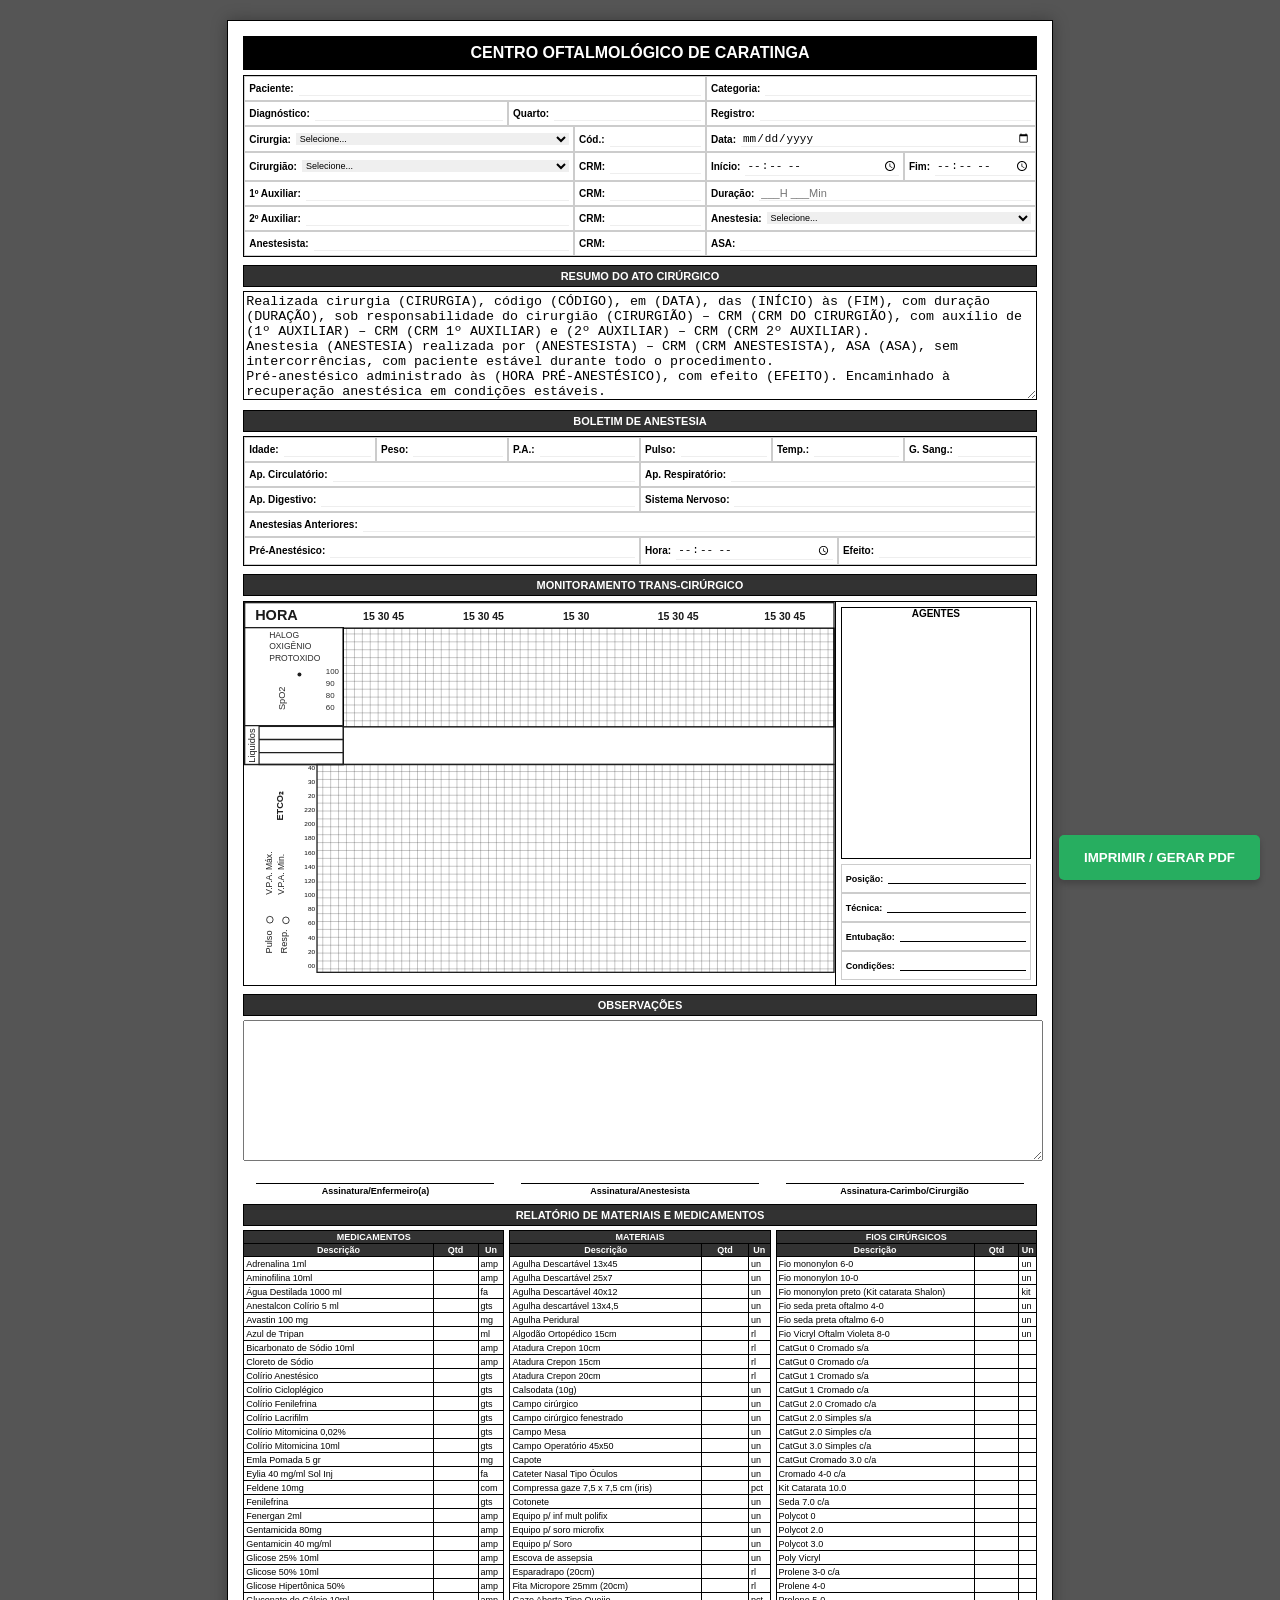
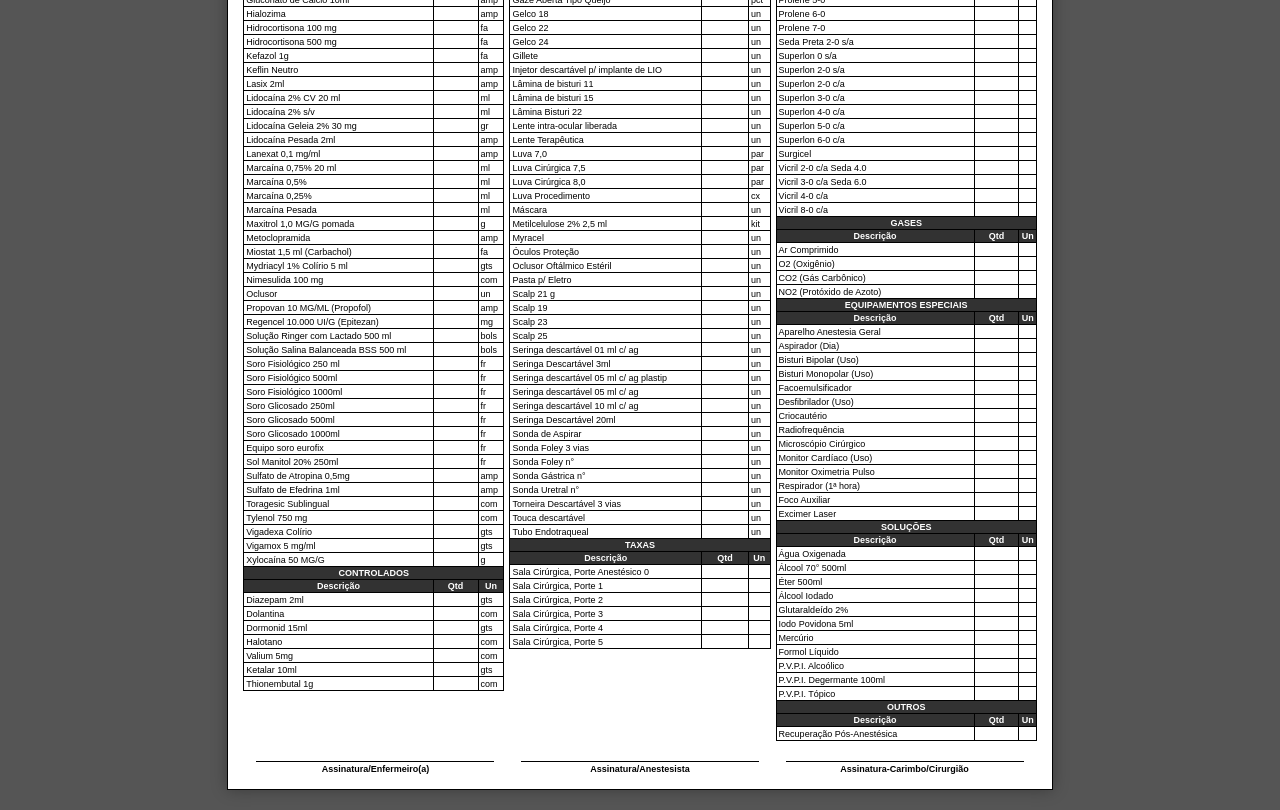
==== index.html @ b01824f4 "Criando arquivo" ====
<!DOCTYPE html>
<html lang="pt-br">
<head>
    <meta charset="UTF-8">
    <meta name="viewport" content="width=device-width, initial-scale=1.0">
    <title>Relatório Cirúrgico Completo - Centro Oftalmológico</title>
    <style>
        :root { --border-color: #000; --bg-header: #000; }
        body { font-family: 'Arial', sans-serif; font-size: 10px; background: #555; margin: 0; padding: 20px; }
        .page { background: white; width: 210mm; margin: 0 auto; padding: 15px; box-shadow: 0 0 15px rgba(0,0,0,0.3); border: 1px solid #000; }
        
        .header-title { text-align: center; background: var(--bg-header); color: #fff; padding: 8px; font-weight: bold; font-size: 16px; margin-bottom: 5px; text-transform: uppercase; }
        .section-title { background: #323232; color: #fff;border: 1px solid var(--border-color); text-align: center; font-weight: bold; padding: 4px; text-transform: uppercase; margin: 8px 0 4px 0; font-size: 11px; }

        /* Grid do Cabeçalho */
  
        .grid-container { display: grid; grid-template-columns: repeat(12, 1fr); border: 1px solid #000; }
        .cell { border: 0.5px solid #ccc; padding: 4px; display: flex; align-items: center; }
        .cell label { font-weight: bold; margin-right: 5px; white-space: nowrap; }
        .cell input { border: none; border-bottom: 1px solid #eee; width: 100%; outline: none; font-size: 11px; }


        /* Estilo das Tabelas de Gastos */
        .inventory-container { display: grid; grid-template-columns: 1fr 1fr 1fr; gap: 5px; }
        table { width: 100%; border-collapse: collapse; font-size: 0.9em; }
        th { background: #323232; color: white; border: 1px solid #000;  }
        td { border: 1px solid #000; padding: 1px 2px; height: 9px; }
        .input-qty { width: 30px; border: none; text-align: center; font-size: 9px;height: 9px; }
        .input-un { width: 25px; border: none; text-align: center; font-size: 9px; background: #f9f9f9;height: 9px; }

        .footer-sigs { display: flex; justify-content: space-around; margin-top: 20px; text-align: center; font-weight: bold; }
        .sig-line { border-top: 1px solid #000; width: 30%; padding-top: 2px; font-size: 9px; }

        @media print {
           * {
              -webkit-print-color-adjust: exact !important;
              print-color-adjust: exact !important;
           }
            body { background: none; padding: 0; }
               .page { box-shadow: none; border: none; width: 210mm; margin: 0; }
            .no-print { display: none; }
        }
        @page {
           size: A4;
           margin: 10mm;
        }
.sessao_medicamento{
   break-inside: avoid;
   page-break-inside: avoid;
}
 /*monitoramento trans-cirurgico*/
         .anesthesia-monitor {
            break-inside: avoid;
            page-break-inside: avoid;
            
            display: grid;
            grid-template-columns: 1fr 200px; /* Grade à esquerda, Agentes à direita */
            border: 1px solid #000;
            margin-top: 5px;
         }

        /* Lado Esquerdo: Grade de Sinais Vitais */
        .monitor-grid-container {
           border-right: 1px solid #000;
           display: flex;
           flex-direction: column;
        }

       
        /* A Grade propriamente dita */

        /* Lado Direito: Agentes e Técnicas */
        .agents-side {
           padding: 5px;
           display: flex;
           flex-direction: column;
        }

        .agents-box {
           border: 1px solid #000;
           height: 250px;
           margin-bottom: 5px;
           text-align: center;
           font-weight: bold;
        }

        .tech-details input {
           border-bottom: 1px solid #000 !important;
           margin-bottom: 4px;
        }

        .tech-details label { font-size: 9px; }
        .icone {
           width: 100%; /* ou 100% */
        }

        .icone svg {
           width: 100%;
           height: auto;
           display: block;
        }
       .selecao{
          border: none;
          outline: none;
          font-size: 9px;
          width: 100%;
       }
    </style>
</head>
<body>

<div class="page" id="report">
    <div class="header-title">CENTRO OFTALMOLÓGICO DE CARATINGA</div>

     <div class="grid-container">
        <div class="cell" style="grid-column: span 7;"><label>Paciente:</label><input type="text"></div>
        <div class="cell" style="grid-column: span 5;"><label>Categoria:</label><input type="text"></div>
        <div class="cell" style="grid-column: span 4;"><label>Diagnóstico:</label><input type="text"></div>
        <div class="cell" style="grid-column: span 3;"><label>Quarto:</label><input type="text"></div>
        <div class="cell" style="grid-column: span 5;"><label>Registro:</label><input type="text"></div>
        <div class="cell" style="grid-column: span 5;"><label>Cirurgia:</label>
           <select id="tipoCirurgia" class="selecao" >
           </select>

        </div>
        <div class="cell" style="grid-column: span 2;"><label>Cód.:</label><input type="text"></div>
        <div class="cell" style="grid-column: span 5;"><label>Data:</label><input type="date" placeholder="__/__/____"></div>
        <div class="cell" style="grid-column: span 5;"><label>Cirurgião:</label>
           <!--<input type="text">-->
           <select id="tipoCirurgiao" class="selecao" >
           </select>
           
           <!--<select id="tipoCirurgiao" class="selecao">-->
              <!--<option value="">Selecione...</option>-->
              <!--<option value="32299">Amauri de Oliveira</option>-->
              <!--<option value="38906">Aldery Oliveira</option>-->
              <!--<option value="0000">Outro</option>-->
           <!--</select>-->
        </div>
        <div class="cell" style="grid-column: span 2;"><label>CRM:</label><input type="text" id="crm"></div>
        <div class="cell" style="grid-column: span 3;"><label>Início:</label><input type="time" id="inicio"></div>
        <div class="cell" style="grid-column: span 2;"><label>Fim:</label><input type="time" id="fim"></div>
        <div class="cell" style="grid-column: span 5;"><label>1º Auxiliar:</label><input type="text"></div>
        <div class="cell" style="grid-column: span 2;"><label>CRM:</label><input type="text"></div>
        <div class="cell" style="grid-column: span 5;"><label>Duração:</label><input type="text" id="duracao" placeholder="___H ___Min"></div>
        <div class="cell" style="grid-column: span 5;"><label>2º Auxiliar:</label><input type="text"></div>
        <div class="cell" style="grid-column: span 2;"><label>CRM:</label><input type="text"></div>
        <div class="cell" style="grid-column: span 5;"><label>Anestesia:</label>
           <!--<input type="text" style="width:30px">-->
    
           <select id="tipo" class="selecao">
              <option value="">Selecione...</option>
              <option value="1">Local</option>
              <option value="2">Geral</option>
              <option value="3">Outra</option>
           </select>
        </div>
        <div class="cell" style="grid-column: span 5;"><label>Anestesista:</label><input type="text"></div>
        <div class="cell" style="grid-column: span 2;"><label>CRM:</label><input type="text"></div>
        <div class="cell" style="grid-column: span 5;"><label>ASA:</label><input type="text"></div>
    </div>

    <div class="section-title">Resumo do Ato Cirúrgico</div>
    <textarea id="resumo" oninput="autoResize(this)"  maxlength="500" " rows="5" style="width: 100%;  border: 1px solid #000; box-sizing: border-box;"></textarea>

   <div class="section-title">BOLETIM DE ANESTESIA</div>
   <div class="grid-container">
      <div class="cell" style="grid-column: span 2;"><label>Idade:</label><input type="number"></div>
      <div class="cell" style="grid-column: span 2;"><label>Peso:</label><input type="text"></div>
      <div class="cell" style="grid-column: span 2;"><label>P.A.:</label><input type="text"></div>
      <div class="cell" style="grid-column: span 2;"><label>Pulso:</label><input type="text"></div>
      <div class="cell" style="grid-column: span 2;"><label>Temp.:</label><input type="text"></div>
      <div class="cell" style="grid-column: span 2;"><label>G. Sang.:</label><input type="text"></div>
      
      <div class="cell" style="grid-column: span 6;"><label>Ap. Circulatório:</label><input type="text"></div>
      <div class="cell" style="grid-column: span 6;"><label>Ap. Respiratório:</label><input type="text"></div>
      
      <div class="cell" style="grid-column: span 6;"><label>Ap. Digestivo:</label><input type="text"></div>
      <div class="cell" style="grid-column: span 6;"><label>Sistema Nervoso:</label><input type="text"></div>
      
      <div class="cell" style="grid-column: span 12;"><label>Anestesias Anteriores:</label><input type="text"></div>
      
      <div class="cell" style="grid-column: span 6;"><label>Pré-Anestésico:</label><input type="text"></div>
      <div class="cell" style="grid-column: span 3;"><label>Hora:</label><input type="time"></div>
      <div class="cell" style="grid-column: span 3;"><label>Efeito:</label><input type="text"></div>
   </div>
   
   
   <div class="section-title">Monitoramento Trans-Cirúrgico</div>
   <div class="anesthesia-monitor">
      <div class="monitor-grid-container">
         <div class="icone">
            <svg width="898" height="564" version="1.1" viewBox="0 0 898 564" xmlns="http://www.w3.org/2000/svg" xmlns:xlink="http://www.w3.org/1999/xlink">
               <defs>
                  <pattern id="pattern1627" patternTransform="translate(-.843 -.185)" xlink:href="#smallGrid"/>
                  <pattern id="smallGrid" width="12" height="12" patternUnits="userSpaceOnUse">
                     <path d="m12 0h-12v12" fill="none" stroke="#2b2b2b" stroke-width=".8"/>
                  </pattern>
                  <pattern id="pattern911" patternTransform="translate(-1 245)" xlink:href="#grid"/>
                  <pattern id="grid" width="12" height="12" patternUnits="userSpaceOnUse">
                     <path d="M12 0H0V12" fill="none" stroke="#2b2b2b" stroke-width=".8"/>
                  </pattern>
               </defs>
               <g stroke-width="2">
                  <rect x="1" y="1" width="896" height="246" fill="#fff" stroke="#1f1f1f"/>
                  <rect x="1" y="39" width="150" height="208" fill="#fff" stroke="#1f1f1f"/>
                  <rect x="151" y="39.8" width="746" height="150" fill="url(#pattern1627)" stroke="#000"/>
               </g>
               <g font-family="Arial, Helvetica, sans-serif">
                  <text x="17" y="27" fill="#1a1a1a" font-size="22px" font-weight="700">HORA</text>
                  <g transform="translate(-1,-1)" fill="#1a1a1a" font-size="16px" font-weight="700">
                     <text x="182" y="28">15 30 45</text>
                     <text x="334" y="28">15 30 45</text>
                     <text x="486" y="28">15 30</text>
                     <text x="630" y="28">15 30 45</text>
                     <text x="792" y="28">15 30 45</text>
                  </g>
                  <g transform="translate(22.3 -17.8)" fill="#2a2a2a" font-size="13px">
                     <text x="16" y="72">HALOG</text>
                     <text x="16" y="90">OXIGÊNIO</text>
                     <text x="16" y="108">PROTOXIDO</text>
                     <circle cx="62" cy="128" r="3" fill="#1f1f1f"/>
                     <g font-size="12px">
                        <text x="102" y="128">100</text>
                        <text x="102" y="146">90</text>
                        <text x="102" y="164">80</text>
                        <text x="102" y="182">60</text>
                     </g>
                     <text transform="rotate(-90,40,182)" x="40" y="182" font-size="14px">SpO2</text>
                  </g>
               </g>
               <g transform="matrix(.854 0 0 1 21.2 -1)" fill="none" stroke="#1f1f1f" stroke-width="2.16">
                  <rect x="2" y="190" width="150" height="58"/>
                  <line x1="2" x2="152" y1="210" y2="210"/>
                  <line x1="2" x2="152" y1="230" y2="230"/>
                  <line x1="-24" x2="151" y1="189" y2="189" fill="none" stroke="#1f1f1f"/>
               </g>
               <rect x="111" y="247" width="786" height="316" fill="url(#pattern911)" stroke="#1f1f1f" stroke-width="2"/>
               <g transform="translate(28.9 235)" fill="#1f1f1f" font-family="Arial, Helvetica, sans-serif" font-size="13px">
                  <text transform="rotate(-90,14,210)" x="14" y="210">V.P.A. Máx.</text>
                  <text transform="rotate(-90,32,210)" x="32" y="210">V.P.A. Min.</text>
               </g>
               <g transform="translate(61.7 -12.5)" fill="#1f1f1f" font-family="Arial, Helvetica, sans-serif" font-size="14px">
                  <text transform="rotate(-90)" x="-546.82428" y="-18.560495">Pulso</text>
                  <text transform="rotate(-90)" x="-546.82428" y="3.4395044">Resp.</text>
               </g>
               <text transform="rotate(-90)" x="-332.28937" y="59.979687" fill="#1f1f1f" font-family="Arial, Helvetica, sans-serif" font-size="14px" font-weight="700">ETCO₂</text>
               <text transform="rotate(-90)" x="-244.31279" y="17.184856" fill="#1f1f1f" font-family="Arial, Helvetica, sans-serif" font-size="14px">Liquidos</text>
               <g>
                  <text transform="scale(1.07 .935)" x="100.93198" y="272.54245" fill="#000000" font-family="Arial" font-size="9.12px" letter-spacing="0px" text-anchor="end" word-spacing="0px" style="line-height:1.25" xml:space="preserve"><tspan x="100.93198" y="272.54245" text-align="end">40</tspan><tspan x="100.93198" y="283.94516" text-align="end"/><tspan x="100.93198" y="295.58279" text-align="end">30</tspan><tspan x="100.93198" y="306.98547" text-align="end"/><tspan x="100.93198" y="318.62311" text-align="end">20</tspan><tspan x="100.93198" y="330.02582" text-align="end"/><tspan x="100.93198" y="341.66345" text-align="end">220</tspan><tspan x="100.93198" y="353.06616" text-align="end"/><tspan x="100.93198" y="364.7038" text-align="end">200</tspan><tspan x="100.93198" y="376.10648" text-align="end"/><tspan x="100.93198" y="387.74411" text-align="end">180</tspan><tspan x="100.93198" y="399.14682" text-align="end"/><tspan x="100.93198" y="410.78445" text-align="end">160</tspan><tspan x="100.93198" y="422.18716" text-align="end"/><tspan x="100.93198" y="433.8248" text-align="end">140</tspan><tspan x="100.93198" y="445.22748" text-align="end"/><tspan x="100.93198" y="456.86511" text-align="end">120</tspan><tspan x="100.93198" y="468.26782" text-align="end"/><tspan x="100.93198" y="479.90546" text-align="end">100</tspan><tspan x="100.93198" y="491.30814" text-align="end"/><tspan x="100.93198" y="502.94577" text-align="end">80</tspan><tspan x="100.93198" y="514.34851" text-align="end"/><tspan x="100.93198" y="525.98615" text-align="end">60</tspan><tspan x="100.93198" y="537.38879" text-align="end"/><tspan x="100.93198" y="549.02643" text-align="end">40</tspan><tspan x="100.93198" y="560.42914" text-align="end"/><tspan x="100.93198" y="572.06677" text-align="end">20</tspan><tspan x="100.93198" y="583.46948" text-align="end"/><tspan x="100.93198" y="595.10712" text-align="end">00</tspan></text>
                  <ellipse cx="39.3" cy="483" rx="4.94" ry="5.11" fill="#fff" stroke="#000" stroke-linejoin="round" stroke-width="1.13"/>
                  <ellipse cx="63.7" cy="484" rx="4.94" ry="5.11" fill="#fff" stroke="#000" stroke-linejoin="round" stroke-width="1.13"/>
               </g>
            </svg>
         </div>
     
      </div>
      
      <div class="agents-side">
         <div class="agents-box">AGENTES</div>
         <div class="tech-details">
            <div class="cell"><label>Posição:</label><input type="text"></div>
            <div class="cell"><label>Técnica:</label><input type="text"></div>
            <div class="cell"><label>Entubação:</label><input type="text"></div>
            <div class="cell"><label>Condições:</label><input type="text"></div>
         </div>
      </div>
   </div>
   
   <div class="section-title">Observações</div>
   <textarea style="width: 100%" rows="9"></textarea>
   
   <div class="footer-sigs">
      <div class="sig-line">Assinatura/Enfermeiro(a)</div>
      <div class="sig-line">Assinatura/Anestesista</div>
      <div class="sig-line">Assinatura-Carimbo/Cirurgião</div>
   </div>
   
   <section class="sessao_medicamento">
      <div class="section-title">Relatório de Materiais e Medicamentos</div>
      <div class="inventory-container">
         <div>
            <table>
               <tr><th colspan="3">MEDICAMENTOS</th></tr>
               <tr><th>Descrição</th><th>Qtd</th><th>Un</th></tr>
               <tbody id="med-table"></tbody>
               <tr><th colspan="3" style="background:#323232">CONTROLADOS</th></tr>
               <tr><th>Descrição</th><th>Qtd</th><th>Un</th></tr>
               <tbody id="control-table"></tbody>
			   
            </table>
         </div>
      
         <div>
            <table>
               <tr><th colspan="3">MATERIAIS</th></tr>
               <tr><th>Descrição</th><th>Qtd</th><th>Un</th></tr>
               <tbody id="mat-table"></tbody>
               
               <tr><th colspan="3" style="background:#323232">TAXAS</th></tr>
               <tr><th>Descrição</th><th>Qtd</th><th>Un</th></tr>
               <tbody id="taxas-table"></tbody>
            </table>
         </div>
      
         <div>
            <table>
               <tr><th colspan="3" style="background:#323232">FIOS CIRÚRGICOS</th></tr>
               <tr><th>Descrição</th><th>Qtd</th><th>Un</th></tr>
               <tbody id="fios-table"></tbody>
               <tr><th colspan="3" style="background:#323232">GASES</th></tr>
               <tr><th>Descrição</th><th>Qtd</th><th>Un</th></tr>
               <tbody id="gases-table"></tbody>
               <tr><th colspan="3" style="background:#323232">EQUIPAMENTOS ESPECIAIS</th></tr>
               <tr><th>Descrição</th><th>Qtd</th><th>Un</th></tr>
               <tbody id="equip-table"></tbody>
   
   
               <tr><th colspan="3">SOLUÇÕES</th></tr>
               <tr><th>Descrição</th><th>Qtd</th><th>Un</th></tr>
               <tbody id="sol-table"></tbody>
               <tr><th colspan="3" style="background:#323232">OUTROS</th></tr>
               <tr><th>Descrição</th><th>Qtd</th><th>Un</th></tr>
               <tbody id="outros-table"></tbody>
            </table>
         </div>
      </div>

   <div class="footer-sigs">
      <div class="sig-line">Assinatura/Enfermeiro(a)</div>
      <div class="sig-line">Assinatura/Anestesista</div>
      <div class="sig-line">Assinatura-Carimbo/Cirurgião</div>
   </div>
   </section>

   
</div>

<div class="no-print" style="position: fixed; bottom: 20px; right: 20px;">
    <button onclick="window.print()" style="padding: 15px 25px; background: #27ae60; color: white; border: none; border-radius: 5px; cursor: pointer; font-weight: bold; box-shadow: 0 4px 6px rgba(0,0,0,0.2);">IMPRIMIR / GERAR PDF</button>
</div>

<script>

  const medicoSelect = document.getElementById("tipoCirurgiao");
  const crm = document.getElementById('crm');
  // TIPO DE CIRURGIAO
  medicoSelect.addEventListener('change', function () {
    // tipoCirurgiao crm
    const tipo = this.value;

    crm.value = tipo;
  });

  const profissionais = [
    { codigo: 17311032299, descricao: "Dr. Amauri de Oliveira", crm: 32209},
    { codigo: 17311038906, descricao: "Dr. Aldery de Oliveira", crm: 38906},
    { codigo: 123, descricao: "Outro", crm: ""},
    // { codigo: 17311008170, descricao: "Dr. Tomé Lucas Pereira Filho", crm: 3},
  ]

  // opção padrão
  const opt= document.createElement("option");
  opt.value = "";
  opt.textContent = "Selecione...";
  medicoSelect.appendChild(opt);
  profissionais.forEach(c => {
    const option = document.createElement("option");
    option.value = c.crm;
    option.textContent = c.descricao;
    medicoSelect.appendChild(option);
  });

  // CALCULAR DURAÇÃO
  const inicio = document.getElementById('inicio');
  const fim = document.getElementById('fim');
  const resultado = document.getElementById('duracao');

  function calcular() {
    console.log("calcular: ini:"+inicio.value + " - fim: "+fim.value);
    if (!inicio.value || !fim.value) return;

    const [hi, mi] = inicio.value.split(':').map(Number);
    const [hf, mf] = fim.value.split(':').map(Number);

    let tInicio = hi * 60 + mi;
    let tFim = hf * 60 + mf;

    if (tFim < tInicio) tFim += 1440;

    const diff = tFim - tInicio;
    resultado.value = `${Math.floor(diff / 60)}h ${diff % 60}min`;
  }

  inicio.addEventListener('change', calcular);
  fim.addEventListener('change', calcular);

  function autoResize(el) {
      el.style.height = 'auto';
      el.style.height = el.scrollHeight + 'px';

      if (el.value.length > 600) {
         el.value = el.value.slice(0, 600)
      }
   }
   const relatorio =  "Realizada cirurgia (CIRURGIA), código (CÓDIGO), em (DATA), das (INÍCIO) às (FIM), com duração (DURAÇÃO), " +
     "sob responsabilidade do cirurgião (CIRURGIÃO) – CRM (CRM DO CIRURGIÃO), com auxílio de (1º AUXILIAR) – CRM (CRM 1º AUXILIAR) e (2º AUXILIAR) – CRM (CRM 2º AUXILIAR).\n" +
     "Anestesia (ANESTESIA) realizada por (ANESTESISTA) – CRM (CRM ANESTESISTA), ASA (ASA), sem intercorrências, com paciente estável durante todo o procedimento.\n" +
     "Pré-anestésico administrado às (HORA PRÉ-ANESTÉSICO), com efeito (EFEITO). Encaminhado à recuperação anestésica em condições estáveis.";
   var resumo = document.getElementById("resumo");
   resumo.value = relatorio;
   autoResize(resumo);

  
  
  
// DADOS DOS MEDICAMENTOS
  const dados = {
     profissional: [
       { codigo: 17311032299, descricao: "Dr. Amauri de Oliveira", crm: 1},
       { codigo: 17311038906, descricao: "Dr. Aldery de Oliveira", crm: 2},
       { codigo: 17311008170, descricao: "Dr. Tomé Lucas Pereira Filho", crm: 3},
     ],
     medicamento: [
      { codigo: 'MED1', descricao: "Adrenalina 1ml", qtde: 1, und: "amp", valorUnitario: null, valorTotal: null },
      { codigo: 'MED2', descricao: "Aminofilina 10ml", qtde: 1, und: "amp", valorUnitario: null, valorTotal: null },
      { codigo: 90122704, descricao: "Água Destilada 1000 ml", qtde: 1, und: "fa", valorUnitario: 8.23, valorTotal: 8.23 },
      { codigo: 90297300, descricao: "Anestalcon Colírio 5 ml", qtde: 10, und: "gts", valorUnitario: 0.06, valorTotal: 0.60 },
      { codigo: 90184114, descricao: "Avastin 100 mg", qtde: 75, und: "mg", valorUnitario: null, valorTotal: null },
      { codigo: 'MED3', descricao: "Azul de Tripan", qtde: 1, und: "ml", valorUnitario: null, valorTotal: null },
      { codigo: 'MED4', descricao: "Bicarbonato de Sódio 10ml", qtde: 1, und: "amp", valorUnitario: null, valorTotal: null },
      { codigo: 'MED5', descricao: "Cloreto de Sódio", qtde: 1, und: "amp", valorUnitario: null, valorTotal: null },
      { codigo: 'MED6', descricao: "Colírio Anestésico", qtde: 1, und: "gts", valorUnitario: null, valorTotal: null },
      { codigo: 'MED7', descricao: "Colírio Cicloplégico", qtde: 1, und: "gts", valorUnitario: null, valorTotal: null },
      { codigo: 'MED8', descricao: "Colírio Fenilefrina", qtde: 1, und: "gts", valorUnitario: null, valorTotal: null },
      { codigo: 'MED9', descricao: "Colírio Lacrifilm", qtde: 1, und: "gts", valorUnitario: null, valorTotal: null },
      { codigo: 'MED10', descricao: "Colírio Mitomicina 0,02%", qtde: 1, und: "gts", valorUnitario: null, valorTotal: null },
      { codigo: 'MED43', descricao: "Colírio Mitomicina 10ml", qtde: 1, und: "gts", valorUnitario: null, valorTotal: null },
      { codigo: 90397932, descricao: "Emla Pomada 5 gr", qtde: 1, und: "mg", valorUnitario: 4.77, valorTotal: 4.77 },
      { codigo: 90284739, descricao: "Eylia 40 mg/ml Sol Inj", qtde: 1, und: "fa", valorUnitario: 3819.67, valorTotal: 3819.67 },
      { codigo: 'MED11', descricao: "Feldene 10mg", qtde: 1, und: "com", valorUnitario: null, valorTotal: null },
      { codigo: 'MED12', descricao: "Fenilefrina", qtde: 1, und: "gts", valorUnitario: null, valorTotal: null },
      { codigo: 'MED13', descricao: "Fenergan 2ml", qtde: 1, und: "amp", valorUnitario: null, valorTotal: null },
      { codigo: 'MED14', descricao: "Gentamicida 80mg", qtde: 1, und: "amp", valorUnitario: null, valorTotal: null },
      { codigo: 90512057, descricao: "Gentamicin 40 mg/ml", qtde: 1, und: "amp", valorUnitario: 1.59, valorTotal: 1.59 },
      { codigo: 'MED15', descricao: "Glicose 25% 10ml", qtde: 1, und: "amp", valorUnitario: null, valorTotal: null },
      { codigo: 'MED16', descricao: "Glicose 50% 10ml", qtde: 1, und: "amp", valorUnitario: null, valorTotal: null },
      { codigo: 'MED17', descricao: "Glicose Hipertônica 50%", qtde: 1, und: "amp", valorUnitario: null, valorTotal: null },
      { codigo: 'MED19', descricao: "Gluconato de Cálcio 10ml", qtde: 1, und: "amp", valorUnitario: null, valorTotal: null },
      { codigo: 'MED20', descricao: "Hialozima", qtde: 1, und: "amp", valorUnitario: null, valorTotal: null },
      { codigo: 'MED21', descricao: "Hidrocortisona 100 mg", qtde: 1, und: "fa", valorUnitario: null, valorTotal: null },
      { codigo: 'MED22', descricao: "Hidrocortisona 500 mg", qtde: 1, und: "fa", valorUnitario: null, valorTotal: null },
      { codigo: 90008332, descricao: "Kefazol 1g", qtde: 1, und: "fa", valorUnitario: 24.08, valorTotal: 24.08 },
      { codigo: 90008375, descricao: "Keflin Neutro", qtde: 1, und: "amp", valorUnitario: 7.34, valorTotal: 7.34 },
      { codigo: 'MED23', descricao: "Lasix 2ml", qtde: 1, und: "amp", valorUnitario: null, valorTotal: null },
      { codigo: 90099753, descricao: "Lidocaína 2% CV 20 ml", qtde: 10, und: "ml", valorUnitario: 0.31, valorTotal: 3.10 },
      { codigo: 'MED24', descricao: "Lidocaína 2% s/v", qtde: 1, und: "ml", valorUnitario: null, valorTotal: null },
      { codigo: 90257570, descricao: "Lidocaína Geleia 2% 30 mg", qtde: 5, und: "gr", valorUnitario: 0.38, valorTotal: 1.90 },
      { codigo: 'MED25', descricao: "Lidocaína Pesada 2ml", qtde: 1, und: "amp", valorUnitario: null, valorTotal: null },
      { codigo: 90573633, descricao: "Lanexat 0,1 mg/ml", qtde: 1, und: "amp", valorUnitario: 316.06, valorTotal: 316.06 },
      { codigo: 90047494, descricao: "Marcaína 0,75% 20 ml", qtde: 10, und: "ml", valorUnitario: 2.09, valorTotal: 20.90 },
      { codigo: 'MED26', descricao: "Marcaína 0,5%", qtde: 1, und: "ml", valorUnitario: null, valorTotal: null },
      { codigo: 'MED27', descricao: "Marcaína 0,25%", qtde: 1, und: "ml", valorUnitario: null, valorTotal: null },
      { codigo: 'MED28', descricao: "Marcaína Pesada", qtde: 1, und: "ml", valorUnitario: null, valorTotal: null },
      { codigo: 90297490, descricao: "Maxitrol 1,0 MG/G pomada", qtde: 1, und: "g", valorUnitario: 9.48, valorTotal: 9.48 },
      { codigo: 'MED29', descricao: "Metoclopramida", qtde: 1, und: "amp", valorUnitario: null, valorTotal: null },
      { codigo: 90175212, descricao: "Miostat 1,5 ml (Carbachol)", qtde: 1, und: "fa", valorUnitario: 33.96, valorTotal: 33.96 },
      { codigo: 90297512, descricao: "Mydriacyl 1% Colírio 5 ml", qtde: 10, und: "gts", valorUnitario: 0.11, valorTotal: 1.10 },
      { codigo: 90069765, descricao: "Nimesulida 100 mg", qtde: 1, und: "com", valorUnitario: 0.50, valorTotal: 0.50 },
      { codigo: 'MED30', descricao: "Oclusor", qtde: 1, und: "un", valorUnitario: null, valorTotal: null },
      { codigo: 90302370, descricao: "Propovan 10 MG/ML (Propofol)", qtde: 1, und: "amp", valorUnitario: 11.42, valorTotal: 11.42 },
      { codigo: 90433068, descricao: "Regencel 10.000 UI/G (Epitezan)", qtde: 1, und: "mg", valorUnitario: 4.53, valorTotal: 4.53 },
      { codigo: 90123255, descricao: "Solução Ringer com Lactado 500 ml", qtde: 1, und: "bols", valorUnitario: 9.24, valorTotal: 9.24 },
      { codigo: 90372530, descricao: "Solução Salina Balanceada BSS 500 ml", qtde: 1, und: "bols", valorUnitario: 40.80, valorTotal: 40.80 },
      { codigo: 90019881, descricao: "Soro Fisiológico 250 ml", qtde: 1, und: "fr", valorUnitario: 9.38, valorTotal: 9.38 },
      { codigo: 'MED31', descricao: "Soro Fisiológico 500ml", qtde: 1, und: "fr", valorUnitario: null, valorTotal: null },
      { codigo: 'MED32', descricao: "Soro Fisiológico 1000ml", qtde: 1, und: "fr", valorUnitario: null, valorTotal: null },
      { codigo: 'MED33', descricao: "Soro Glicosado 250ml", qtde: 1, und: "fr", valorUnitario: null, valorTotal: null },
      { codigo: 'MED34', descricao: "Soro Glicosado 500ml", qtde: 1, und: "fr", valorUnitario: null, valorTotal: null },
      { codigo: 'MED35', descricao: "Soro Glicosado 1000ml", qtde: 1, und: "fr", valorUnitario: null, valorTotal: null },
      { codigo: 'MED42', descricao: "Equipo soro eurofix", qtde: 1, und: "fr", valorUnitario: null, valorTotal: null },
      { codigo: 'MED36', descricao: "Sol Manitol 20% 250ml", qtde: 1, und: "fr", valorUnitario: null, valorTotal: null },
      { codigo: 'MED37', descricao: "Sulfato de Atropina 0,5mg", qtde: 1, und: "amp", valorUnitario: null, valorTotal: null },
      { codigo: 'MED38', descricao: "Sulfato de Efedrina 1ml", qtde: 1, und: "amp", valorUnitario: null, valorTotal: null },
      { codigo: 'MED39', descricao: "Toragesic Sublingual", qtde: 1, und: "com", valorUnitario: null, valorTotal: null },
      { codigo: 'MED40', descricao: "Tylenol 750 mg", qtde: 1, und: "com", valorUnitario: null, valorTotal: null },
      // { codigo: 90524845, descricao: "Valium Diazepam 5 mg", qtde: 1, und: "com", valorUnitario: 0.73, valorTotal: 0.73 },
      { codigo: 'MED41', descricao: "Vigadexa Colírio", qtde: 1, und: "gts", valorUnitario: null, valorTotal: null },
      { codigo: 90297610, descricao: "Vigamox 5 mg/ml", qtde: 3, und: "gts", valorUnitario: 0.35, valorTotal: 1.05 },
      { codigo: 90397916, descricao: "Xylocaína 50 MG/G", qtde: 1, und: "g", valorUnitario: 0.97, valorTotal: 0.97 }
    ],
   materiais : [
    { codigo: 'MAT1', descricao: "Agulha Descartável 13x45", qtde: 1, und: "un", valorUnitario: null, valorTotal: null },
    { codigo: 'MAT2', descricao: "Agulha Descartável 25x7", qtde: 1, und: "un", valorUnitario: null, valorTotal: null },
    { codigo: 'MAT3', descricao: "Agulha Descartável 40x12", qtde: 1, und: "un", valorUnitario: null, valorTotal: null },
    { codigo: 1900180734, descricao: "Agulha descartável 13x4,5", qtde: 1, und: "un", valorUnitario: 0.17, valorTotal: 0.17 },
    { codigo: 'MAT4', descricao: "Agulha Peridural", qtde: 1, und: "un", valorUnitario: null, valorTotal: null },
    { codigo: 'MAT5', descricao: "Algodão Ortopédico 15cm", qtde: 1, und: "rl", valorUnitario: null, valorTotal: null },
    { codigo: 'MAT6', descricao: "Atadura Crepon 10cm", qtde: 1, und: "rl", valorUnitario: null, valorTotal: null },
    { codigo: 'MAT7', descricao: "Atadura Crepon 15cm", qtde: 1, und: "rl", valorUnitario: null, valorTotal: null },
    { codigo: 'MAT8', descricao: "Atadura Crepon 20cm", qtde: 1, und: "rl", valorUnitario: null, valorTotal: null },
    { codigo: 'MAT9', descricao: "Calsodata (10g)", qtde: 1, und: "un", valorUnitario: null, valorTotal: null },
    { codigo: 1900049204, descricao: "Campo cirúrgico", qtde: 2, und: "un", valorUnitario: 7.86, valorTotal: 15.72 },
    { codigo: 1900101265, descricao: "Campo cirúrgico fenestrado", qtde: 1, und: "un", valorUnitario: 3.11, valorTotal: 3.11 },
    { codigo: 'MAT10', descricao: "Campo Mesa", qtde: 1, und: "un", valorUnitario: null, valorTotal: null },
    { codigo: 'MAT11', descricao: "Campo Operatório 45x50", qtde: 1, und: "un", valorUnitario: null, valorTotal: null },
    { codigo: 'MAT12', descricao: "Capote", qtde: 1, und: "un", valorUnitario: null, valorTotal: null },
    { codigo: 'MAT13', descricao: "Cateter Nasal Tipo Óculos", qtde: 1, und: "un", valorUnitario: null, valorTotal: null },
    { codigo: 1900587745, descricao: "Compressa gaze 7,5 x 7,5 cm (iris)", qtde: 4, und: "pct", valorUnitario: 2.05, valorTotal: 8.20 },
    { codigo: 1900588440, descricao: "Cotonete", qtde: 10, und: "un", valorUnitario: 0.11, valorTotal: 1.10 },
    { codigo: 70223750, descricao: "Equipo p/ inf mult polifix", qtde: 1, und: "un", valorUnitario: 17.28, valorTotal: 17.28 },
    { codigo: 'MAT42', descricao: "Equipo p/ soro microfix", qtde: 1, und: "un", valorUnitario: 17.28, valorTotal: 17.28 },
    { codigo: 'MAT14', descricao: "Equipo p/ Soro", qtde: 1, und: "un", valorUnitario: null, valorTotal: null },
    { codigo: 1902758350, descricao: "Escova de assepsia", qtde: 2, und: "un", valorUnitario: 6.68, valorTotal: 13.36 },
    { codigo: 'MAT15', descricao: "Esparadrapo (20cm)", qtde: 1, und: "rl", valorUnitario: null, valorTotal: null },
    { codigo: 'MAT16', descricao: "Fita Micropore 25mm (20cm)", qtde: 1, und: "rl", valorUnitario: null, valorTotal: null },
    { codigo: 'MAT17', descricao: "Gaze Aberta Tipo Queijo", qtde: 1, und: "pct", valorUnitario: null, valorTotal: null },
    { codigo: 'MAT18', descricao: "Gelco 18", qtde: 1, und: "un", valorUnitario: null, valorTotal: null },
    { codigo: 'MAT19', descricao: "Gelco 22", qtde: 1, und: "un", valorUnitario: null, valorTotal: null },
    { codigo: 'MAT20', descricao: "Gelco 24", qtde: 1, und: "un", valorUnitario: null, valorTotal: null },
    { codigo: 'MAT21', descricao: "Gillete", qtde: 1, und: "un", valorUnitario: null, valorTotal: null },
    { codigo: 70334307, descricao: "Injetor descartável p/ implante de LIO", qtde: 1, und: "un", valorUnitario: 31.61, valorTotal: 31.61 },
    { codigo: 70360758, descricao: "Lâmina de bisturi 11", qtde: 1, und: "un", valorUnitario: 2.94, valorTotal: 2.94 },
    { codigo: 70360812, descricao: "Lâmina de bisturi 15", qtde: 1, und: "un", valorUnitario: 2.60, valorTotal: 2.60 },
    { codigo: 'MAT22', descricao: "Lâmina Bisturi 22", qtde: 1, und: "un", valorUnitario: null, valorTotal: null },
    { codigo: 74311808, descricao: "Lente intra-ocular liberada", qtde: 1, und: "un", valorUnitario: 300.00, valorTotal: 300.00 },
    { codigo: 'MAT23', descricao: "Lente Terapêutica", qtde: 1, und: "un", valorUnitario: null, valorTotal: null },
    { codigo: 1900241334, descricao: "Luva 7,0", qtde: 2, und: "par", valorUnitario: 1.59, valorTotal: 3.18 },
    { codigo: 'MAT24', descricao: "Luva Cirúrgica 7,5", qtde: 1, und: "par", valorUnitario: null, valorTotal: null },
    { codigo: 'MAT25', descricao: "Luva Cirúrgica 8,0", qtde: 1, und: "par", valorUnitario: null, valorTotal: null },
    { codigo: 'MAT26', descricao: "Luva Procedimento", qtde: 1, und: "cx", valorUnitario: null, valorTotal: null },
    { codigo: 1900591572, descricao: "Máscara", qtde: 3, und: "un", valorUnitario: 0.37, valorTotal: 1.11 },
    { codigo: 1900178616, descricao: "Metilcelulose 2% 2,5 ml", qtde: 1, und: "kit", valorUnitario: 90.76, valorTotal: 90.76 },
    { codigo: 'MAT27', descricao: "Myracel", qtde: 1, und: "un", valorUnitario: null, valorTotal: null },
    { codigo: 'MAT28', descricao: "Óculos Proteção", qtde: 1, und: "un", valorUnitario: null, valorTotal: null },
    { codigo: 1900588806, descricao: "Oclusor Oftálmico Estéril", qtde: 1, und: "un", valorUnitario: 4.44, valorTotal: 4.44 },
    { codigo: 'MAT29', descricao: "Pasta p/ Eletro", qtde: 1, und: "un", valorUnitario: null, valorTotal: null },
    { codigo: 1900651117, descricao: "Scalp 21 g", qtde: 1, und: "un", valorUnitario: 0.49, valorTotal: 0.49 },
    { codigo: 'MAT30', descricao: "Scalp 19", qtde: 1, und: "un", valorUnitario: null, valorTotal: null },
    { codigo: 'MAT31', descricao: "Scalp 23", qtde: 1, und: "un", valorUnitario: null, valorTotal: null },
    { codigo: 'MAT32', descricao: "Scalp 25", qtde: 1, und: "un", valorUnitario: null, valorTotal: null },
    { codigo: 1900119709, descricao: "Seringa descartável 01 ml c/ ag", qtde: 1, und: "un", valorUnitario: 0.27, valorTotal: 0.27 },
    { codigo: 'MAT33', descricao: "Seringa Descartável 3ml", qtde: 1, und: "un", valorUnitario: null, valorTotal: null },
    { codigo: 'MAT43', descricao: "Seringa descartável 05 ml c/ ag plastip", qtde: 2, und: "un", valorUnitario: 0.15, valorTotal: 0.30 },
    { codigo: 1900119733, descricao: "Seringa descartável 05 ml c/ ag", qtde: 2, und: "un", valorUnitario: 0.15, valorTotal: 0.30 },
    { codigo: 1900119725, descricao: "Seringa descartável 10 ml c/ ag", qtde: 1, und: "un", valorUnitario: 0.25, valorTotal: 0.25 },
    { codigo: 'MAT34', descricao: "Seringa Descartável 20ml", qtde: 1, und: "un", valorUnitario: null, valorTotal: null },
    { codigo: 'MAT35', descricao: "Sonda de Aspirar", qtde: 1, und: "un", valorUnitario: null, valorTotal: null },
    { codigo: 'MAT36', descricao: "Sonda Foley 3 vias", qtde: 1, und: "un", valorUnitario: null, valorTotal: null },
    { codigo: 'MAT37', descricao: "Sonda Foley n°", qtde: 1, und: "un", valorUnitario: null, valorTotal: null },
    { codigo: 'MAT38', descricao: "Sonda Gástrica n°", qtde: 1, und: "un", valorUnitario: null, valorTotal: null },
    { codigo: 'MAT39', descricao: "Sonda Uretral n°", qtde: 1, und: "un", valorUnitario: null, valorTotal: null },
    { codigo: 'MAT40', descricao: "Torneira Descartável 3 vias", qtde: 1, und: "un", valorUnitario: null, valorTotal: null },
    { codigo: 1900588466, descricao: "Touca descartável", qtde: 3, und: "un", valorUnitario: 0.08, valorTotal: 0.24 },
    { codigo: 'MAT41', descricao: "Tubo Endotraqueal", qtde: 1, und: "un", valorUnitario: null, valorTotal: null }
  ],

   controlado : [
    { codigo: 'CTR1', descricao: "Diazepam 2ml" , qtde: 1,und: "gts"},
    { codigo: 'CTR2', descricao: "Dolantina" , qtde: 1,und: "com"},
    { codigo: 'CTR3', descricao: "Dormonid 15ml" , qtde: 1,und: "gts"},
    { codigo: 'CTR4', descricao: "Halotano" , qtde: 1,und: "com"},
    { codigo: 90524845, descricao: "Valium 5mg" , qtde: 1,und: "com"},
    { codigo: 'CTR5', descricao: "Ketalar 10ml" , qtde: 1,und: "gts"},
    { codigo: 'CTR6', descricao: "Thionembutal 1g" , qtde: 1,und: "com"}
  ],

   fios: [
     { codigo: 1900134260, descricao: "Fio mononylon 6-0", qtde: 1, und: "un", valorUnitario: 17.20, valorTotal: 17.20 },
     { codigo: 1900137936, descricao: "Fio mononylon 10-0", qtde: 1, und: "un", valorUnitario: 97.09, valorTotal: 97.09 },
     { codigo: 76449580, descricao: "Fio mononylon preto (Kit catarata Shalon)", qtde: 1, und: "kit", valorUnitario: 71.88, valorTotal: 71.88 },
     { codigo: 1900133884, descricao: "Fio seda preta oftalmo 4-0", qtde: 1, und: "un", valorUnitario: 14.10, valorTotal: 14.10 },
     { codigo: 1900134309, descricao: "Fio seda preta oftalmo 6-0", qtde: 1, und: "un", valorUnitario: 74.17, valorTotal: 74.17 },
     { codigo: 1900134520, descricao: "Fio Vicryl Oftalm Violeta 8-0", qtde: 1, und: "un", valorUnitario: 105.79, valorTotal: 105.79 },
     
    { codigo: "FI01", descricao: "CatGut 0 Cromado s/a" , qtde: 1},
    { codigo: "FI02", descricao: "CatGut 0 Cromado c/a" , qtde: 1},
    { codigo: "FI03", descricao: "CatGut 1 Cromado s/a" , qtde: 1},
    { codigo: "FI04", descricao: "CatGut 1 Cromado c/a" , qtde: 1},
    { codigo: "FI05", descricao: "CatGut 2.0 Cromado c/a" , qtde: 1},
    { codigo: "FI06", descricao: "CatGut 2.0 Simples s/a" , qtde: 1},
    { codigo: "FI07", descricao: "CatGut 2.0 Simples c/a" , qtde: 1},
    { codigo: "FI08", descricao: "CatGut 3.0 Simples c/a" , qtde: 1},
    { codigo: "FI09", descricao: "CatGut Cromado 3.0 c/a" , qtde: 1},
    { codigo: "FI10", descricao: "Cromado 4-0 c/a" , qtde: 1},
    { codigo: "FI11", descricao: "Kit Catarata 10.0" , qtde: 1},
    { codigo: "FI12", descricao: "Seda 7.0 c/a" , qtde: 1},
    { codigo: "FI13", descricao: "Polycot 0" , qtde: 1},
    { codigo: "FI14", descricao: "Polycot 2.0" , qtde: 1},
    { codigo: "FI15", descricao: "Polycot 3.0" , qtde: 1},
    { codigo: "FI16", descricao: "Poly Vicryl" , qtde: 1},
    { codigo: "FI17", descricao: "Prolene 3-0 c/a" , qtde: 1},
    { codigo: "FI18", descricao: "Prolene 4-0" , qtde: 1},
    { codigo: "FI19", descricao: "Prolene 5-0" , qtde: 1},
    { codigo: "FI20", descricao: "Prolene 6-0" , qtde: 1},
    { codigo: "FI21", descricao: "Prolene 7-0" , qtde: 1},
    { codigo: "FI22", descricao: "Seda Preta 2-0 s/a" , qtde: 1},
    { codigo: "FI23", descricao: "Superlon 0 s/a" , qtde: 1},
    { codigo: "FI24", descricao: "Superlon 2-0 s/a" , qtde: 1},
    { codigo: "FI25", descricao: "Superlon 2-0 c/a" , qtde: 1},
    { codigo: "FI26", descricao: "Superlon 3-0 c/a" , qtde: 1},
    { codigo: "FI27", descricao: "Superlon 4-0 c/a" , qtde: 1},
    { codigo: "FI28", descricao: "Superlon 5-0 c/a" , qtde: 1},
    { codigo: "FI29", descricao: "Superlon 6-0 c/a" , qtde: 1},
    { codigo: "FI30", descricao: "Surgicel" , qtde: 1},
    { codigo: "FI31", descricao: "Vicril 2-0 c/a Seda 4.0", qtde: 1 },
    { codigo: "FI32", descricao: "Vicril 3-0 c/a Seda 6.0" , qtde: 1},
    { codigo: "FI33", descricao: "Vicril 4-0 c/a" , qtde: 1},
    { codigo: "FI34", descricao: "Vicril 8-0 c/a" , qtde: 1}
  ],

   sol : [
    { codigo: "SL01", descricao: "Água Oxigenada" },
    { codigo: "SL02", descricao: "Álcool 70° 500ml" },
    { codigo: "SL03", descricao: "Éter 500ml" },
    { codigo: "SL04", descricao: "Álcool Iodado" },
    { codigo: "SL05", descricao: "Glutaraldeído 2%" },
    { codigo: "SL06", descricao: "Iodo Povidona 5ml" },
    { codigo: "SL07", descricao: "Mercúrio" },
    { codigo: "SL08", descricao: "Formol Líquido" },
    { codigo: "SL09", descricao: "P.V.P.I. Alcoólico" },
    { codigo: "SL10", descricao: "P.V.P.I. Degermante 100ml" },
    { codigo: "SL11", descricao: "P.V.P.I. Tópico" }
  ],

   gases: [
    { codigo: "GS01", descricao: "Ar Comprimido" },
    { codigo: "GS02", descricao: "O2 (Oxigênio)" },
    { codigo: "GS03", descricao: "CO2 (Gás Carbônico)" },
    { codigo: "GS04", descricao: "NO2 (Protóxido de Azoto)" }
  ],

   equip: [
    { codigo: "EQ01", descricao: "Aparelho Anestesia Geral" },
    { codigo: "EQ02", descricao: "Aspirador (Dia)" },
    { codigo: "EQ03", descricao: "Bisturi Bipolar (Uso)" },
    { codigo: "EQ04", descricao: "Bisturi Monopolar (Uso)" },
    { codigo: "EQ05", descricao: "Facoemulsificador" },
    { codigo: "EQ06", descricao: "Desfibrilador (Uso)" },
    { codigo: "EQ07", descricao: "Criocautério" },
    { codigo: "EQ08", descricao: "Radiofrequência" },
    { codigo: "EQ09", descricao: "Microscópio Cirúrgico" },
    { codigo: "EQ10", descricao: "Monitor Cardíaco (Uso)" },
    { codigo: "EQ11", descricao: "Monitor Oximetria Pulso" },
    { codigo: "EQ12", descricao: "Respirador (1ª hora)" },
    { codigo: "EQ13", descricao: "Foco Auxiliar" },
    { codigo: "EQ14", descricao: "Excimer Laser" }
  ],

   outros: [
    { codigo: "OT01", descricao: "Recuperação Pós-Anestésica" }
  ],
    taxas: [
      { codigo: "60023090", descricao: "Sala Cirúrgica, Porte Anestésico 0", valor: 50.37 },
      { codigo: "60023104", descricao: "Sala Cirúrgica, Porte 1", valor: 86.33 },
      { codigo: "60023112", descricao: "Sala Cirúrgica, Porte 2", valor: 129.53 },
      { codigo: "60023120", descricao: "Sala Cirúrgica, Porte 3", valor: 171.27 },
      { codigo: "60023139", descricao: "Sala Cirúrgica, Porte 4", valor: 216.01 },
      { codigo: "60023147", descricao: "Sala Cirúrgica, Porte 5", valor: 259.07 }
    ]

  }
    const itensValidos = new Set(
      Object.values(dados).flat()
    );
    
	
	// TIPOS DE CIRURGIAS
	const select = document.getElementById("tipoCirurgia");
   // DADOS DAS CIRURGIAS
   const eylia = {
     profissional: { codigo: 17311032299},//Dr. Amauri de Oliveira,
     controlado: [],
     medicamentos: [
       { codigo: 90019881, qtde: 1 },   // Soro Fisiológico 250 ml
       { codigo: 90297512, qtde: 5 },   // Mydriacyl 1% Colírio 5 ml
       { codigo: 90297300, qtde: 5 },   // Anestalcon Colírio 5 ml
       { codigo: 90297610, qtde: 3 },   // Vigamox 5 mg/ml
       { codigo: 90284739, qtde: 1 }    // Eylia 40 mg/ml Sol Inj
     ],
     materiais: [
       { codigo: 1900180734, qtde: 1 }, // Agulha descartável 13x4,5
       { codigo: 1900101265, qtde: 1 }, // Campo cirúrgico fenestrado
       { codigo: 1900049204, qtde: 2 }, // Campo cirúrgico
       { codigo: 1900588440, qtde: 10 },// Cotonete
       { codigo: 1902758350, qtde: 2 }, // Escova de assepsia
       { codigo: 1900587745, qtde: 1 }, // Compressa gaze 7,5 x 7,5 cm (iris)
       { codigo: 1900241334, qtde: 1 }, // Luva 7,0
       { codigo: 1900591572, qtde: 3 }, // Máscara
       { codigo: 1900119709, qtde: 1 }, // Seringa descartável 01 ml c/ ag
       { codigo: 1900588466, qtde: 3 }  // Touca descartável
     ],
     taxas: [
       { codigo: "60023112",qtde:1},
     ]
   };
  const avastim = {
    profissional: { codigo: 17311032299},//Dr. Amauri de Oliveira,
    controlado: [],
    medicamentos: [
      { codigo: 90019881, qtde: 1 },   // Soro Fisiológico 250 ml
      { codigo: 90297512, qtde: 5 },   // Mydriacyl 1% Colírio 5 ml
      { codigo: 90297300, qtde: 5 },   // Anestalcon Colírio 5 ml
      { codigo: 90297610, qtde: 3 },   // Vigamox 5 mg/ml
      { codigo: 90184114, qtde: 100 }  // Avastin 100 mg
    ],
    materiais: [
      { codigo: 1900180734, qtde: 1 }, // Agulha descartável 13x4,5
      { codigo: 1900101265, qtde: 1 }, // Campo cirúrgico fenestrado
      { codigo: 1900049204, qtde: 2 }, // Campo cirúrgico
      { codigo: 1900588440, qtde: 10 },// Cotonete
      { codigo: 1902758350, qtde: 2 }, // Escova de assepsia
      { codigo: 1900587745, qtde: 1 }, // Compressa gaze 7,5 x 7,5 cm (iris)
      { codigo: 1900591572, qtde: 3 }, // Máscara
      { codigo: 1900241334, qtde: 1 }, // Luva 7,0
      { codigo: 1900119709, qtde: 1 }, // Seringa descartável 01 ml c/ ag
      { codigo: 1900588466, qtde: 3 }  // Touca descartável
    ],
    taxas: [
      { codigo: "60023112",qtde:1},
      { codigo: "60033681",qtde:1},
    ]
  };
  const facectomia = {
    controlado: [
      { codigo: 90524845, qtde: 1,und: "com", } // Valium (código original do medicamento)
    ],
    profissional:  { codigo: 17311032299},//Dr. Amauri de Oliveira
    // { codigo: 17311008170}//Dr. Tomé Lucas Pereira Filho
    medicamentos: [
      { codigo: 90122704, qtde: 1 },  // Água Destilada 1000 ml
      { codigo: 90302370, qtde: 1 },  // Propovan
      { codigo: 90003551, qtde: 1 },  // Dexametasona
      { codigo: 90257570, qtde: 5 },  // Lidocaína Geleia
      { codigo: 90123255, qtde: 1 },  // Ringer Lactato
      { codigo: 90047494, qtde: 10 }, // Marcaína
      { codigo: 90372530, qtde: 1 },  // BSS
      { codigo: 90175212, qtde: 1 },  // Miostat
      { codigo: 90297512, qtde: 10 }, // Mydriacyl
      { codigo: 90297300, qtde: 10 }, // Anestalcon
      // { codigo: 90524845, qtde: 1 },  // Valium
      { codigo: 90528255, qtde: 1 },  // Diamox
      { codigo: 90512057, qtde: 1 },  // Gentamicin
      { codigo: 90008332, qtde: 1 },  // Kefazol
      { codigo: 90573633, qtde: 1 },  // Lanexat
      { codigo: 90297490, qtde: 1 }   // Maxitrol
    ],
    materiais: [
      { codigo: 1900178616, qtde: 1 }, // Metilcelulose
      { codigo: 1900180734, qtde: 2 }, // Agulha
      { codigo: 1900101265, qtde: 1 }, // Campo fenestrado
      { codigo: 1900049204, qtde: 1 }, // Campo cirúrgico
      { codigo: 1900588440, qtde: 10 },// Cotonete
      { codigo: 70223750, qtde: 1 },   // Equipo
      { codigo: 1902758350, qtde: 2 }, // Escova
      { codigo: 1900587745, qtde: 4 }, // Compressa
      { codigo: 70334307, qtde: 1 },   // Injetor LIO
      { codigo: 70360758, qtde: 1 },   // Bisturi 11
      { codigo: 70360812, qtde: 1 },   // Bisturi 15
      { codigo: 1900241334, qtde: 2 }, // Luva
      { codigo: 1900591572, qtde: 3 }, // Máscara
      { codigo: 1900651117, qtde: 1 }, // Scalp
      { codigo: 1900119709, qtde: 1 }, // Seringa 1 ml
      { codigo: 1900119733, qtde: 2 }, // Seringa 5 ml
      { codigo: 1900119725, qtde: 1 }, // Seringa 10 ml
      { codigo: 1900588466, qtde: 3 }, // Touca
      { codigo: 1900588806, qtde: 1 }, // Oclusor
      { codigo: 76449580, qtde: 1 } ,  // Fio mononylon
      { codigo: 74311808, qtde: 1 }    // Lente intra-ocular
    ],

    equip: [
      { codigo: "EQ10", qtde: 1 },
      { codigo: "EQ11", qtde: 1 },
      { codigo: "EQ05", qtde: 1 },
    ],
    taxas: [
      { codigo: "60025182",qtde:1},
      { codigo: "60023147",qtde:1},
    ]
  };
  const facectomia_amb = {
    controlado: [
      { codigo: 90524845, qtde: 1 ,und: "com",} // Valium (código original do medicamento)
    ],
    profissional:  { codigo: 17311032299},//Dr. Amauri de Oliveira
    // { codigo: 17311008170}//Dr. Tomé Lucas Pereira Filho
    medicamentos: [
      { codigo: 90122704, qtde: 1, und: "fa" },
      { codigo: 90302370, qtde: 1, und: "amp" },
      { codigo: 90003551, qtde: 1, und: "amp" },
      { codigo: 90257570, qtde: 5, und: "gr" },
      { codigo: 90123255, qtde: 1, und: "bols" },
      { codigo: 90047494, qtde: 10, und: "ml" },
      { codigo: 90372530, qtde: 1, und: "bols" },
      { codigo: 90175212, qtde: 1, und: "fa" },
      { codigo: 90297512, qtde: 10, und: "gts" },
      { codigo: 90297300, qtde: 10, und: "gts" },
      // { codigo: 90524845, qtde: 1, und: "com" },
      { codigo: 90528255, qtde: 1, und: "com" },
      { codigo: 90512057, qtde: 1, und: "amp" },
      { codigo: 90008332, qtde: 1, und: "fa" },
      { codigo: 90573633, qtde: 1, und: "amp" },
      { codigo: 90297490, qtde: 1, und: "g" }
    ],
    materiais: [
      { codigo: 1900178616, qtde: 1, und: "kit" },
      { codigo: 1900180734, qtde: 2, und: "un" },
      { codigo: 1900101265, qtde: 1, und: "un" },
      { codigo: 1900049204, qtde: 1, und: "un" },
      { codigo: 1900588440, qtde: 10, und: "un" },
      { codigo: 70223750, qtde: 1, und: "un" },
      { codigo: 1902758350, qtde: 2, und: "un" },
      { codigo: 1900587745, qtde: 4, und: "pct" },
      { codigo: 70334307, qtde: 1, und: "un" },
      { codigo: 70360758, qtde: 1, und: "un" },
      { codigo: 70360812, qtde: 1, und: "un" },
      { codigo: 1900241334, qtde: 2, und: "par" },
      { codigo: 1900591572, qtde: 3, und: "un" },
      { codigo: 1900651117, qtde: 1, und: "un" },
      { codigo: 1900119709, qtde: 1, und: "un" },
      { codigo: 1900119733, qtde: 2, und: "un" },
      { codigo: 1900119725, qtde: 1, und: "un" },
      { codigo: 1900588466, qtde: 3, und: "un" },
      { codigo: 1900588806, qtde: 1, und: "un" },
      { codigo: 76449580, qtde: 1, und: "kit" },
      { codigo: 74311808, qtde: 1 }    // Lente intra-ocular
    ],

    taxas: [
      { codigo: "60025182",qtde:1},
      { codigo: "60033681",qtde:1},
      { codigo: "60023147",qtde:1},
    ]
  };
  const palpebra_rec_parcial = {
    controlado: [
      { codigo: 90524845, qtde: 1,und: "com", } // Valium (código original do medicamento)
    ],
    profissional:  { codigo: 17311038906},//Dr. Aldery de Oliveira
    // { codigo: 17311032299}//Dr. Amauri de Oliveira
    medicamentos: [
      { codigo: 90122704, qtde: 1 }, // Água Destilada 1000 ml
      { codigo: 90003551, qtde: 1 }, // Dexametasona
      { codigo: 90433068, qtde: 1 }, // Regencel
      { codigo: 90008375, qtde: 1 }, // Keflin Neutro
      { codigo: 90257570, qtde: 5 }, // Lidocaína Geleia
      { codigo: 90019881, qtde: 1 }, // Soro Fisiológico
      { codigo: 90397932, qtde: 1 }, // Emla Pomada
      { codigo: 90099753, qtde: 10 },// Lidocaína 2% CV
      { codigo: 90047494, qtde: 10 },// Marcaína
      { codigo: 90297300, qtde: 10 },// Anestalcon
      { codigo: 90069765, qtde: 1 }, // Nimesulida
      { codigo: 90297490, qtde: 1 }, // Maxitrol
      { codigo: 90008332, qtde: 1 }, // Kefazol
      // { codigo: 90524845, qtde: 1 }  // Valium
    ],
    materiais: [
      { codigo: 1900180734, qtde: 2 }, // Agulha
      { codigo: 1900101265, qtde: 1 }, // Campo fenestrado
      { codigo: 1900049204, qtde: 1 }, // Campo cirúrgico
      { codigo: 1900588440, qtde: 10 },// Cotonete
      { codigo: 70223750, qtde: 1 },   // Equipo
      { codigo: 1902758350, qtde: 2 }, // Escova
      { codigo: 1900587745, qtde: 4 }, // Compressa
      { codigo: 70360758, qtde: 1 },   // Bisturi 11
      { codigo: 70360812, qtde: 1 },   // Bisturi 15
      { codigo: 1900241334, qtde: 2 }, // Luva
      { codigo: 1900591572, qtde: 3 }, // Máscara
      { codigo: 1900651117, qtde: 1 }, // Scalp
      { codigo: 1900119709, qtde: 1 }, // Seringa 1 ml
      { codigo: 1900119733, qtde: 2 }, // Seringa 5 ml
      { codigo: 1900119725, qtde: 1 }, // Seringa 10 ml
      { codigo: 1900588466, qtde: 3 }, // Touca
      // { codigo: 1900133884, qtde: 1 }, // Fio seda 4-0
      // { codigo: 1900134260, qtde: 2 }, // Fio mononylon 6-0
      // { codigo: 1900134520, qtde: 1 }  // Fio Vicryl 8-0
    ],
    fios: [
      { codigo: 1900133884, qtde: 1 }, // Fio seda 4-0
      { codigo: 1900134260, qtde: 2 }, // Fio mononylon 6-0
      { codigo: 1900134520, qtde: 1 }  // Fio Vicryl 8-0
    ],
    taxas: [
      { codigo: "60023120",qtde:1},
    ]
  };
  const pterigio = {
      controlado: [
        { codigo: 90524845, qtde: 1,und: "com", } // Valium (código original do medicamento)
      ],
    
    profissional:  { codigo: 17311038906},//Dr. Aldery de Oliveira
    // { codigo: 17311032299}//Dr. Amauri de Oliveira
    medicamentos: [
      { codigo: 90122704, qtde: 1 }, // Água Destilada 1000 ml
      { codigo: 90003551, qtde: 1 }, // Dexametasona
      { codigo: 90433068, qtde: 1 }, // Regencel
      { codigo: 90008375, qtde: 1 }, // Keflin Neutro
      { codigo: 90257570, qtde: 5 }, // Lidocaína Geleia
      { codigo: 90123255, qtde: 1 }, // Ringer Lactato
      { codigo: 90099753, qtde: 10 },// Lidocaína 2% CV
      { codigo: 90047494, qtde: 10 },// Marcaína
      { codigo: 90297512, qtde: 10 },// Mydriacyl
      { codigo: 90297300, qtde: 10 },// Anestalcon
      { codigo: 90297490, qtde: 1 }, // Maxitrol
      { codigo: 90069765, qtde: 1 }, // Nimesulida
      // { codigo: 90524845, qtde: 1 }  // Valium
    ],
    materiais: [
      { codigo: 1900180734, qtde: 2 }, // Agulha
      { codigo: 1900101265, qtde: 1 }, // Campo fenestrado
      { codigo: 1900049204, qtde: 1 }, // Campo cirúrgico
      { codigo: 1900588440, qtde: 10 },// Cotonete
      { codigo: 70223750, qtde: 1 },   // Equipo
      { codigo: 1902758350, qtde: 2 }, // Escova
      { codigo: 1900587745, qtde: 4 }, // Compressa
      { codigo: 70360758, qtde: 1 },   // Bisturi 11
      { codigo: 70360812, qtde: 1 },   // Bisturi 15
      { codigo: 1900241334, qtde: 2 }, // Luva
      { codigo: 1900591572, qtde: 3 }, // Máscara
      { codigo: 1900651117, qtde: 1 }, // Scalp
      { codigo: 1900119709, qtde: 1 }, // Seringa 1 ml
      { codigo: 1900119733, qtde: 2 }, // Seringa 5 ml
      { codigo: 1900119725, qtde: 1 }, // Seringa 10 ml
      { codigo: 1900588466, qtde: 3 }, // Touca
      // { codigo: 1900133884, qtde: 1 }, // Fio seda 4-0
      // { codigo: 1900134260, qtde: 2 }, // Fio mononylon 6-0
      // { codigo: 1900134520, qtde: 1 }  // Fio Vicryl 8-0
    ],
    
    fios: [
      { codigo: 1900133884, qtde: 1 }, // Fio seda 4-0
      { codigo: 1900134260, qtde: 2 }, // Fio mononylon 6-0
      { codigo: 1900134520, qtde: 1 }  // Fio Vicryl 8-0
    ],
    equip: [
      { codigo: "EQ09", qtde: 1 },
      { codigo: "EQ10", qtde: 1 },
      { codigo: "EQ11", qtde: 1 },
    ],

    taxas: [
      { codigo: "60023120",qtde:1},
    ]
  };
  const receccao = {
    controlado: [
      { codigo: 90524845, qtde: 1,und: "com", } // Valium (código original do medicamento)
    ],
    profissional: { codigo: 17311038906},//Dr. Aldery de Oliveira
    medicamentos: [
      { codigo: 90257570, qtde: 1 },  // Lidocaína Geleia 2% 30 mg
      { codigo: 90123255, qtde: 1 },  // Ringer com Lactado 500 ml
      { codigo: 90397932, qtde: 1 },  // Emla Pomada 5 gr
      { codigo: 90099753, qtde: 10 }, // Lidocaína 2% CV 20 ml
      { codigo: 90297300, qtde: 10 }, // Anestalcon Colírio 5 ml
      { codigo: 'MED40', qtde: 1 },      // Tylenol 750 mg (não cadastrado)
      { codigo: 90069765, qtde: 1 },  // Nimesulida 100 mg
      // { codigo: 90524845, qtde: 1 }   // Valium Diazepam 5 mg
    ],
    materiais: [
      { codigo: 1900180734, qtde: 1 }, // Agulha descartável 13x4,5
      { codigo: 1900588440, qtde: 40 },// Cotonete
      { codigo: 70223750, qtde: 1 },   // Equipo p/ inf mult polifix
      { codigo: 'MAT42', qtde: 1 },       // Equipo p/ soro eurofix (não cadastrado)
      { codigo: 1900587745, qtde: 4 }, // Compressa gaze 7,5 x 7,5
      { codigo: 70360758, qtde: 1 },   // Lâmina de bisturi 11
      { codigo: 1900241334, qtde: 2 }, // Luva 7,0
      { codigo: 1900119733, qtde: 1 }, // Seringa 05 ml c/ ag
      { codigo: 1900133884, qtde: 1 }, // Fio seda preta oftalmo 4-0
      { codigo: 1900134520, qtde: 1 }  // Fio Vicryl oftalm violeta 8-0
    ],
    taxas: [
      { codigo: "60023120",qtde:1},
    ]
  };
  const rec_vias_lacrimais = {
    controlado: [
      { codigo: 90524845, qtde: 1,und: "com", } // Valium (código original do medicamento)
    ],
    profissional: { codigo: 17311032299},//Dr. Amauri de Oliveira,
    medicamentos: [
      { codigo: 90433068, qtde: 1 }, // Regencel 10.000 UI/G
      { codigo: 90257570, qtde: 5 }, // Lidocaína Geleia 2% 30 mg
      { codigo: 90019881, qtde: 1 }, // Soro Fisiológico 250 ml
      { codigo: 90297300, qtde: 10 },// Anestalcon Colírio 5 ml
      { codigo: 'MED40', qtde: 1 },     // Tylenol 750 mg (não cadastrado)
      // { codigo: 90524845, qtde: 1 }  // Valium Diazepam 5 mg
    ],
    materiais: [
      { codigo: 1900180734, qtde: 1 }, // Agulha descartável 13x4,5
      { codigo: 1900588440, qtde: 10 },// Cotonete
      { codigo: 70223750, qtde: 1 },   // Equipo p/ inf mult polifix
      { codigo: 'MAT42', qtde: 1 },       // Equipo p/ soro eurofix (não cadastrado)
      { codigo: 1900587745, qtde: 4 }, // Compressa gaze 7,5 x 7,5
      { codigo: 70360758, qtde: 1 },   // Lâmina de bisturi 11
      { codigo: 70360812, qtde: 1 },   // Lâmina de bisturi 15
      { codigo: 1900241334, qtde: 2 }, // Luva 7,0
      { codigo: 1900651117, qtde: 1 }, // Scalp 21 g
      { codigo: 1900119733, qtde: 1 }, // Seringa descartável 05 ml c/ ag
      // { codigo: 1900134260, qtde: 1 }, // Fio mononylon 6-0
      // { codigo: 1900134520, qtde: 1 }  // Fio Vicryl Oftalm Violeta 8-0
    ],

    fios: [
      { codigo: 1900134260, qtde: 1 }, // Fio mononylon 6-0
      { codigo: 1900134520, qtde: 1 }  // Fio Vicryl Oftalm Violeta 8-0
    ],
    taxas: [
      { codigo: "60023139",qtde:1},
      { codigo: "60033681",qtde:1},
    ]
  };
  const rec_pontos_lacrimais = {
    controlado: [],
    profissional:  { codigo: 17311038906},//Dr. Aldery de Oliveira
    // { codigo: 17311032299}//Dr. Amauri de Oliveira
    taxas: [
      { codigo: "60023090",qtde:1},
    ]
  }
  const parancentese_camara_aterior = {
    controlado: [],
    profissional:       { codigo: 17311038906},//Dr. Aldery de Oliveira
    // { codigo: 17311008170}//Dr. Tomé Lucas Pereira Filho
    taxas: [
      { codigo: "60023104",qtde:1},
    ]
  }
  const ectropio = {
    controlado: [
      { codigo: 90524845, qtde: 1,und: "com", } // Valium (código original do medicamento)
    ],
    profissional:  { codigo: 17311038906},//Dr. Aldery de Oliveira
    // { codigo: 17311032299}//Dr. Amauri de Oliveira
    medicamentos: [
      { codigo: 90122704, qtde: 1 }, // Água Destilada 1000 ml
      { codigo: 90003551, qtde: 1 }, // Dexametasona 4 mg/ml
      { codigo: 90008375, qtde: 1 }, // Keflin Neutro
      { codigo: 90008332, qtde: 1 }, // Kefazol 1g
      { codigo: 90257570, qtde: 5 }, // Lidocaína Geleia 2% 30 mg
      { codigo: 90019881, qtde: 1 }, // Soro Fisiológico 250 ml
      { codigo: 90099753, qtde: 10 },// Lidocaína 2% CV 20 ml
      { codigo: 90047494, qtde: 10 },// Marcaína 0,75% 20 ml (Novabupi)
      { codigo: 90297300, qtde: 10 },// Anestalcon Colírio 5 ml
      { codigo: 90069765, qtde: 1 }, // Nimesulida 100 mg
      // { codigo: 90524845, qtde: 1 }  // Valium Diazepam 5 mg
    ],
    materiais: [
      { codigo: 1900180734, qtde: 2 }, // Agulha descartável 13x4,5
      { codigo: 1900101265, qtde: 1 }, // Campo cirúrgico fenestrado
      { codigo: 1900049204, qtde: 2 }, // Campo cirúrgico
      { codigo: 1900588440, qtde: 10 },// Cotonete
      { codigo: 70223750, qtde: 2 },   // Equipo p/ inf mult polifix
      { codigo: 1902758350, qtde: 2 }, // Escova de assepsia
      { codigo: 1900587745, qtde: 4 }, // Compressa gaze 7,5 x 7,5
      { codigo: 70360758, qtde: 1 },   // Lâmina de bisturi 11
      { codigo: 70360812, qtde: 1 },   // Lâmina de bisturi 15
      { codigo: 1900241334, qtde: 2 }, // Luva 7,0
      { codigo: 1900591572, qtde: 3 }, // Máscara
      { codigo: 1900651117, qtde: 1 }, // Scalp 21 g
      { codigo: 1900119709, qtde: 1 }, // Seringa 01 ml c/ ag
      { codigo: 1900119733, qtde: 2 }, // Seringa 05 ml c/ ag
      { codigo: 1900119725, qtde: 1 }, // Seringa 10 ml c/ ag
      { codigo: 1900588466, qtde: 3 }, // Touca descartável
      { codigo: 1900588806, qtde: 1 }, // Oclusor Oftálmico Estéril
      // { codigo: 1900133884, qtde: 1 }, // Fio seda preta oftalmo 4-0
      // { codigo: 1900134260, qtde: 1 }, // Fio mononylon 6-0
      // { codigo: 1900134520, qtde: 1 }  // Fio Vicryl Oftalm Violeta 8-0
    ],

    fios: [
      { codigo: 1900133884, qtde: 1 }, // Fio seda preta oftalmo 4-0
      { codigo: 1900134260, qtde: 1 }, // Fio mononylon 6-0
      { codigo: 1900134520, qtde: 1 }  // Fio Vicryl Oftalm Violeta 8-0
    ],
    taxas: [
      { codigo: "60023112",qtde:1},
    ]
  };
  const pteriogio_2 = {
    controlado: [
      { codigo: 90524845, qtde: 1,und: "com", } // Valium (código original do medicamento)
    ],
    profissional: { codigo: 17311038906},//Dr. Aldery de Oliveira
    medicamentos: [
      { codigo: 90019881, qtde: 1 },  // Soro Fisiológico 250 ml
      { codigo: 90099753, qtde: 10 }, // Lidocaína 2% CV 20 ml
      { codigo: 90297300, qtde: 10 }, // Anestalcon Colírio 5 ml
      { codigo: 'MED40', qtde: 1 },      // Tylenol 750 mg (não cadastrado)
      { codigo: 90069765, qtde: 1 },  // Nimesulida 100 mg
      { codigo: 'MED43', qtde: 10 },     // Mitomicina Colírio 10 ml (não cadastrado)
      // { codigo: 90524845, qtde: 1 }   // Valium Diazepam 5 mg
    ],
    materiais: [
      { codigo: 1900588440, qtde: 10 },// Cotonete
      { codigo: 70223750, qtde: 1 },   // Equipo p/ inf mult polifix
      { codigo: 'MAT42', qtde: 1 },       // Equipo p/ soro microfix (não cadastrado)
      { codigo: 1900587745, qtde: 4 }, // Compressa gaze 7,5 x 7,5 (iris)
      { codigo: 70360812, qtde: 1 },   // Lâmina de bisturi 15
      { codigo: 1900241334, qtde: 2 }, // Luva 7,0
      { codigo: 1900651117, qtde: 1 }, // Scalp 21 g
      { codigo: 42, qtde: 1 },       // Seringa descartável 05 ml c/ ag plastip (não cadastrada)
      // { codigo: 1900133884, qtde: 1 }, // Fio seda preta 4-0
      // { codigo: 1900134260, qtde: 1 }, // Fio mononylon 6-0
      // { codigo: 1900134520, qtde: 1 }  // Fio Vicryl Oftalm Violeta 8-0
    ],

    fios: [
      { codigo: 1900133884, qtde: 1 }, // Fio seda preta 4-0
      { codigo: 1900134260, qtde: 1 }, // Fio mononylon 6-0
      { codigo: 1900134520, qtde: 1 }  // Fio Vicryl Oftalm Violeta 8-0
    ],
    taxas: [
      { codigo: "60023090",qtde:1},
    ]
  };
  const sondagem = {
    controlado: [],
    profissional: { codigo: 17311032299},//Dr. Amauri de Oliveira,
    materiais: [
      { codigo: 1900180734, qtde: 2 }, // Agulha descartável 13 x 4,5
      { codigo: 'MAT2', qtde: 1 },       // Agulha descartável 25 x 7 (não cadastrada)
      { codigo: 1900588440, qtde: 30 },// Cotonete
      { codigo: 1900587745, qtde: 30 },// Compressa gaze 7,5 x 7,5 (iris)
      { codigo: 70360758, qtde: 1 },   // Lâmina de bisturi 11
      { codigo: 70360812, qtde: 1 },   // Lâmina de bisturi 15
      { codigo: 1900241334, qtde: 4 }, // Luva 7,0
      { codigo: 1900119709, qtde: 1 }, // Seringa descartável 01 ml c/ ag
      { codigo: 42, qtde: 1 }        // Seringa descartável 05 ml c/ ag plastip (não cadastrada)
    ],
    taxas: [
      { codigo: "60023090",qtde:1},
    ]
  };
  const sutura_cornea = {
    controlado: [
      { codigo: 90524845, qtde: 1,und: "com", } // Valium (código original do medicamento)
    ],
    profissional:  { codigo: 17311038906},//Dr. Aldery de Oliveira
    // { codigo: 17311032299}//Dr. Amauri de Oliveira
    medicamentos: [
      { codigo: 90433068, qtde: 1 },  // Regencel 10.000 UI/G
      { codigo: 90257570, qtde: 5 },  // Lidocaína Geleia 2% 30 mg
      { codigo: 90019881, qtde: 1 },  // Soro Fisiológico 250 ml
      { codigo: 90099753, qtde: 10 }, // Lidocaína 2% CV 20 ml
      { codigo: 90297300, qtde: 10 }, // Anestalcon Colírio 5 ml
      { codigo: 'MED40', qtde: 1 },      // Tylenol 750 mg (não cadastrado)
      { codigo: 90069765, qtde: 1 },  // Nimesulida 100 mg
      // { codigo: 90524845, qtde: 1 }   // Valium Diazepam 5 mg
    ],
    materiais: [
      { codigo: 1900180734, qtde: 1 }, // Agulha descartável 13 x 4,5
      { codigo: 'MAT2', qtde: 1 },       // Agulha descartável 25 x 7 (não cadastrada)
      { codigo: 1900588440, qtde: 40 },// Cotonete
      { codigo: 1900587745, qtde: 40 },// Compressa gaze 7,5 x 7,5 (iris)
      { codigo: 70360758, qtde: 1 },   // Lâmina de bisturi 11
      { codigo: 1900241334, qtde: 4 }, // Luva 7,0
      { codigo: 'MAT42', qtde: 1 },       // Seringa descartável 05 ml c/ ag plastip (não cadastrada)
      // { codigo: 1900134260, qtde: 1 }  // Fio seda preta 6-0
    ],
   
    fios: [
      { codigo: 1900134260, qtde: 1 }  // Fio seda preta 6-0
    ],
    taxas: [
      { codigo: "60023120",qtde:1},
    ]
  };
  const ret_corp_est_camara_ant = {
    controlado: [
      { codigo: 90524845, qtde: 1,und: "com", } // Valium (código original do medicamento)
    ],
    profissional: { codigo: 17311032299},//Dr. Amauri de Oliveira,
    medicamentos: [
      { codigo: 90122704, qtde: 1 }, // Água Destilada 1000 ml
      { codigo: 90003551, qtde: 1 }, // Dexametasona 4 mg/ml
      { codigo: 90433068, qtde: 1 }, // Regencel 10.000 UI/G (Epitezan)
      { codigo: 90257570, qtde: 5 }, // Lidocaína Geleia 2% 30 mg (Xylestesin)
      { codigo: 90019881, qtde: 1 }, // Soro Fisiológico 250 ml
      { codigo: 90047494, qtde: 10 },// Marcaína 0,75% 20 ml (Novabupi)
      { codigo: 90099753, qtde: 10 },// Lidocaína 2% CV 20 ml
      { codigo: 90297300, qtde: 10 },// Anestalcon Colírio 5 ml
      { codigo: 90069765, qtde: 1 }, // Nimesulida 100 mg
      // { codigo: 90524845, qtde: 1 }  // Valium Diazepam 5 mg
    ],
    materiais: [
      { codigo: 1900180734, qtde: 1 }, // Agulha descartável 13x4,5
      { codigo: 1900101265, qtde: 1 }, // Campo cirúrgico fenestrado
      { codigo: 1900049204, qtde: 2 }, // Campo cirúrgico
      { codigo: 1900588440, qtde: 10 },// Cotonete
      { codigo: 70223750, qtde: 1 },   // Equipo p/ inf mult polifix
      { codigo: 1902758350, qtde: 1 }, // Escova de assepsia
      { codigo: 1900587745, qtde: 4 }, // Compressa gaze 7,5 x 7,5 (iris)
      { codigo: 70360812, qtde: 1 },   // Lâmina de bisturi 15
      { codigo: 1900241334, qtde: 1 }, // Luva 7,0
      { codigo: 1900591572, qtde: 2 }, // Máscara
      { codigo: 1900651117, qtde: 1 }, // Scalp 21 g
      { codigo: 1900119733, qtde: 1 }, // Seringa descartável 05 ml c/ ag
      { codigo: 1900588466, qtde: 3 }, // Touca descartável
      // { codigo: 1900133884, qtde: 1 }, // Fio seda preta oftalmo 4-0
      // { codigo: 1900134260, qtde: 1 }, // Fio mononylon 6-0
      // { codigo: 1900134520, qtde: 1 }  // Fio Vicryl Oftalm Violeta 8-0
    ],

    fios: [
      { codigo: 1900133884, qtde: 1 }, // Fio seda preta oftalmo 4-0
      { codigo: 1900134260, qtde: 1 }, // Fio mononylon 6-0
      { codigo: 1900134520, qtde: 1 }  // Fio Vicryl Oftalm Violeta 8-0
    ],
    taxas: [
      { codigo: "60023139",qtde:1},
    ]
  };
  const sutura_conjuntiva = {
    controlado: [],
    profissional: { codigo: 17311032299},//Dr. Amauri de Oliveira,
    medicamentos: [
      { codigo: 90257570, qtde: 5 },  // Lidocaína Geleia 2% 30 mg
      { codigo: 90019881, qtde: 1 },  // Soro Fisiológico 250 ml
      { codigo: 90099753, qtde: 10 }, // Lidocaína 2% CV 20 ml
      { codigo: 90297300, qtde: 10 }, // Anestalcon Colírio 5 ml
      { codigo: 'MED40', qtde: 1 }       // Tylenol 750 mg (não cadastrado)
    ],
    materiais: [
      { codigo: 1900588440, qtde: 10 },// Cotonete
      { codigo: 70223750, qtde: 1 },   // Equipo p/ inf mult polifix
      { codigo: 'MAT42', qtde: 1 },       // Equipo p/ soro microfix (não cadastrado)
      { codigo: 1900587745, qtde: 4 }, // Compressa gaze 7,5 x 7,5 (iris)
      { codigo: 70360758, qtde: 1 },   // Lâmina de bisturi 11
      { codigo: 1900241334, qtde: 2 }, // Luva 7,0
      { codigo: 1900651117, qtde: 1 }, // Scalp 21 g
      { codigo: 'MAT43', qtde: 2 },       // Seringa 05 ml c/ ag plastip (não cadastrada)
      // { codigo: 1900134260, qtde: 1 }  // Fio mononylon 6-0
    ],

    fios: [
      { codigo: 1900134260, qtde: 1 }  // Fio mononylon 6-0
    ],
    taxas: [
      { codigo: "60023090",qtde:1},
    ]
  };
  const calazio = {
    controlado: [
      { codigo: 90524845, qtde: 1,und: "com", } // Valium (código original do medicamento)
    ],
    profissional: { codigo: 17311038906},//Dr. Aldery de Oliveira
    medicamentos: [
      { codigo: 90433068, qtde: 1 },  // Regencel 10.000 UI/G (Epitezan)
      { codigo: 90257570, qtde: 5 },  // Lidocaína Geleia 2% 30 mg
      { codigo: 90123255, qtde: 1 },  // Solução Ringer com Lactado 500 ml
      { codigo: 90397932, qtde: 1 },  // Emla Pomada 5 gr
      { codigo: 90099753, qtde: 10 }, // Lidocaína 2% CV 20 ml
      { codigo: 'MED40', qtde: 1 },      // Tylenol 750 mg (não cadastrado)
      { codigo: 90069765, qtde: 1 },  // Nimesulida 100 mg
      // { codigo: 90524845, qtde: 1 }   // Valium Diazepam 5 mg
    ],
    materiais: [
      { codigo: 1900180734, qtde: 1 }, // Agulha descartável 13x4,5
      { codigo: 1900588440, qtde: 10 },// Cotonete
      { codigo: 70223750, qtde: 1 },   // Equipo p/ inf mult polifix
      { codigo: 'MAT42', qtde: 1 },       // Equipo p/ soro eurofix (não cadastrado)
      { codigo: 1900587745, qtde: 4 }, // Compressa gaze 7,5 x 7,5 (iris)
      { codigo: 70360758, qtde: 1 },   // Lâmina de bisturi 11
      { codigo: 70360812, qtde: 1 },   // Lâmina de bisturi 15
      { codigo: 1900241334, qtde: 2 }, // Luva 7,0
      { codigo: 1900651117, qtde: 1 }, // Scalp 21 g
      { codigo: 1900119709, qtde: 1 }, // Seringa descartável 01 ml c/ ag
      { codigo: 1900119733, qtde: 2 }, // Seringa descartável 05 ml c/ ag
      // { codigo: 1900134260, qtde: 1 }, // Fio mononylon 6-0
      // { codigo: 1900134520, qtde: 1 }  // Fio Vicryl Oftalm Violeta 8-0
    ],
   
    fios: [
      { codigo: 1900134260, qtde: 1 }, // Fio mononylon 6-0
      { codigo: 1900134520, qtde: 1 }  // Fio Vicryl Oftalm Violeta 8-0
    ],
    taxas: [
      { codigo: "60023090",qtde:1},
    ]
  };
  const tumor_orbita = {
    controlado: [],
    profissional: { codigo: 17311038906},//Dr. Aldery de Oliveira
    taxas: [
      { codigo: "60023147",qtde:1},
    ]
  }
  const tumor_conjuntiva = {
    controlado: [
      { codigo: 90524845, qtde: 1 ,und: "com",} // Valium (código original do medicamento)
    ],
    profissional: { codigo: 17311038906},//Dr. Aldery de Oliveira
    medicamentos: [
      { codigo: 90433068, qtde: 1 },  // Regencel 10.000 UI/G (Epitezan)
      { codigo: 90019881, qtde: 1 },  // Soro Fisiológico 250 ml
      { codigo: 90397932, qtde: 1 },  // Emla Pomada 5 gr
      { codigo: 90099753, qtde: 10 }, // Lidocaína 2% CV 20 ml
      { codigo: 90297300, qtde: 10 }, // Anestalcon Colírio 5 ml
      { codigo: 'MED40', qtde: 1 },      // Tylenol 750 mg (não cadastrado)
      { codigo: 90069765, qtde: 1 },  // Nimesulida 100 mg
      // { codigo: 90524845, qtde: 1 }   // Valium Diazepam 5 mg
    ],
    materiais: [
      { codigo: 1900180734, qtde: 1 }, // Agulha descartável 13x4,5
      { codigo: 1900588440, qtde: 10 },// Cotonete
      { codigo: 70223750, qtde: 1 },   // Equipo p/ inf mult polifix
      { codigo: 'MAT42', qtde: 1 },       // Equipo p/ soro eurofix (não cadastrado)
      { codigo: 1900587745, qtde: 4 }, // Compressa gaze 7,5 x 7,5 (iris)
      { codigo: 70360758, qtde: 1 },   // Lâmina de bisturi 11
      { codigo: 70360812, qtde: 1 },   // Lâmina de bisturi 15
      { codigo: 1900241334, qtde: 2 }, // Luva 7,0
      { codigo: 1900651117, qtde: 1 }, // Scalp 21 g
      { codigo: 1900119733, qtde: 1 }, // Seringa descartável 05 ml c/ ag
      // { codigo: 1900133884, qtde: 1 }, // Fio seda preta oftalmo 4-0
      // { codigo: 1900134260, qtde: 1 }, // Fio mononylon 6-0
      // { codigo: 1900134520, qtde: 1 }  // Fio Vicryl Oftalm Violeta 8-0
    ],
   
    fios: [
      { codigo: 1900133884, qtde: 1 }, // Fio seda preta oftalmo 4-0
      { codigo: 1900134260, qtde: 1 }, // Fio mononylon 6-0
      { codigo: 1900134520, qtde: 1 }  // Fio Vicryl Oftalm Violeta 8-0
    ],
    taxas: [
      { codigo: "60023090",qtde:1},
    ]
  };
  const blefero = {
    controlado: [
      { codigo: 90524845, qtde: 1,und: "com", } // Valium (código original do medicamento)
    ],
    profissional:  { codigo: 17311032299},//Dr. Amauri de Oliveira
    // { codigo: 17311038906}//Dr. Aldery de Oliveira
    medicamentos: [
      { codigo: 90433068, qtde: 1 },  // Regencel 10.000 UI/G (Epitezan)
      { codigo: 90257570, qtde: 5 },  // Lidocaína Geleia 2% 30 mg
      { codigo: 90019881, qtde: 1 },  // Soro Fisiológico 250 ml
      { codigo: 90397932, qtde: 1 },  // Emla Pomada 5 gr
      { codigo: 90099753, qtde: 10 }, // Lidocaína 2% CV 20 ml
      { codigo: 90297300, qtde: 10 }, // Anestalcon Colírio 5 ml
      { codigo: 'MED40', qtde: 1 },      // Tylenol 750 mg (não cadastrado)
      { codigo: 90069765, qtde: 1 },  // Nimesulida 100 mg
      // { codigo: 90524845, qtde: 1 }   // Valium Diazepam 5 mg
    ],
    materiais: [
      { codigo: 1900180734, qtde: 1 }, // Agulha descartável 13 x 4,5
      { codigo: 'MAT2', qtde: 1 },       // Agulha descartável 25 x 7 (não cadastrada)
      { codigo: 1900588440, qtde: 40 },// Cotonete
      { codigo: 1900587745, qtde: 40 },// Compressa gaze 7,5 x 7,5 (iris)
      { codigo: 70360758, qtde: 1 },   // Lâmina de bisturi 11
      { codigo: 70360812, qtde: 1 },   // Lâmina de bisturi 15
      { codigo: 1900241334, qtde: 4 }, // Luva 7,0
      { codigo: 'MAT43', qtde: 1 },       // Seringa descartável 05 ml c/ ag plastip (não cadastrada)
      // { codigo: 1900134520, qtde: 1 }, // Fio seda preta 8-0
      // { codigo: 1900134260, qtde: 1 }  // Fio mononylon 6-0
    ],

    fios: [
      { codigo: 1900134520, qtde: 1 }, // Fio seda preta 8-0
      { codigo: 1900134260, qtde: 1 }  // Fio mononylon 6-0
    ],
    taxas: [
      { codigo: "60023112",qtde:1},
      { codigo: "60033681",qtde:1},
    ]
  };
  const biopsia_palpebra = {
    controlado: [
      { codigo: 90524845, qtde: 1,und: "com", } // Valium (código original do medicamento)
    ],
    profissional: { codigo: 17311038906},//Dr. Aldery de Oliveira
    medicamentos: [
      { codigo: 90433068, qtde: 1 },  // Regencel 10.000 UI/G (Epitezan)
      { codigo: 90019881, qtde: 1 },  // Soro Fisiológico 250 ml
      { codigo: 90397932, qtde: 1 },  // Emla Pomada 5 gr
      { codigo: 90099753, qtde: 10 }, // Lidocaína 2% CV 20 ml
      { codigo: 90297300, qtde: 10 }, // Anestalcon Colírio 5 ml
      { codigo: 90297610, qtde: 3 },  // Vigamox 5 mg/ml
      // { codigo: 90524845, qtde: 1 }   // Valium Diazepam 5 mg
    ],
    materiais: [
      { codigo: 1900180734, qtde: 2 }, // Agulha descartável 13x4,5
      { codigo: 1900101265, qtde: 1 }, // Campo cirúrgico fenestrado
      { codigo: 1900049204, qtde: 1 }, // Campo cirúrgico
      { codigo: 1900588440, qtde: 10 },// Cotonete
      { codigo: 70223750, qtde: 1 },   // Equipo p/ inf mult polifix
      { codigo: 1902758350, qtde: 2 }, // Escova de assepsia
      { codigo: 1900587745, qtde: 4 }, // Compressa gaze 7,5 x 7,5 (iris)
      { codigo: 70360758, qtde: 1 },   // Lâmina de bisturi 11
      { codigo: 70360812, qtde: 1 },   // Lâmina de bisturi 15
      { codigo: 1900241334, qtde: 2 }, // Luva 7,0
      { codigo: 1900591572, qtde: 3 }, // Máscara
      { codigo: 1900651117, qtde: 1 }, // Scalp 21 g
      { codigo: 1900119733, qtde: 1 }, // Seringa descartável 05 ml c/ ag
      { codigo: 1900588466, qtde: 3 }, // Touca descartável
      // { codigo: 1900133884, qtde: 1 }, // Fio seda preta oftalmo 4-0
      // { codigo: 1900134260, qtde: 1 }, // Fio mononylon 6-0
      // { codigo: 1900134520, qtde: 1 }  // Fio Vicryl Oftalm Violeta 8-0
    ],
 
    fios: [
      { codigo: 1900133884, qtde: 1 }, // Fio seda preta oftalmo 4-0
      { codigo: 1900134260, qtde: 1 }, // Fio mononylon 6-0
      { codigo: 1900134520, qtde: 1 }  // Fio Vicryl Oftalm Violeta 8-0
    ],
    taxas: [
      { codigo: "60023090",qtde:1},
    ]
  };
  const estrabismo = {
    controlado: [
      { codigo: 90524845, qtde: 1,und: "com", } // Valium (código original do medicamento)
    ],
    profissional:  { codigo: 17311032299},//Dr. Amauri de Oliveira
    // { codigo: 17311008170}//Dr. Tomé Lucas Pereira Filho
    medicamentos: [
      { codigo: 90302370, qtde: 1 },  // Propofol 10mg/ml x 20 ml (Propovan)
      { codigo: 90008375, qtde: 1 },  // Keflin Neutro
      { codigo: 90257570, qtde: 5 },  // Lidocaína Geleia 2% 30 mg
      { codigo: 90123255, qtde: 1 },  // Ringer com Lactado 500 ml
      { codigo: 90019881, qtde: 1 },  // Soro Fisiológico 250 ml
      { codigo: 90099753, qtde: 10 }, // Lidocaína 2% CV 20 ml
      { codigo: 90047494, qtde: 10 }, // Marcaína 0,75% 20 ml
      { codigo: 90297300, qtde: 10 }, // Anestalcon Colírio 5 ml
      // { codigo: 90524845, qtde: 1 }   // Valium Diazepam 5 mg
    ],
    materiais: [
      { codigo: 1900180734, qtde: 2 }, // Agulha descartável 13x4,5
      { codigo: 1900588440, qtde: 10 },// Cotonete
      { codigo: 70223750, qtde: 1 },   // Equipo p/ inf mult polifix
      { codigo: 'MAT42', qtde: 1 },       // Equipo p/ soro eurofix (não cadastrado)
      { codigo: 1900587745, qtde: 4 }, // Compressa gaze 7,5 x 7,5 (iris)
      { codigo: 70360758, qtde: 1 },   // Lâmina de bisturi 11
      { codigo: 70360812, qtde: 1 },   // Lâmina de bisturi 15
      { codigo: 1900241334, qtde: 2 }, // Luva 7,0
      { codigo: 1900651117, qtde: 1 }, // Scalp 21 g
      { codigo: 1900119709, qtde: 1 }, // Seringa descartável 01 ml c/ ag
      { codigo: 1900119733, qtde: 2 }, // Seringa descartável 05 ml c/ ag
      { codigo: 1900133884, qtde: 1 }, // Fio seda preta oftalmo 4-0
      { codigo: 1900137936, qtde: 1 }, // Fio mononylon 10-0
      { codigo: 1900134520, qtde: 1 }  // Fio Vicryl Oftalm Violeta 8-0
    ],
    gases: [
      { codigo: "GS02", qtde: 1 }        // Oxigênio (não cadastrado)
    ],
    taxas: [
      { codigo: "60023139",qtde:1},
    ]
  };
  const map_tono_sedacao = {
    profissional:       { codigo: 17311032299},//Dr. Amauri de Oliveira
    // { codigo: 17311038906}//Dr. Aldery de Oliveira
    gases: [
      { codigo: "GS02", qtde: 1 }        // Oxigênio (não cadastrado)
    ],
    taxas: [
      { codigo: "60023090",qtde:1},
    ]
  };
  const facectomia_antiga = {
    profissional:       { codigo: 17311032299},//Dr. Amauri de Oliveira
    // { codigo: 17311038906}//Dr. Aldery de Oliveira
    // { codigo: 17311008170}//Dr. Tomé Lucas Pereira Filho
    medicamentos: [
      { codigo: 90122704, qtde: 1, und: "fa" },   // Água Destilada 1000 ml
      { codigo: 90302370, qtde: 1, und: "amp" },  // Propovan (Propofol)
      { codigo: 90003551, qtde: 1, und: "amp" },  // Dexametasona 4 mg/ml
      { codigo: 90008375, qtde: 1, und: "amp" },  // Keflin Neutro
      { codigo: 90257570, qtde: 5, und: "gr" },   // Lidocaína Geleia 2%
      { codigo: 90123255, qtde: 1, und: "bols" }, // Ringer com Lactado 500 ml
      { codigo: 90047494, qtde: 10, und: "ml" },  // Marcaína 0,75% 20 ml
      { codigo: 90372530, qtde: 1, und: "bols" }, // BSS 500 ml
      { codigo: 90175212, qtde: 1, und: "fa" },   // Miostat
      { codigo: 90297512, qtde: 10, und: "gts" }, // Mydriacyl
      { codigo: 90297300, qtde: 10, und: "gts" }, // Anestalcon
      { codigo: 90524845, qtde: 1, und: "com" }   // Valium
    ],
    materiais: [
      { codigo: 1900178616, qtde: 1, und: "kit" }, // Metilcelulose 2% 2,5 ml
      { codigo: 1900180734, qtde: 2, und: "un" },  // Agulha 13x4,5
      { codigo: 1900588440, qtde: 10, und: "un" }, // Cotonete
      { codigo: 70223750, qtde: 1, und: "un" },    // Equipo mult polifix
      { codigo: 'MAT42', qtde: 1, und: "un" },        // Equipo soro eurofix (não cadastrado)
      { codigo: 1900587745, qtde: 4, und: "pct" }, // Compressa gaze 7,5 x 7,5
      { codigo: 70334307, qtde: 1, und: "un" },    // Injetor p/ implante de LIO
      { codigo: 70360758, qtde: 1, und: "un" },    // Bisturi 11
      { codigo: 70360812, qtde: 1, und: "un" },    // Bisturi 15
      { codigo: 1900241334, qtde: 2, und: "par" }, // Luva 7,0
      { codigo: 1900651117, qtde: 1, und: "un" },  // Scalp 21 g
      { codigo: 1900119709, qtde: 1, und: "un" },  // Seringa 01 ml c/ ag
      { codigo: 1900119733, qtde: 2, und: "un" },  // Seringa 05 ml c/ ag
      { codigo: 1900119725, qtde: 1, und: "un" },  // Seringa 10 ml c/ ag
      { codigo: 74311808, qtde: 1, und: "un" },    // Lente intra-ocular
      
    ],
    fios:[
      { codigo: 76449580, qtde: 1, und: "kit" }// Fio mononylon preto (Kit catarata Shalon)
    ],
    taxas: [
      { codigo: "60023147",qtde:1},
      { codigo: "60025182",qtde:1},
    ]
  };


  const tiposCirurgia = [
    { codigo: "EY01", descricao: "Injeção intravítrea - Eylia", dados: eylia },
    { codigo: "AV01", descricao: "Injeção intravítrea - Avastin", dados: avastim },
    { codigo: "FC01", descricao: "Facectomia", dados: facectomia },
    { codigo: "FC02", descricao: "Facectomia Ambulatorial", dados: facectomia_amb },
    { codigo: "PL01", descricao: "Pálpebra - Ressecção Parcial", dados: palpebra_rec_parcial },
    { codigo: "PT01", descricao: "Pterígio  & Autotransplante", dados: pterigio },
    { codigo: "PT02", descricao: "Pterígio (Técnica 2)", dados: pteriogio_2 },
    { codigo: "RC01", descricao: "Ressecção", dados: receccao },
    { codigo: "VL01", descricao: "Reconstrução de Vias Lacrimais", dados: rec_vias_lacrimais },
    { codigo: "VL02", descricao: "Reconstrução de Pontos Lacrimais", dados: rec_pontos_lacrimais },
    { codigo: "EC01", descricao: "Ectrópio", dados: ectropio },
    { codigo: "SD01", descricao: "Sondagem", dados: sondagem },
    { codigo: "SC01", descricao: "Sutura de Córnea", dados: sutura_cornea },
    { codigo: "SA01", descricao: "Retirada de Corpo Estranho - Câmara Anterior", dados: ret_corp_est_camara_ant },
    { codigo: "SJ01", descricao: "Sutura de Conjuntiva", dados: sutura_conjuntiva },
    { codigo: "CZ01", descricao: "Calázio", dados: calazio },
    { codigo: "TC01", descricao: "Tumor de Conjuntiva", dados: tumor_conjuntiva },
    { codigo: "TC02", descricao: "Tumor de Orbita", dados: tumor_orbita },
    { codigo: "BL01", descricao: "Blefaroplastia", dados: blefero },
    { codigo: "BP01", descricao: "Biópsia de Pálpebra", dados: biopsia_palpebra },
    { codigo: "ES01", descricao: "Estrabismo", dados: estrabismo },
    { codigo: "MT01", descricao: "MAP / Tonometria com Sedação", dados: map_tono_sedacao },
    { codigo: "FC99", descricao: "Facectomia (Modelo Antigo)", dados: facectomia_antiga },
    { codigo: "PR01", descricao: "parancentese_camara_aterior", dados: parancentese_camara_aterior },
  ];
  const tiposCirurgiaOrdenado = [...tiposCirurgia].sort((a, b) =>
    a.descricao.localeCompare(b.descricao, 'pt-BR')
  );
  // opção padrão
  const optDefault = document.createElement("option");
  optDefault.value = "";
  optDefault.textContent = "Selecione...";
  select.appendChild(optDefault);
  
  tiposCirurgiaOrdenado.forEach(c => {
	  const option = document.createElement("option");
	  option.value = c.codigo;
	  option.textContent = c.descricao;
	  select.appendChild(option);
	});
	
	

   // ALTERANDO QUANTIDADE NA LISTA DE MEDICAMENTO
    function renderTable(list, tableId, hasUn = true) {
        const tbody = document.getElementById(tableId);
        list.forEach(item => {
                   const row = `
               <tr>
                 <td>${item.descricao}</td>
                 <td>
                   <input
                     type="text"
                     class="input-qty"
                     data-codigo="${item.codigo}"
                   >
                 </td>
                 ${hasUn ? `<td>${item.und ?? ""}</td>` : `<td></td>`}
               </tr>
             `;
                   tbody.innerHTML += row;
        });
    }

    // Executa a renderização
    renderTable(dados.medicamento, 'med-table');
    renderTable(dados.controlado, 'control-table');
    renderTable(dados.materiais, 'mat-table');
    renderTable(dados.fios, 'fios-table');
    renderTable(dados.sol, 'sol-table');
    renderTable(dados.taxas, 'taxas-table', false);
    renderTable(dados.gases, 'gases-table', false);
    renderTable(dados.equip, 'equip-table', false);
    renderTable(dados.outros, 'outros-table', false);

    
   // TIPO DE CIRURGIA
  document.getElementById('tipoCirurgia').addEventListener('change', function () {
    const codigoTipo = this.value;

    // limpa tudo
    document.querySelectorAll('.input-qty').forEach(i => i.value = "");

    // acha a cirurgia selecionada
    const cirurgia = tiposCirurgia.find(t => t.codigo === codigoTipo);
    if (!cirurgia || !cirurgia.dados) return;
  
    const med= profissionais.find(p=>p.codigo===cirurgia.dados.profissional.codigo)
    if (med){
      medicoSelect.value=med.crm
      crm.value=med.crm
    }
    
    const { medicamentos = [], materiais = [], gases = [], taxas = [], fios = [], equip = [], controlado = [] } = cirurgia.dados;

    // junta tudo que tem qtde
    const itens = [...medicamentos, ...materiais, ...gases, ...taxas, ...fios, ...equip, ...controlado];
    itens.forEach(item => {
      const input = document.querySelector(
        `.input-qty[data-codigo="${item.codigo}"]`
      );
      if (input) {
        input.value = item.qtde;
      }
    });
  });
  

</script>

</body>
</html>
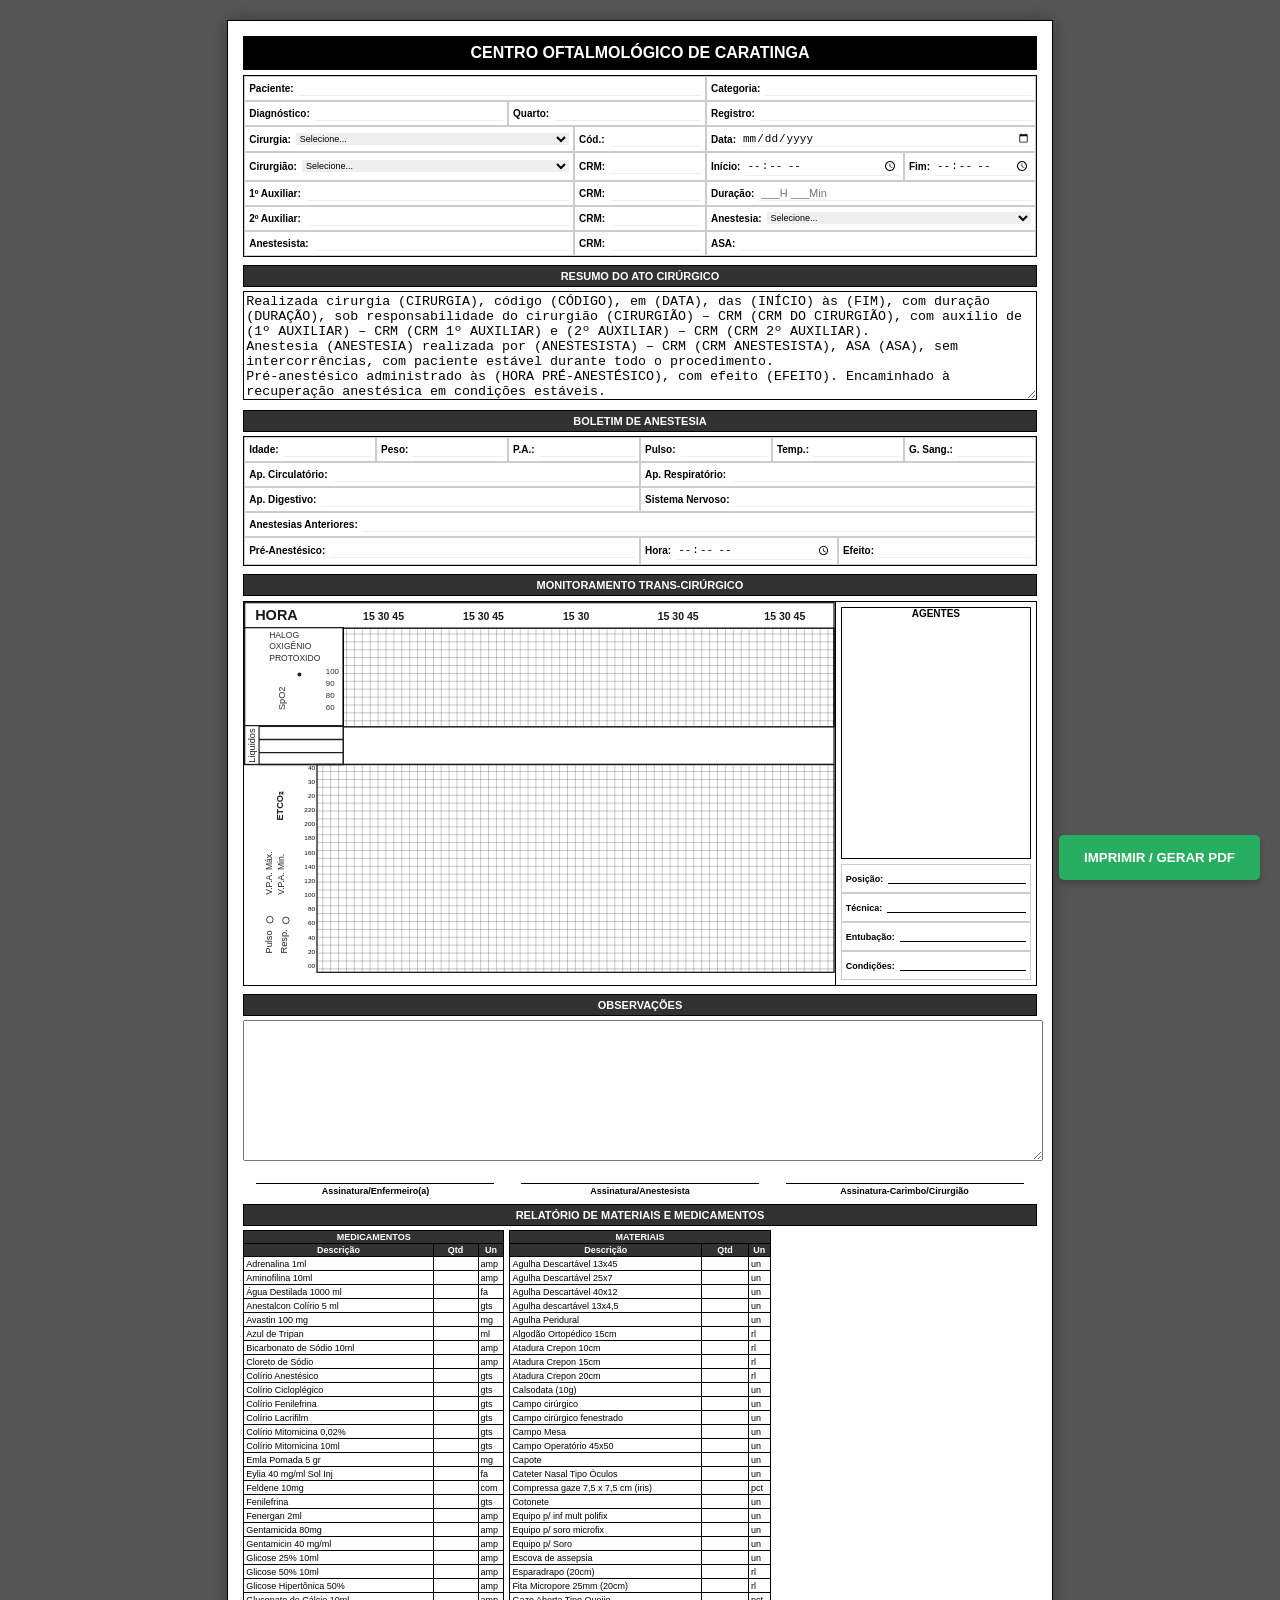
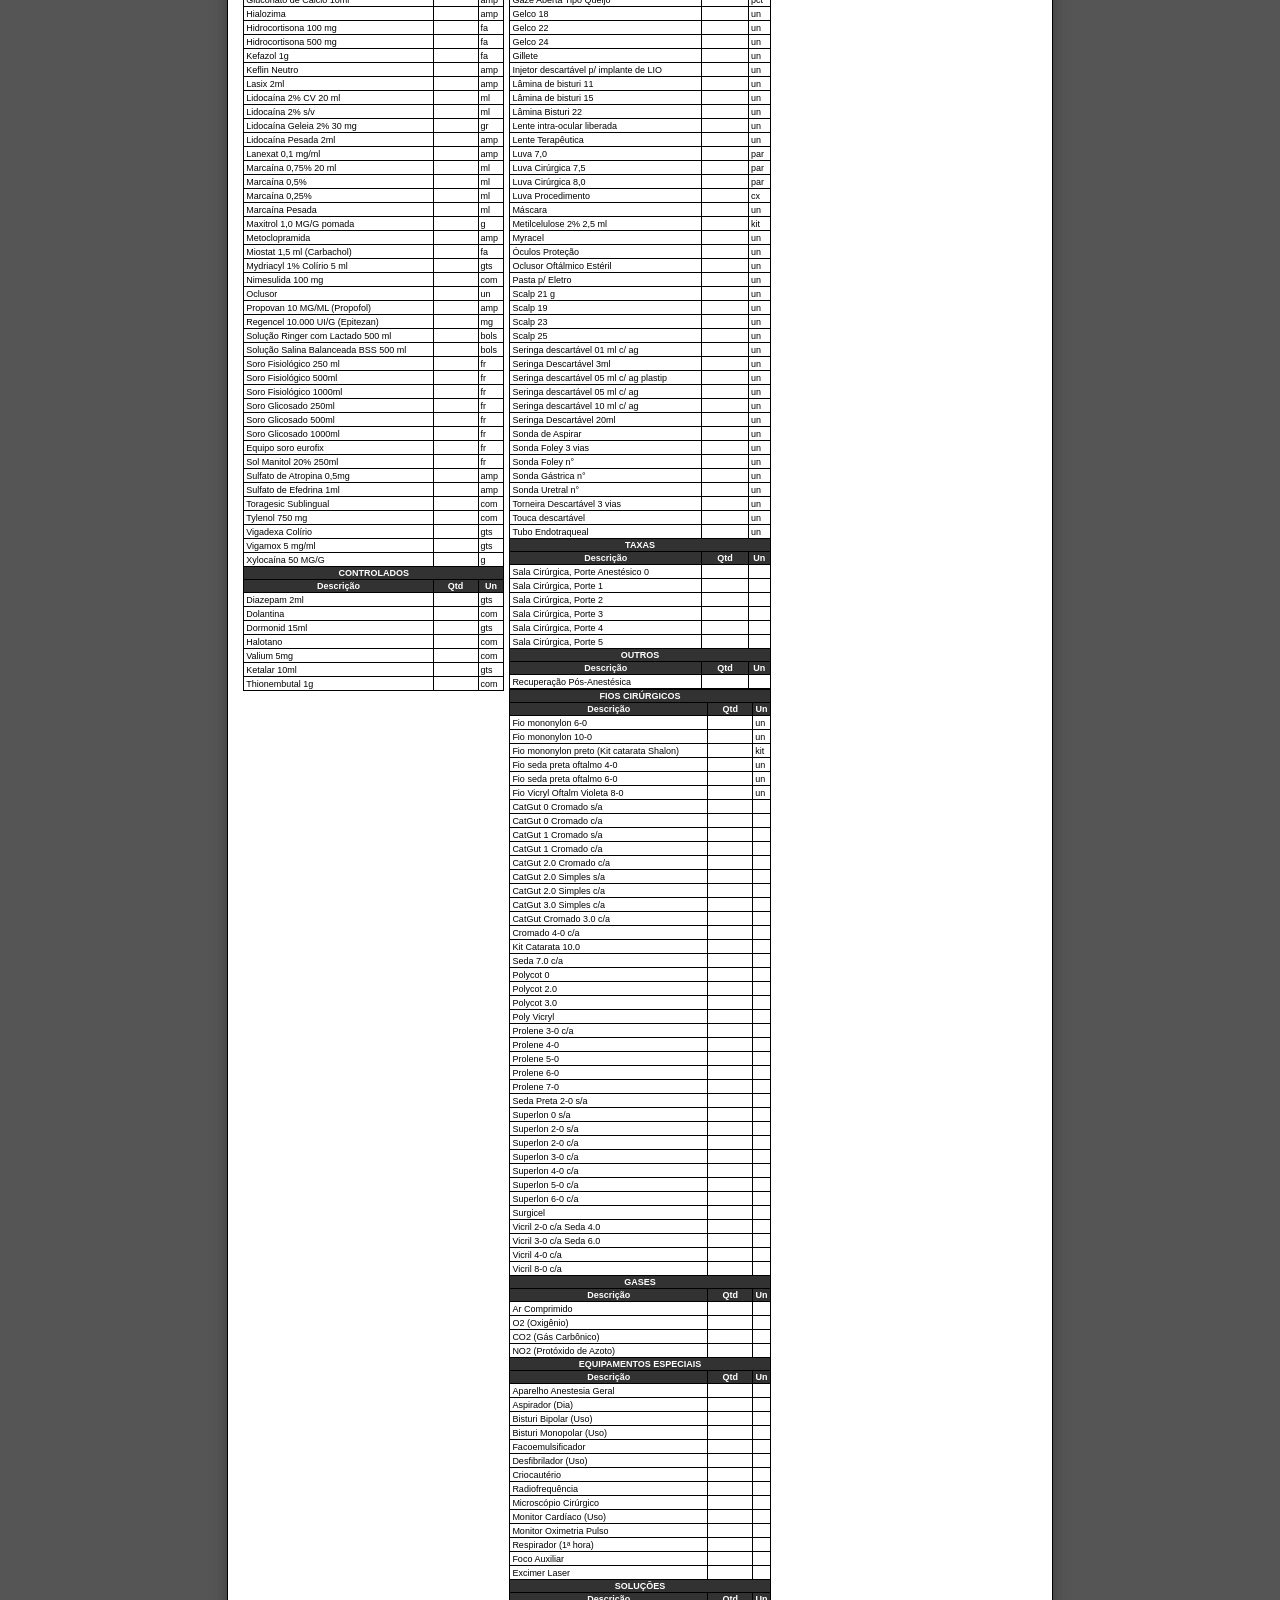
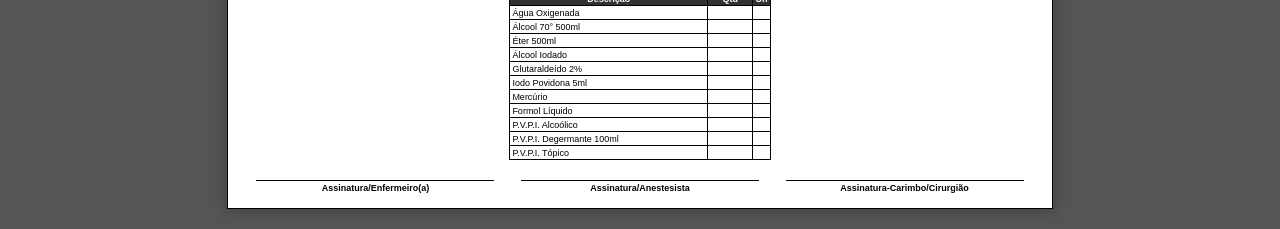
==== commit 249a6729: "Criando arquivo" ====
--- a/index.html
+++ b/index.html
@@ -300,6 +300,9 @@
                <tr><th colspan="3" style="background:#323232">TAXAS</th></tr>
                <tr><th>Descrição</th><th>Qtd</th><th>Un</th></tr>
                <tbody id="taxas-table"></tbody>
+               <tr><th colspan="3" style="background:#323232">OUTROS</th></tr>
+               <tr><th>Descrição</th><th>Qtd</th><th>Un</th></tr>
+               <tbody id="outros-table"></tbody
             </table>
          </div>
       
@@ -319,9 +322,10 @@
                <tr><th colspan="3">SOLUÇÕES</th></tr>
                <tr><th>Descrição</th><th>Qtd</th><th>Un</th></tr>
                <tbody id="sol-table"></tbody>
-               <tr><th colspan="3" style="background:#323232">OUTROS</th></tr>
-               <tr><th>Descrição</th><th>Qtd</th><th>Un</th></tr>
-               <tbody id="outros-table"></tbody>
+               
+               <!--<tr><th colspan="3" style="background:#323232">OUTROS</th></tr>-->
+               <!--<tr><th>Descrição</th><th>Qtd</th><th>Un</th></tr>-->
+               <!--<tbody id="outros-table"></tbody>-->
             </table>
          </div>
       </div>
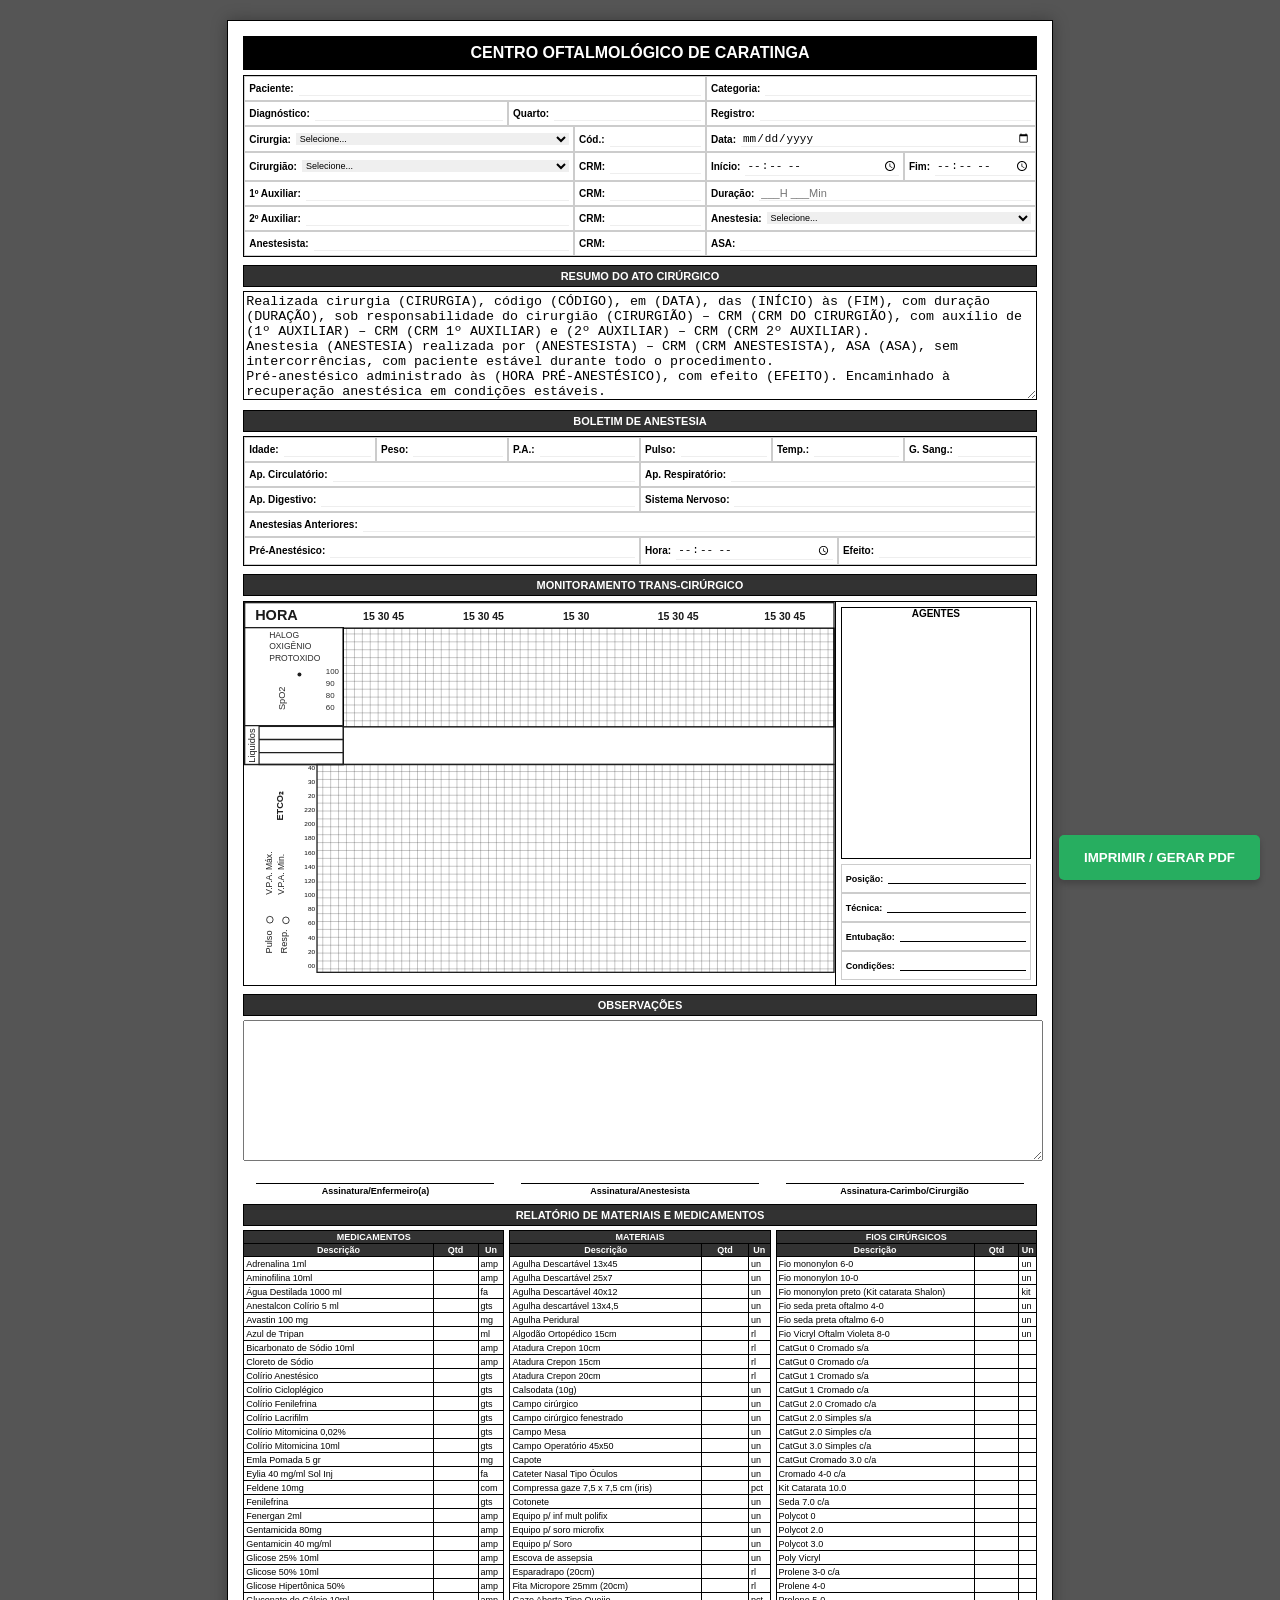
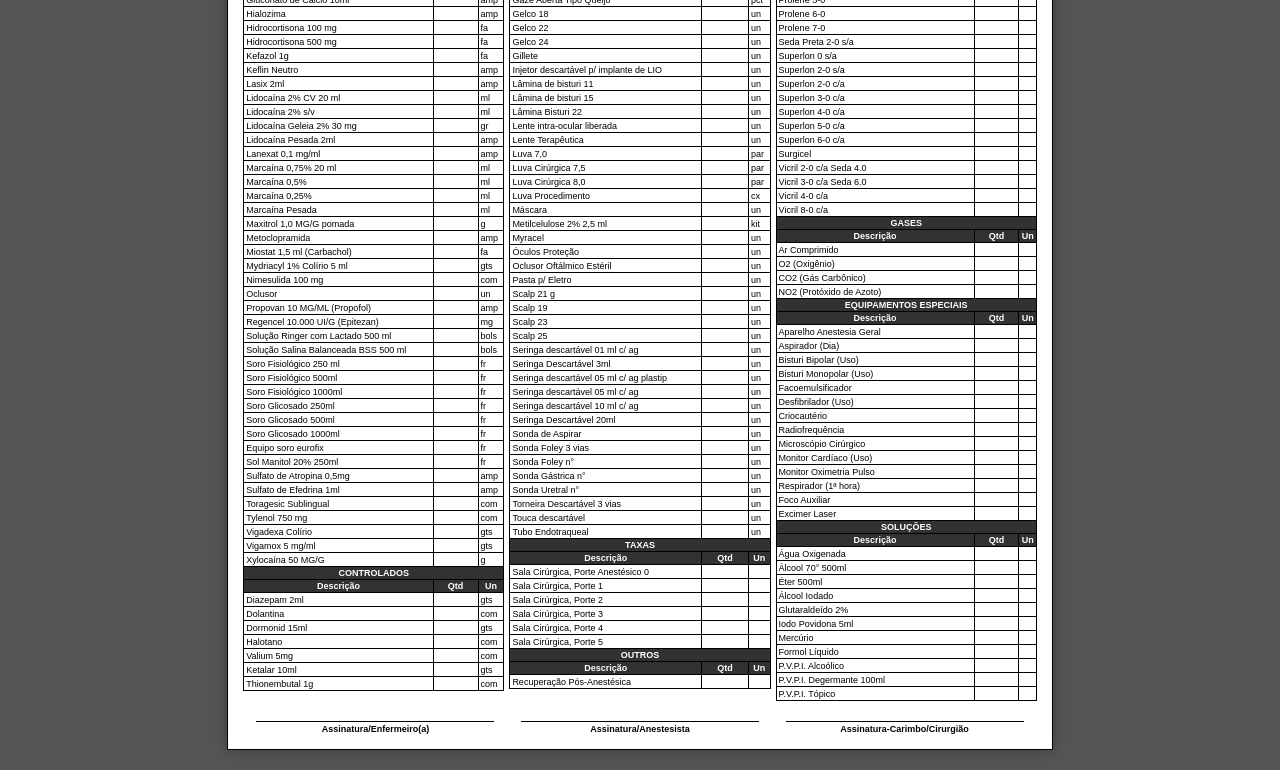
==== commit 121526ee: "Criando arquivo" ====
--- a/index.html
+++ b/index.html
@@ -302,7 +302,7 @@
                <tbody id="taxas-table"></tbody>
                <tr><th colspan="3" style="background:#323232">OUTROS</th></tr>
                <tr><th>Descrição</th><th>Qtd</th><th>Un</th></tr>
-               <tbody id="outros-table"></tbody
+               <tbody id="outros-table"></tbody>
             </table>
          </div>
       
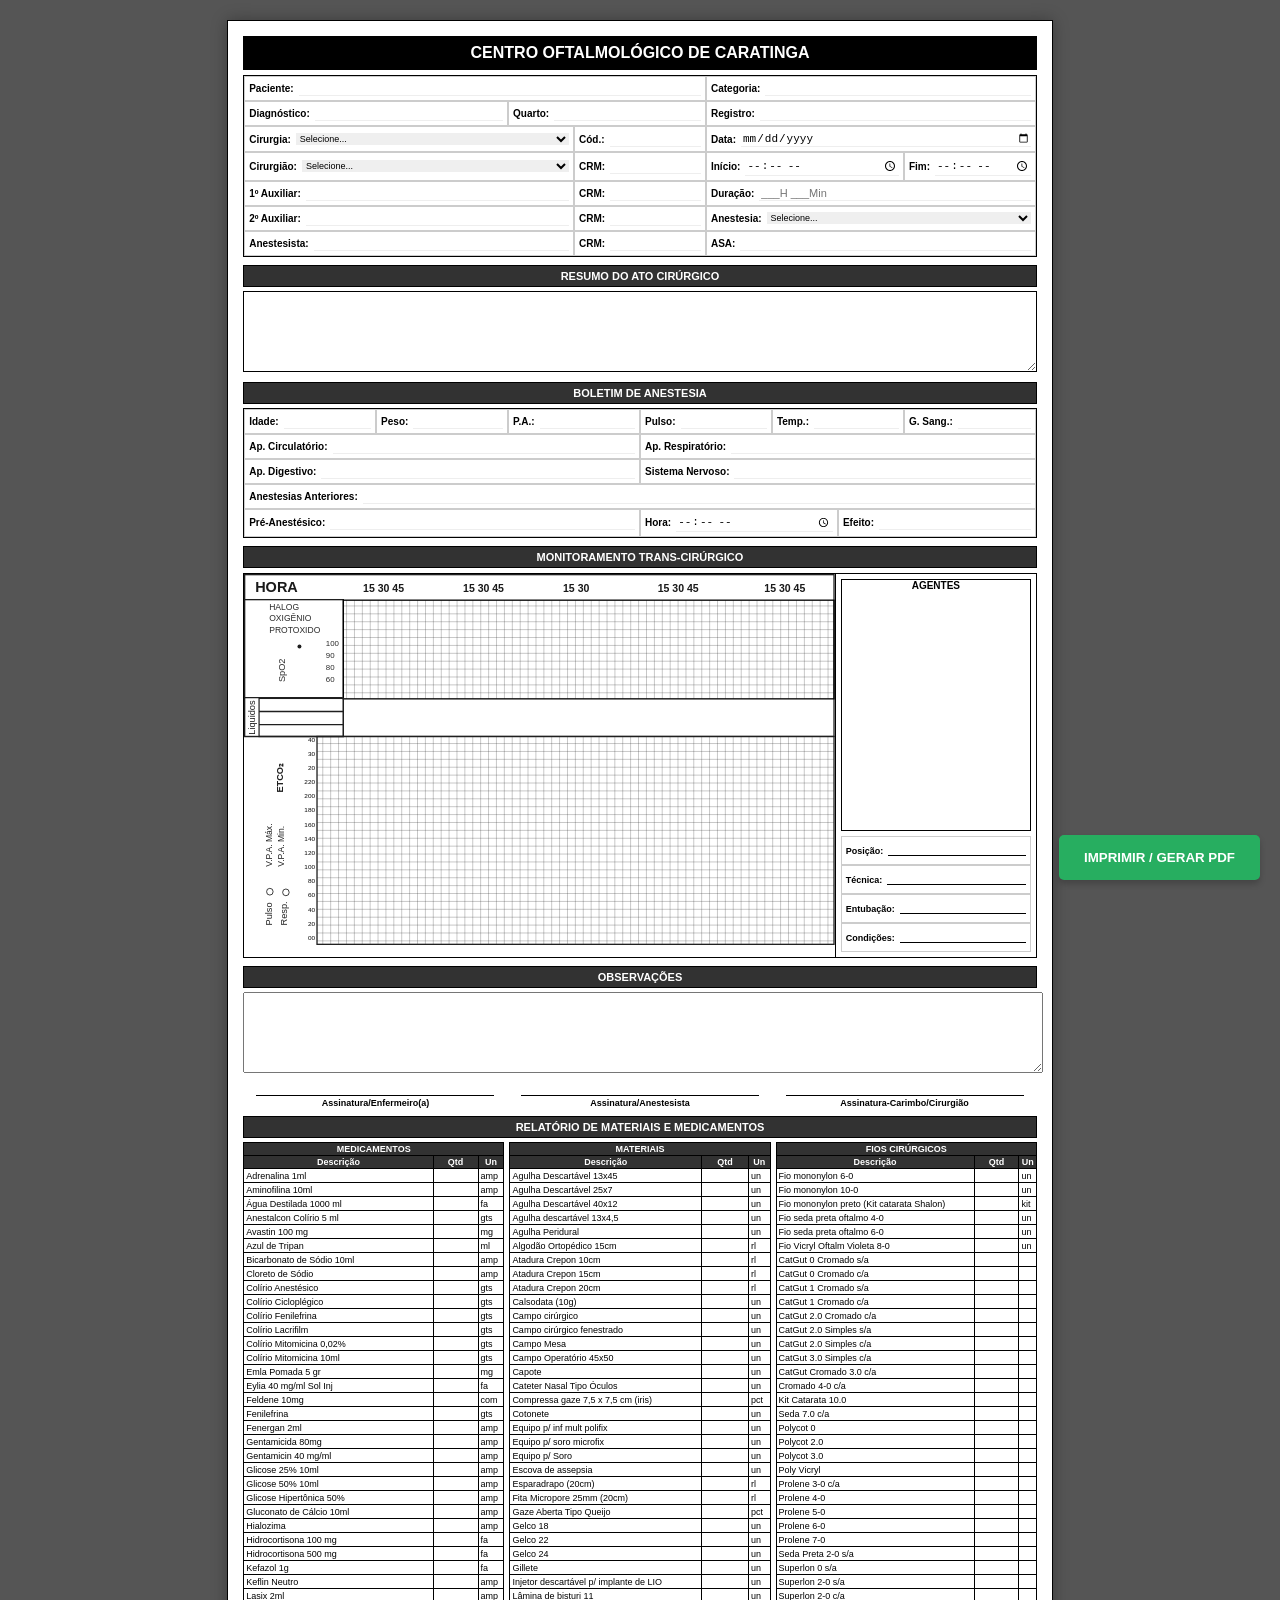
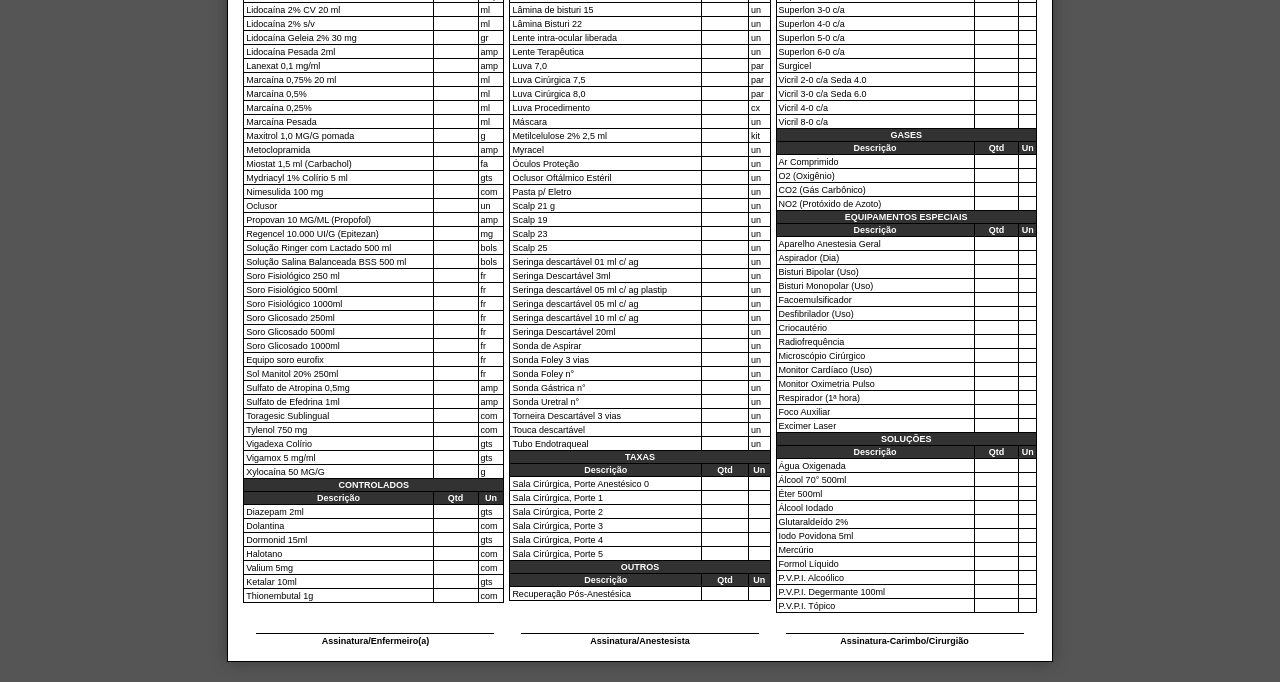
==== commit 63ba9fc3: "Alterando codigo" ====
--- a/index.html
+++ b/index.html
@@ -3,109 +3,8 @@
 <head>
     <meta charset="UTF-8">
     <meta name="viewport" content="width=device-width, initial-scale=1.0">
-    <title>Relatório Cirúrgico Completo - Centro Oftalmológico</title>
-    <style>
-        :root { --border-color: #000; --bg-header: #000; }
-        body { font-family: 'Arial', sans-serif; font-size: 10px; background: #555; margin: 0; padding: 20px; }
-        .page { background: white; width: 210mm; margin: 0 auto; padding: 15px; box-shadow: 0 0 15px rgba(0,0,0,0.3); border: 1px solid #000; }
-        
-        .header-title { text-align: center; background: var(--bg-header); color: #fff; padding: 8px; font-weight: bold; font-size: 16px; margin-bottom: 5px; text-transform: uppercase; }
-        .section-title { background: #323232; color: #fff;border: 1px solid var(--border-color); text-align: center; font-weight: bold; padding: 4px; text-transform: uppercase; margin: 8px 0 4px 0; font-size: 11px; }
-
-        /* Grid do Cabeçalho */
-  
-        .grid-container { display: grid; grid-template-columns: repeat(12, 1fr); border: 1px solid #000; }
-        .cell { border: 0.5px solid #ccc; padding: 4px; display: flex; align-items: center; }
-        .cell label { font-weight: bold; margin-right: 5px; white-space: nowrap; }
-        .cell input { border: none; border-bottom: 1px solid #eee; width: 100%; outline: none; font-size: 11px; }
-
-
-        /* Estilo das Tabelas de Gastos */
-        .inventory-container { display: grid; grid-template-columns: 1fr 1fr 1fr; gap: 5px; }
-        table { width: 100%; border-collapse: collapse; font-size: 0.9em; }
-        th { background: #323232; color: white; border: 1px solid #000;  }
-        td { border: 1px solid #000; padding: 1px 2px; height: 9px; }
-        .input-qty { width: 30px; border: none; text-align: center; font-size: 9px;height: 9px; }
-        .input-un { width: 25px; border: none; text-align: center; font-size: 9px; background: #f9f9f9;height: 9px; }
-
-        .footer-sigs { display: flex; justify-content: space-around; margin-top: 20px; text-align: center; font-weight: bold; }
-        .sig-line { border-top: 1px solid #000; width: 30%; padding-top: 2px; font-size: 9px; }
-
-        @media print {
-           * {
-              -webkit-print-color-adjust: exact !important;
-              print-color-adjust: exact !important;
-           }
-            body { background: none; padding: 0; }
-               .page { box-shadow: none; border: none; width: 210mm; margin: 0; }
-            .no-print { display: none; }
-        }
-        @page {
-           size: A4;
-           margin: 10mm;
-        }
-.sessao_medicamento{
-   break-inside: avoid;
-   page-break-inside: avoid;
-}
- /*monitoramento trans-cirurgico*/
-         .anesthesia-monitor {
-            break-inside: avoid;
-            page-break-inside: avoid;
-            
-            display: grid;
-            grid-template-columns: 1fr 200px; /* Grade à esquerda, Agentes à direita */
-            border: 1px solid #000;
-            margin-top: 5px;
-         }
-
-        /* Lado Esquerdo: Grade de Sinais Vitais */
-        .monitor-grid-container {
-           border-right: 1px solid #000;
-           display: flex;
-           flex-direction: column;
-        }
-
-       
-        /* A Grade propriamente dita */
-
-        /* Lado Direito: Agentes e Técnicas */
-        .agents-side {
-           padding: 5px;
-           display: flex;
-           flex-direction: column;
-        }
-
-        .agents-box {
-           border: 1px solid #000;
-           height: 250px;
-           margin-bottom: 5px;
-           text-align: center;
-           font-weight: bold;
-        }
-
-        .tech-details input {
-           border-bottom: 1px solid #000 !important;
-           margin-bottom: 4px;
-        }
-
-        .tech-details label { font-size: 9px; }
-        .icone {
-           width: 100%; /* ou 100% */
-        }
-
-        .icone svg {
-           width: 100%;
-           height: auto;
-           display: block;
-        }
-       .selecao{
-          border: none;
-          outline: none;
-          font-size: 9px;
-          width: 100%;
-       }
-    </style>
+    <title>Relatório Cirúrgico do Centro Oftalmológico</title>
+   <link rel="stylesheet" href="style.css">
 </head>
 <body>
 
@@ -126,16 +25,8 @@
         <div class="cell" style="grid-column: span 2;"><label>Cód.:</label><input type="text"></div>
         <div class="cell" style="grid-column: span 5;"><label>Data:</label><input type="date" placeholder="__/__/____"></div>
         <div class="cell" style="grid-column: span 5;"><label>Cirurgião:</label>
-           <!--<input type="text">-->
            <select id="tipoCirurgiao" class="selecao" >
            </select>
-           
-           <!--<select id="tipoCirurgiao" class="selecao">-->
-              <!--<option value="">Selecione...</option>-->
-              <!--<option value="32299">Amauri de Oliveira</option>-->
-              <!--<option value="38906">Aldery Oliveira</option>-->
-              <!--<option value="0000">Outro</option>-->
-           <!--</select>-->
         </div>
         <div class="cell" style="grid-column: span 2;"><label>CRM:</label><input type="text" id="crm"></div>
         <div class="cell" style="grid-column: span 3;"><label>Início:</label><input type="time" id="inicio"></div>
@@ -185,7 +76,6 @@
       <div class="cell" style="grid-column: span 3;"><label>Efeito:</label><input type="text"></div>
    </div>
    
-   
    <div class="section-title">Monitoramento Trans-Cirúrgico</div>
    <div class="anesthesia-monitor">
       <div class="monitor-grid-container">
@@ -268,7 +158,7 @@
    </div>
    
    <div class="section-title">Observações</div>
-   <textarea style="width: 100%" rows="9"></textarea>
+   <textarea style="width: 100%" rows="5"></textarea>
    
    <div class="footer-sigs">
       <div class="sig-line">Assinatura/Enfermeiro(a)</div>
@@ -322,10 +212,6 @@
                <tr><th colspan="3">SOLUÇÕES</th></tr>
                <tr><th>Descrição</th><th>Qtd</th><th>Un</th></tr>
                <tbody id="sol-table"></tbody>
-               
-               <!--<tr><th colspan="3" style="background:#323232">OUTROS</th></tr>-->
-               <!--<tr><th>Descrição</th><th>Qtd</th><th>Un</th></tr>-->
-               <!--<tbody id="outros-table"></tbody>-->
             </table>
          </div>
       </div>
@@ -336,1290 +222,11 @@
       <div class="sig-line">Assinatura-Carimbo/Cirurgião</div>
    </div>
    </section>
-
-   
 </div>
 
 <div class="no-print" style="position: fixed; bottom: 20px; right: 20px;">
     <button onclick="window.print()" style="padding: 15px 25px; background: #27ae60; color: white; border: none; border-radius: 5px; cursor: pointer; font-weight: bold; box-shadow: 0 4px 6px rgba(0,0,0,0.2);">IMPRIMIR / GERAR PDF</button>
 </div>
-
-<script>
-
-  const medicoSelect = document.getElementById("tipoCirurgiao");
-  const crm = document.getElementById('crm');
-  // TIPO DE CIRURGIAO
-  medicoSelect.addEventListener('change', function () {
-    // tipoCirurgiao crm
-    const tipo = this.value;
-
-    crm.value = tipo;
-  });
-
-  const profissionais = [
-    { codigo: 17311032299, descricao: "Dr. Amauri de Oliveira", crm: 32209},
-    { codigo: 17311038906, descricao: "Dr. Aldery de Oliveira", crm: 38906},
-    { codigo: 123, descricao: "Outro", crm: ""},
-    // { codigo: 17311008170, descricao: "Dr. Tomé Lucas Pereira Filho", crm: 3},
-  ]
-
-  // opção padrão
-  const opt= document.createElement("option");
-  opt.value = "";
-  opt.textContent = "Selecione...";
-  medicoSelect.appendChild(opt);
-  profissionais.forEach(c => {
-    const option = document.createElement("option");
-    option.value = c.crm;
-    option.textContent = c.descricao;
-    medicoSelect.appendChild(option);
-  });
-
-  // CALCULAR DURAÇÃO
-  const inicio = document.getElementById('inicio');
-  const fim = document.getElementById('fim');
-  const resultado = document.getElementById('duracao');
-
-  function calcular() {
-    console.log("calcular: ini:"+inicio.value + " - fim: "+fim.value);
-    if (!inicio.value || !fim.value) return;
-
-    const [hi, mi] = inicio.value.split(':').map(Number);
-    const [hf, mf] = fim.value.split(':').map(Number);
-
-    let tInicio = hi * 60 + mi;
-    let tFim = hf * 60 + mf;
-
-    if (tFim < tInicio) tFim += 1440;
-
-    const diff = tFim - tInicio;
-    resultado.value = `${Math.floor(diff / 60)}h ${diff % 60}min`;
-  }
-
-  inicio.addEventListener('change', calcular);
-  fim.addEventListener('change', calcular);
-
-  function autoResize(el) {
-      el.style.height = 'auto';
-      el.style.height = el.scrollHeight + 'px';
-
-      if (el.value.length > 600) {
-         el.value = el.value.slice(0, 600)
-      }
-   }
-   const relatorio =  "Realizada cirurgia (CIRURGIA), código (CÓDIGO), em (DATA), das (INÍCIO) às (FIM), com duração (DURAÇÃO), " +
-     "sob responsabilidade do cirurgião (CIRURGIÃO) – CRM (CRM DO CIRURGIÃO), com auxílio de (1º AUXILIAR) – CRM (CRM 1º AUXILIAR) e (2º AUXILIAR) – CRM (CRM 2º AUXILIAR).\n" +
-     "Anestesia (ANESTESIA) realizada por (ANESTESISTA) – CRM (CRM ANESTESISTA), ASA (ASA), sem intercorrências, com paciente estável durante todo o procedimento.\n" +
-     "Pré-anestésico administrado às (HORA PRÉ-ANESTÉSICO), com efeito (EFEITO). Encaminhado à recuperação anestésica em condições estáveis.";
-   var resumo = document.getElementById("resumo");
-   resumo.value = relatorio;
-   autoResize(resumo);
-
-  
-  
-  
-// DADOS DOS MEDICAMENTOS
-  const dados = {
-     profissional: [
-       { codigo: 17311032299, descricao: "Dr. Amauri de Oliveira", crm: 1},
-       { codigo: 17311038906, descricao: "Dr. Aldery de Oliveira", crm: 2},
-       { codigo: 17311008170, descricao: "Dr. Tomé Lucas Pereira Filho", crm: 3},
-     ],
-     medicamento: [
-      { codigo: 'MED1', descricao: "Adrenalina 1ml", qtde: 1, und: "amp", valorUnitario: null, valorTotal: null },
-      { codigo: 'MED2', descricao: "Aminofilina 10ml", qtde: 1, und: "amp", valorUnitario: null, valorTotal: null },
-      { codigo: 90122704, descricao: "Água Destilada 1000 ml", qtde: 1, und: "fa", valorUnitario: 8.23, valorTotal: 8.23 },
-      { codigo: 90297300, descricao: "Anestalcon Colírio 5 ml", qtde: 10, und: "gts", valorUnitario: 0.06, valorTotal: 0.60 },
-      { codigo: 90184114, descricao: "Avastin 100 mg", qtde: 75, und: "mg", valorUnitario: null, valorTotal: null },
-      { codigo: 'MED3', descricao: "Azul de Tripan", qtde: 1, und: "ml", valorUnitario: null, valorTotal: null },
-      { codigo: 'MED4', descricao: "Bicarbonato de Sódio 10ml", qtde: 1, und: "amp", valorUnitario: null, valorTotal: null },
-      { codigo: 'MED5', descricao: "Cloreto de Sódio", qtde: 1, und: "amp", valorUnitario: null, valorTotal: null },
-      { codigo: 'MED6', descricao: "Colírio Anestésico", qtde: 1, und: "gts", valorUnitario: null, valorTotal: null },
-      { codigo: 'MED7', descricao: "Colírio Cicloplégico", qtde: 1, und: "gts", valorUnitario: null, valorTotal: null },
-      { codigo: 'MED8', descricao: "Colírio Fenilefrina", qtde: 1, und: "gts", valorUnitario: null, valorTotal: null },
-      { codigo: 'MED9', descricao: "Colírio Lacrifilm", qtde: 1, und: "gts", valorUnitario: null, valorTotal: null },
-      { codigo: 'MED10', descricao: "Colírio Mitomicina 0,02%", qtde: 1, und: "gts", valorUnitario: null, valorTotal: null },
-      { codigo: 'MED43', descricao: "Colírio Mitomicina 10ml", qtde: 1, und: "gts", valorUnitario: null, valorTotal: null },
-      { codigo: 90397932, descricao: "Emla Pomada 5 gr", qtde: 1, und: "mg", valorUnitario: 4.77, valorTotal: 4.77 },
-      { codigo: 90284739, descricao: "Eylia 40 mg/ml Sol Inj", qtde: 1, und: "fa", valorUnitario: 3819.67, valorTotal: 3819.67 },
-      { codigo: 'MED11', descricao: "Feldene 10mg", qtde: 1, und: "com", valorUnitario: null, valorTotal: null },
-      { codigo: 'MED12', descricao: "Fenilefrina", qtde: 1, und: "gts", valorUnitario: null, valorTotal: null },
-      { codigo: 'MED13', descricao: "Fenergan 2ml", qtde: 1, und: "amp", valorUnitario: null, valorTotal: null },
-      { codigo: 'MED14', descricao: "Gentamicida 80mg", qtde: 1, und: "amp", valorUnitario: null, valorTotal: null },
-      { codigo: 90512057, descricao: "Gentamicin 40 mg/ml", qtde: 1, und: "amp", valorUnitario: 1.59, valorTotal: 1.59 },
-      { codigo: 'MED15', descricao: "Glicose 25% 10ml", qtde: 1, und: "amp", valorUnitario: null, valorTotal: null },
-      { codigo: 'MED16', descricao: "Glicose 50% 10ml", qtde: 1, und: "amp", valorUnitario: null, valorTotal: null },
-      { codigo: 'MED17', descricao: "Glicose Hipertônica 50%", qtde: 1, und: "amp", valorUnitario: null, valorTotal: null },
-      { codigo: 'MED19', descricao: "Gluconato de Cálcio 10ml", qtde: 1, und: "amp", valorUnitario: null, valorTotal: null },
-      { codigo: 'MED20', descricao: "Hialozima", qtde: 1, und: "amp", valorUnitario: null, valorTotal: null },
-      { codigo: 'MED21', descricao: "Hidrocortisona 100 mg", qtde: 1, und: "fa", valorUnitario: null, valorTotal: null },
-      { codigo: 'MED22', descricao: "Hidrocortisona 500 mg", qtde: 1, und: "fa", valorUnitario: null, valorTotal: null },
-      { codigo: 90008332, descricao: "Kefazol 1g", qtde: 1, und: "fa", valorUnitario: 24.08, valorTotal: 24.08 },
-      { codigo: 90008375, descricao: "Keflin Neutro", qtde: 1, und: "amp", valorUnitario: 7.34, valorTotal: 7.34 },
-      { codigo: 'MED23', descricao: "Lasix 2ml", qtde: 1, und: "amp", valorUnitario: null, valorTotal: null },
-      { codigo: 90099753, descricao: "Lidocaína 2% CV 20 ml", qtde: 10, und: "ml", valorUnitario: 0.31, valorTotal: 3.10 },
-      { codigo: 'MED24', descricao: "Lidocaína 2% s/v", qtde: 1, und: "ml", valorUnitario: null, valorTotal: null },
-      { codigo: 90257570, descricao: "Lidocaína Geleia 2% 30 mg", qtde: 5, und: "gr", valorUnitario: 0.38, valorTotal: 1.90 },
-      { codigo: 'MED25', descricao: "Lidocaína Pesada 2ml", qtde: 1, und: "amp", valorUnitario: null, valorTotal: null },
-      { codigo: 90573633, descricao: "Lanexat 0,1 mg/ml", qtde: 1, und: "amp", valorUnitario: 316.06, valorTotal: 316.06 },
-      { codigo: 90047494, descricao: "Marcaína 0,75% 20 ml", qtde: 10, und: "ml", valorUnitario: 2.09, valorTotal: 20.90 },
-      { codigo: 'MED26', descricao: "Marcaína 0,5%", qtde: 1, und: "ml", valorUnitario: null, valorTotal: null },
-      { codigo: 'MED27', descricao: "Marcaína 0,25%", qtde: 1, und: "ml", valorUnitario: null, valorTotal: null },
-      { codigo: 'MED28', descricao: "Marcaína Pesada", qtde: 1, und: "ml", valorUnitario: null, valorTotal: null },
-      { codigo: 90297490, descricao: "Maxitrol 1,0 MG/G pomada", qtde: 1, und: "g", valorUnitario: 9.48, valorTotal: 9.48 },
-      { codigo: 'MED29', descricao: "Metoclopramida", qtde: 1, und: "amp", valorUnitario: null, valorTotal: null },
-      { codigo: 90175212, descricao: "Miostat 1,5 ml (Carbachol)", qtde: 1, und: "fa", valorUnitario: 33.96, valorTotal: 33.96 },
-      { codigo: 90297512, descricao: "Mydriacyl 1% Colírio 5 ml", qtde: 10, und: "gts", valorUnitario: 0.11, valorTotal: 1.10 },
-      { codigo: 90069765, descricao: "Nimesulida 100 mg", qtde: 1, und: "com", valorUnitario: 0.50, valorTotal: 0.50 },
-      { codigo: 'MED30', descricao: "Oclusor", qtde: 1, und: "un", valorUnitario: null, valorTotal: null },
-      { codigo: 90302370, descricao: "Propovan 10 MG/ML (Propofol)", qtde: 1, und: "amp", valorUnitario: 11.42, valorTotal: 11.42 },
-      { codigo: 90433068, descricao: "Regencel 10.000 UI/G (Epitezan)", qtde: 1, und: "mg", valorUnitario: 4.53, valorTotal: 4.53 },
-      { codigo: 90123255, descricao: "Solução Ringer com Lactado 500 ml", qtde: 1, und: "bols", valorUnitario: 9.24, valorTotal: 9.24 },
-      { codigo: 90372530, descricao: "Solução Salina Balanceada BSS 500 ml", qtde: 1, und: "bols", valorUnitario: 40.80, valorTotal: 40.80 },
-      { codigo: 90019881, descricao: "Soro Fisiológico 250 ml", qtde: 1, und: "fr", valorUnitario: 9.38, valorTotal: 9.38 },
-      { codigo: 'MED31', descricao: "Soro Fisiológico 500ml", qtde: 1, und: "fr", valorUnitario: null, valorTotal: null },
-      { codigo: 'MED32', descricao: "Soro Fisiológico 1000ml", qtde: 1, und: "fr", valorUnitario: null, valorTotal: null },
-      { codigo: 'MED33', descricao: "Soro Glicosado 250ml", qtde: 1, und: "fr", valorUnitario: null, valorTotal: null },
-      { codigo: 'MED34', descricao: "Soro Glicosado 500ml", qtde: 1, und: "fr", valorUnitario: null, valorTotal: null },
-      { codigo: 'MED35', descricao: "Soro Glicosado 1000ml", qtde: 1, und: "fr", valorUnitario: null, valorTotal: null },
-      { codigo: 'MED42', descricao: "Equipo soro eurofix", qtde: 1, und: "fr", valorUnitario: null, valorTotal: null },
-      { codigo: 'MED36', descricao: "Sol Manitol 20% 250ml", qtde: 1, und: "fr", valorUnitario: null, valorTotal: null },
-      { codigo: 'MED37', descricao: "Sulfato de Atropina 0,5mg", qtde: 1, und: "amp", valorUnitario: null, valorTotal: null },
-      { codigo: 'MED38', descricao: "Sulfato de Efedrina 1ml", qtde: 1, und: "amp", valorUnitario: null, valorTotal: null },
-      { codigo: 'MED39', descricao: "Toragesic Sublingual", qtde: 1, und: "com", valorUnitario: null, valorTotal: null },
-      { codigo: 'MED40', descricao: "Tylenol 750 mg", qtde: 1, und: "com", valorUnitario: null, valorTotal: null },
-      // { codigo: 90524845, descricao: "Valium Diazepam 5 mg", qtde: 1, und: "com", valorUnitario: 0.73, valorTotal: 0.73 },
-      { codigo: 'MED41', descricao: "Vigadexa Colírio", qtde: 1, und: "gts", valorUnitario: null, valorTotal: null },
-      { codigo: 90297610, descricao: "Vigamox 5 mg/ml", qtde: 3, und: "gts", valorUnitario: 0.35, valorTotal: 1.05 },
-      { codigo: 90397916, descricao: "Xylocaína 50 MG/G", qtde: 1, und: "g", valorUnitario: 0.97, valorTotal: 0.97 }
-    ],
-   materiais : [
-    { codigo: 'MAT1', descricao: "Agulha Descartável 13x45", qtde: 1, und: "un", valorUnitario: null, valorTotal: null },
-    { codigo: 'MAT2', descricao: "Agulha Descartável 25x7", qtde: 1, und: "un", valorUnitario: null, valorTotal: null },
-    { codigo: 'MAT3', descricao: "Agulha Descartável 40x12", qtde: 1, und: "un", valorUnitario: null, valorTotal: null },
-    { codigo: 1900180734, descricao: "Agulha descartável 13x4,5", qtde: 1, und: "un", valorUnitario: 0.17, valorTotal: 0.17 },
-    { codigo: 'MAT4', descricao: "Agulha Peridural", qtde: 1, und: "un", valorUnitario: null, valorTotal: null },
-    { codigo: 'MAT5', descricao: "Algodão Ortopédico 15cm", qtde: 1, und: "rl", valorUnitario: null, valorTotal: null },
-    { codigo: 'MAT6', descricao: "Atadura Crepon 10cm", qtde: 1, und: "rl", valorUnitario: null, valorTotal: null },
-    { codigo: 'MAT7', descricao: "Atadura Crepon 15cm", qtde: 1, und: "rl", valorUnitario: null, valorTotal: null },
-    { codigo: 'MAT8', descricao: "Atadura Crepon 20cm", qtde: 1, und: "rl", valorUnitario: null, valorTotal: null },
-    { codigo: 'MAT9', descricao: "Calsodata (10g)", qtde: 1, und: "un", valorUnitario: null, valorTotal: null },
-    { codigo: 1900049204, descricao: "Campo cirúrgico", qtde: 2, und: "un", valorUnitario: 7.86, valorTotal: 15.72 },
-    { codigo: 1900101265, descricao: "Campo cirúrgico fenestrado", qtde: 1, und: "un", valorUnitario: 3.11, valorTotal: 3.11 },
-    { codigo: 'MAT10', descricao: "Campo Mesa", qtde: 1, und: "un", valorUnitario: null, valorTotal: null },
-    { codigo: 'MAT11', descricao: "Campo Operatório 45x50", qtde: 1, und: "un", valorUnitario: null, valorTotal: null },
-    { codigo: 'MAT12', descricao: "Capote", qtde: 1, und: "un", valorUnitario: null, valorTotal: null },
-    { codigo: 'MAT13', descricao: "Cateter Nasal Tipo Óculos", qtde: 1, und: "un", valorUnitario: null, valorTotal: null },
-    { codigo: 1900587745, descricao: "Compressa gaze 7,5 x 7,5 cm (iris)", qtde: 4, und: "pct", valorUnitario: 2.05, valorTotal: 8.20 },
-    { codigo: 1900588440, descricao: "Cotonete", qtde: 10, und: "un", valorUnitario: 0.11, valorTotal: 1.10 },
-    { codigo: 70223750, descricao: "Equipo p/ inf mult polifix", qtde: 1, und: "un", valorUnitario: 17.28, valorTotal: 17.28 },
-    { codigo: 'MAT42', descricao: "Equipo p/ soro microfix", qtde: 1, und: "un", valorUnitario: 17.28, valorTotal: 17.28 },
-    { codigo: 'MAT14', descricao: "Equipo p/ Soro", qtde: 1, und: "un", valorUnitario: null, valorTotal: null },
-    { codigo: 1902758350, descricao: "Escova de assepsia", qtde: 2, und: "un", valorUnitario: 6.68, valorTotal: 13.36 },
-    { codigo: 'MAT15', descricao: "Esparadrapo (20cm)", qtde: 1, und: "rl", valorUnitario: null, valorTotal: null },
-    { codigo: 'MAT16', descricao: "Fita Micropore 25mm (20cm)", qtde: 1, und: "rl", valorUnitario: null, valorTotal: null },
-    { codigo: 'MAT17', descricao: "Gaze Aberta Tipo Queijo", qtde: 1, und: "pct", valorUnitario: null, valorTotal: null },
-    { codigo: 'MAT18', descricao: "Gelco 18", qtde: 1, und: "un", valorUnitario: null, valorTotal: null },
-    { codigo: 'MAT19', descricao: "Gelco 22", qtde: 1, und: "un", valorUnitario: null, valorTotal: null },
-    { codigo: 'MAT20', descricao: "Gelco 24", qtde: 1, und: "un", valorUnitario: null, valorTotal: null },
-    { codigo: 'MAT21', descricao: "Gillete", qtde: 1, und: "un", valorUnitario: null, valorTotal: null },
-    { codigo: 70334307, descricao: "Injetor descartável p/ implante de LIO", qtde: 1, und: "un", valorUnitario: 31.61, valorTotal: 31.61 },
-    { codigo: 70360758, descricao: "Lâmina de bisturi 11", qtde: 1, und: "un", valorUnitario: 2.94, valorTotal: 2.94 },
-    { codigo: 70360812, descricao: "Lâmina de bisturi 15", qtde: 1, und: "un", valorUnitario: 2.60, valorTotal: 2.60 },
-    { codigo: 'MAT22', descricao: "Lâmina Bisturi 22", qtde: 1, und: "un", valorUnitario: null, valorTotal: null },
-    { codigo: 74311808, descricao: "Lente intra-ocular liberada", qtde: 1, und: "un", valorUnitario: 300.00, valorTotal: 300.00 },
-    { codigo: 'MAT23', descricao: "Lente Terapêutica", qtde: 1, und: "un", valorUnitario: null, valorTotal: null },
-    { codigo: 1900241334, descricao: "Luva 7,0", qtde: 2, und: "par", valorUnitario: 1.59, valorTotal: 3.18 },
-    { codigo: 'MAT24', descricao: "Luva Cirúrgica 7,5", qtde: 1, und: "par", valorUnitario: null, valorTotal: null },
-    { codigo: 'MAT25', descricao: "Luva Cirúrgica 8,0", qtde: 1, und: "par", valorUnitario: null, valorTotal: null },
-    { codigo: 'MAT26', descricao: "Luva Procedimento", qtde: 1, und: "cx", valorUnitario: null, valorTotal: null },
-    { codigo: 1900591572, descricao: "Máscara", qtde: 3, und: "un", valorUnitario: 0.37, valorTotal: 1.11 },
-    { codigo: 1900178616, descricao: "Metilcelulose 2% 2,5 ml", qtde: 1, und: "kit", valorUnitario: 90.76, valorTotal: 90.76 },
-    { codigo: 'MAT27', descricao: "Myracel", qtde: 1, und: "un", valorUnitario: null, valorTotal: null },
-    { codigo: 'MAT28', descricao: "Óculos Proteção", qtde: 1, und: "un", valorUnitario: null, valorTotal: null },
-    { codigo: 1900588806, descricao: "Oclusor Oftálmico Estéril", qtde: 1, und: "un", valorUnitario: 4.44, valorTotal: 4.44 },
-    { codigo: 'MAT29', descricao: "Pasta p/ Eletro", qtde: 1, und: "un", valorUnitario: null, valorTotal: null },
-    { codigo: 1900651117, descricao: "Scalp 21 g", qtde: 1, und: "un", valorUnitario: 0.49, valorTotal: 0.49 },
-    { codigo: 'MAT30', descricao: "Scalp 19", qtde: 1, und: "un", valorUnitario: null, valorTotal: null },
-    { codigo: 'MAT31', descricao: "Scalp 23", qtde: 1, und: "un", valorUnitario: null, valorTotal: null },
-    { codigo: 'MAT32', descricao: "Scalp 25", qtde: 1, und: "un", valorUnitario: null, valorTotal: null },
-    { codigo: 1900119709, descricao: "Seringa descartável 01 ml c/ ag", qtde: 1, und: "un", valorUnitario: 0.27, valorTotal: 0.27 },
-    { codigo: 'MAT33', descricao: "Seringa Descartável 3ml", qtde: 1, und: "un", valorUnitario: null, valorTotal: null },
-    { codigo: 'MAT43', descricao: "Seringa descartável 05 ml c/ ag plastip", qtde: 2, und: "un", valorUnitario: 0.15, valorTotal: 0.30 },
-    { codigo: 1900119733, descricao: "Seringa descartável 05 ml c/ ag", qtde: 2, und: "un", valorUnitario: 0.15, valorTotal: 0.30 },
-    { codigo: 1900119725, descricao: "Seringa descartável 10 ml c/ ag", qtde: 1, und: "un", valorUnitario: 0.25, valorTotal: 0.25 },
-    { codigo: 'MAT34', descricao: "Seringa Descartável 20ml", qtde: 1, und: "un", valorUnitario: null, valorTotal: null },
-    { codigo: 'MAT35', descricao: "Sonda de Aspirar", qtde: 1, und: "un", valorUnitario: null, valorTotal: null },
-    { codigo: 'MAT36', descricao: "Sonda Foley 3 vias", qtde: 1, und: "un", valorUnitario: null, valorTotal: null },
-    { codigo: 'MAT37', descricao: "Sonda Foley n°", qtde: 1, und: "un", valorUnitario: null, valorTotal: null },
-    { codigo: 'MAT38', descricao: "Sonda Gástrica n°", qtde: 1, und: "un", valorUnitario: null, valorTotal: null },
-    { codigo: 'MAT39', descricao: "Sonda Uretral n°", qtde: 1, und: "un", valorUnitario: null, valorTotal: null },
-    { codigo: 'MAT40', descricao: "Torneira Descartável 3 vias", qtde: 1, und: "un", valorUnitario: null, valorTotal: null },
-    { codigo: 1900588466, descricao: "Touca descartável", qtde: 3, und: "un", valorUnitario: 0.08, valorTotal: 0.24 },
-    { codigo: 'MAT41', descricao: "Tubo Endotraqueal", qtde: 1, und: "un", valorUnitario: null, valorTotal: null }
-  ],
-
-   controlado : [
-    { codigo: 'CTR1', descricao: "Diazepam 2ml" , qtde: 1,und: "gts"},
-    { codigo: 'CTR2', descricao: "Dolantina" , qtde: 1,und: "com"},
-    { codigo: 'CTR3', descricao: "Dormonid 15ml" , qtde: 1,und: "gts"},
-    { codigo: 'CTR4', descricao: "Halotano" , qtde: 1,und: "com"},
-    { codigo: 90524845, descricao: "Valium 5mg" , qtde: 1,und: "com"},
-    { codigo: 'CTR5', descricao: "Ketalar 10ml" , qtde: 1,und: "gts"},
-    { codigo: 'CTR6', descricao: "Thionembutal 1g" , qtde: 1,und: "com"}
-  ],
-
-   fios: [
-     { codigo: 1900134260, descricao: "Fio mononylon 6-0", qtde: 1, und: "un", valorUnitario: 17.20, valorTotal: 17.20 },
-     { codigo: 1900137936, descricao: "Fio mononylon 10-0", qtde: 1, und: "un", valorUnitario: 97.09, valorTotal: 97.09 },
-     { codigo: 76449580, descricao: "Fio mononylon preto (Kit catarata Shalon)", qtde: 1, und: "kit", valorUnitario: 71.88, valorTotal: 71.88 },
-     { codigo: 1900133884, descricao: "Fio seda preta oftalmo 4-0", qtde: 1, und: "un", valorUnitario: 14.10, valorTotal: 14.10 },
-     { codigo: 1900134309, descricao: "Fio seda preta oftalmo 6-0", qtde: 1, und: "un", valorUnitario: 74.17, valorTotal: 74.17 },
-     { codigo: 1900134520, descricao: "Fio Vicryl Oftalm Violeta 8-0", qtde: 1, und: "un", valorUnitario: 105.79, valorTotal: 105.79 },
-     
-    { codigo: "FI01", descricao: "CatGut 0 Cromado s/a" , qtde: 1},
-    { codigo: "FI02", descricao: "CatGut 0 Cromado c/a" , qtde: 1},
-    { codigo: "FI03", descricao: "CatGut 1 Cromado s/a" , qtde: 1},
-    { codigo: "FI04", descricao: "CatGut 1 Cromado c/a" , qtde: 1},
-    { codigo: "FI05", descricao: "CatGut 2.0 Cromado c/a" , qtde: 1},
-    { codigo: "FI06", descricao: "CatGut 2.0 Simples s/a" , qtde: 1},
-    { codigo: "FI07", descricao: "CatGut 2.0 Simples c/a" , qtde: 1},
-    { codigo: "FI08", descricao: "CatGut 3.0 Simples c/a" , qtde: 1},
-    { codigo: "FI09", descricao: "CatGut Cromado 3.0 c/a" , qtde: 1},
-    { codigo: "FI10", descricao: "Cromado 4-0 c/a" , qtde: 1},
-    { codigo: "FI11", descricao: "Kit Catarata 10.0" , qtde: 1},
-    { codigo: "FI12", descricao: "Seda 7.0 c/a" , qtde: 1},
-    { codigo: "FI13", descricao: "Polycot 0" , qtde: 1},
-    { codigo: "FI14", descricao: "Polycot 2.0" , qtde: 1},
-    { codigo: "FI15", descricao: "Polycot 3.0" , qtde: 1},
-    { codigo: "FI16", descricao: "Poly Vicryl" , qtde: 1},
-    { codigo: "FI17", descricao: "Prolene 3-0 c/a" , qtde: 1},
-    { codigo: "FI18", descricao: "Prolene 4-0" , qtde: 1},
-    { codigo: "FI19", descricao: "Prolene 5-0" , qtde: 1},
-    { codigo: "FI20", descricao: "Prolene 6-0" , qtde: 1},
-    { codigo: "FI21", descricao: "Prolene 7-0" , qtde: 1},
-    { codigo: "FI22", descricao: "Seda Preta 2-0 s/a" , qtde: 1},
-    { codigo: "FI23", descricao: "Superlon 0 s/a" , qtde: 1},
-    { codigo: "FI24", descricao: "Superlon 2-0 s/a" , qtde: 1},
-    { codigo: "FI25", descricao: "Superlon 2-0 c/a" , qtde: 1},
-    { codigo: "FI26", descricao: "Superlon 3-0 c/a" , qtde: 1},
-    { codigo: "FI27", descricao: "Superlon 4-0 c/a" , qtde: 1},
-    { codigo: "FI28", descricao: "Superlon 5-0 c/a" , qtde: 1},
-    { codigo: "FI29", descricao: "Superlon 6-0 c/a" , qtde: 1},
-    { codigo: "FI30", descricao: "Surgicel" , qtde: 1},
-    { codigo: "FI31", descricao: "Vicril 2-0 c/a Seda 4.0", qtde: 1 },
-    { codigo: "FI32", descricao: "Vicril 3-0 c/a Seda 6.0" , qtde: 1},
-    { codigo: "FI33", descricao: "Vicril 4-0 c/a" , qtde: 1},
-    { codigo: "FI34", descricao: "Vicril 8-0 c/a" , qtde: 1}
-  ],
-
-   sol : [
-    { codigo: "SL01", descricao: "Água Oxigenada" },
-    { codigo: "SL02", descricao: "Álcool 70° 500ml" },
-    { codigo: "SL03", descricao: "Éter 500ml" },
-    { codigo: "SL04", descricao: "Álcool Iodado" },
-    { codigo: "SL05", descricao: "Glutaraldeído 2%" },
-    { codigo: "SL06", descricao: "Iodo Povidona 5ml" },
-    { codigo: "SL07", descricao: "Mercúrio" },
-    { codigo: "SL08", descricao: "Formol Líquido" },
-    { codigo: "SL09", descricao: "P.V.P.I. Alcoólico" },
-    { codigo: "SL10", descricao: "P.V.P.I. Degermante 100ml" },
-    { codigo: "SL11", descricao: "P.V.P.I. Tópico" }
-  ],
-
-   gases: [
-    { codigo: "GS01", descricao: "Ar Comprimido" },
-    { codigo: "GS02", descricao: "O2 (Oxigênio)" },
-    { codigo: "GS03", descricao: "CO2 (Gás Carbônico)" },
-    { codigo: "GS04", descricao: "NO2 (Protóxido de Azoto)" }
-  ],
-
-   equip: [
-    { codigo: "EQ01", descricao: "Aparelho Anestesia Geral" },
-    { codigo: "EQ02", descricao: "Aspirador (Dia)" },
-    { codigo: "EQ03", descricao: "Bisturi Bipolar (Uso)" },
-    { codigo: "EQ04", descricao: "Bisturi Monopolar (Uso)" },
-    { codigo: "EQ05", descricao: "Facoemulsificador" },
-    { codigo: "EQ06", descricao: "Desfibrilador (Uso)" },
-    { codigo: "EQ07", descricao: "Criocautério" },
-    { codigo: "EQ08", descricao: "Radiofrequência" },
-    { codigo: "EQ09", descricao: "Microscópio Cirúrgico" },
-    { codigo: "EQ10", descricao: "Monitor Cardíaco (Uso)" },
-    { codigo: "EQ11", descricao: "Monitor Oximetria Pulso" },
-    { codigo: "EQ12", descricao: "Respirador (1ª hora)" },
-    { codigo: "EQ13", descricao: "Foco Auxiliar" },
-    { codigo: "EQ14", descricao: "Excimer Laser" }
-  ],
-
-   outros: [
-    { codigo: "OT01", descricao: "Recuperação Pós-Anestésica" }
-  ],
-    taxas: [
-      { codigo: "60023090", descricao: "Sala Cirúrgica, Porte Anestésico 0", valor: 50.37 },
-      { codigo: "60023104", descricao: "Sala Cirúrgica, Porte 1", valor: 86.33 },
-      { codigo: "60023112", descricao: "Sala Cirúrgica, Porte 2", valor: 129.53 },
-      { codigo: "60023120", descricao: "Sala Cirúrgica, Porte 3", valor: 171.27 },
-      { codigo: "60023139", descricao: "Sala Cirúrgica, Porte 4", valor: 216.01 },
-      { codigo: "60023147", descricao: "Sala Cirúrgica, Porte 5", valor: 259.07 }
-    ]
-
-  }
-    const itensValidos = new Set(
-      Object.values(dados).flat()
-    );
-    
-	
-	// TIPOS DE CIRURGIAS
-	const select = document.getElementById("tipoCirurgia");
-   // DADOS DAS CIRURGIAS
-   const eylia = {
-     profissional: { codigo: 17311032299},//Dr. Amauri de Oliveira,
-     controlado: [],
-     medicamentos: [
-       { codigo: 90019881, qtde: 1 },   // Soro Fisiológico 250 ml
-       { codigo: 90297512, qtde: 5 },   // Mydriacyl 1% Colírio 5 ml
-       { codigo: 90297300, qtde: 5 },   // Anestalcon Colírio 5 ml
-       { codigo: 90297610, qtde: 3 },   // Vigamox 5 mg/ml
-       { codigo: 90284739, qtde: 1 }    // Eylia 40 mg/ml Sol Inj
-     ],
-     materiais: [
-       { codigo: 1900180734, qtde: 1 }, // Agulha descartável 13x4,5
-       { codigo: 1900101265, qtde: 1 }, // Campo cirúrgico fenestrado
-       { codigo: 1900049204, qtde: 2 }, // Campo cirúrgico
-       { codigo: 1900588440, qtde: 10 },// Cotonete
-       { codigo: 1902758350, qtde: 2 }, // Escova de assepsia
-       { codigo: 1900587745, qtde: 1 }, // Compressa gaze 7,5 x 7,5 cm (iris)
-       { codigo: 1900241334, qtde: 1 }, // Luva 7,0
-       { codigo: 1900591572, qtde: 3 }, // Máscara
-       { codigo: 1900119709, qtde: 1 }, // Seringa descartável 01 ml c/ ag
-       { codigo: 1900588466, qtde: 3 }  // Touca descartável
-     ],
-     taxas: [
-       { codigo: "60023112",qtde:1},
-     ]
-   };
-  const avastim = {
-    profissional: { codigo: 17311032299},//Dr. Amauri de Oliveira,
-    controlado: [],
-    medicamentos: [
-      { codigo: 90019881, qtde: 1 },   // Soro Fisiológico 250 ml
-      { codigo: 90297512, qtde: 5 },   // Mydriacyl 1% Colírio 5 ml
-      { codigo: 90297300, qtde: 5 },   // Anestalcon Colírio 5 ml
-      { codigo: 90297610, qtde: 3 },   // Vigamox 5 mg/ml
-      { codigo: 90184114, qtde: 100 }  // Avastin 100 mg
-    ],
-    materiais: [
-      { codigo: 1900180734, qtde: 1 }, // Agulha descartável 13x4,5
-      { codigo: 1900101265, qtde: 1 }, // Campo cirúrgico fenestrado
-      { codigo: 1900049204, qtde: 2 }, // Campo cirúrgico
-      { codigo: 1900588440, qtde: 10 },// Cotonete
-      { codigo: 1902758350, qtde: 2 }, // Escova de assepsia
-      { codigo: 1900587745, qtde: 1 }, // Compressa gaze 7,5 x 7,5 cm (iris)
-      { codigo: 1900591572, qtde: 3 }, // Máscara
-      { codigo: 1900241334, qtde: 1 }, // Luva 7,0
-      { codigo: 1900119709, qtde: 1 }, // Seringa descartável 01 ml c/ ag
-      { codigo: 1900588466, qtde: 3 }  // Touca descartável
-    ],
-    taxas: [
-      { codigo: "60023112",qtde:1},
-      { codigo: "60033681",qtde:1},
-    ]
-  };
-  const facectomia = {
-    controlado: [
-      { codigo: 90524845, qtde: 1,und: "com", } // Valium (código original do medicamento)
-    ],
-    profissional:  { codigo: 17311032299},//Dr. Amauri de Oliveira
-    // { codigo: 17311008170}//Dr. Tomé Lucas Pereira Filho
-    medicamentos: [
-      { codigo: 90122704, qtde: 1 },  // Água Destilada 1000 ml
-      { codigo: 90302370, qtde: 1 },  // Propovan
-      { codigo: 90003551, qtde: 1 },  // Dexametasona
-      { codigo: 90257570, qtde: 5 },  // Lidocaína Geleia
-      { codigo: 90123255, qtde: 1 },  // Ringer Lactato
-      { codigo: 90047494, qtde: 10 }, // Marcaína
-      { codigo: 90372530, qtde: 1 },  // BSS
-      { codigo: 90175212, qtde: 1 },  // Miostat
-      { codigo: 90297512, qtde: 10 }, // Mydriacyl
-      { codigo: 90297300, qtde: 10 }, // Anestalcon
-      // { codigo: 90524845, qtde: 1 },  // Valium
-      { codigo: 90528255, qtde: 1 },  // Diamox
-      { codigo: 90512057, qtde: 1 },  // Gentamicin
-      { codigo: 90008332, qtde: 1 },  // Kefazol
-      { codigo: 90573633, qtde: 1 },  // Lanexat
-      { codigo: 90297490, qtde: 1 }   // Maxitrol
-    ],
-    materiais: [
-      { codigo: 1900178616, qtde: 1 }, // Metilcelulose
-      { codigo: 1900180734, qtde: 2 }, // Agulha
-      { codigo: 1900101265, qtde: 1 }, // Campo fenestrado
-      { codigo: 1900049204, qtde: 1 }, // Campo cirúrgico
-      { codigo: 1900588440, qtde: 10 },// Cotonete
-      { codigo: 70223750, qtde: 1 },   // Equipo
-      { codigo: 1902758350, qtde: 2 }, // Escova
-      { codigo: 1900587745, qtde: 4 }, // Compressa
-      { codigo: 70334307, qtde: 1 },   // Injetor LIO
-      { codigo: 70360758, qtde: 1 },   // Bisturi 11
-      { codigo: 70360812, qtde: 1 },   // Bisturi 15
-      { codigo: 1900241334, qtde: 2 }, // Luva
-      { codigo: 1900591572, qtde: 3 }, // Máscara
-      { codigo: 1900651117, qtde: 1 }, // Scalp
-      { codigo: 1900119709, qtde: 1 }, // Seringa 1 ml
-      { codigo: 1900119733, qtde: 2 }, // Seringa 5 ml
-      { codigo: 1900119725, qtde: 1 }, // Seringa 10 ml
-      { codigo: 1900588466, qtde: 3 }, // Touca
-      { codigo: 1900588806, qtde: 1 }, // Oclusor
-      { codigo: 76449580, qtde: 1 } ,  // Fio mononylon
-      { codigo: 74311808, qtde: 1 }    // Lente intra-ocular
-    ],
-
-    equip: [
-      { codigo: "EQ10", qtde: 1 },
-      { codigo: "EQ11", qtde: 1 },
-      { codigo: "EQ05", qtde: 1 },
-    ],
-    taxas: [
-      { codigo: "60025182",qtde:1},
-      { codigo: "60023147",qtde:1},
-    ]
-  };
-  const facectomia_amb = {
-    controlado: [
-      { codigo: 90524845, qtde: 1 ,und: "com",} // Valium (código original do medicamento)
-    ],
-    profissional:  { codigo: 17311032299},//Dr. Amauri de Oliveira
-    // { codigo: 17311008170}//Dr. Tomé Lucas Pereira Filho
-    medicamentos: [
-      { codigo: 90122704, qtde: 1, und: "fa" },
-      { codigo: 90302370, qtde: 1, und: "amp" },
-      { codigo: 90003551, qtde: 1, und: "amp" },
-      { codigo: 90257570, qtde: 5, und: "gr" },
-      { codigo: 90123255, qtde: 1, und: "bols" },
-      { codigo: 90047494, qtde: 10, und: "ml" },
-      { codigo: 90372530, qtde: 1, und: "bols" },
-      { codigo: 90175212, qtde: 1, und: "fa" },
-      { codigo: 90297512, qtde: 10, und: "gts" },
-      { codigo: 90297300, qtde: 10, und: "gts" },
-      // { codigo: 90524845, qtde: 1, und: "com" },
-      { codigo: 90528255, qtde: 1, und: "com" },
-      { codigo: 90512057, qtde: 1, und: "amp" },
-      { codigo: 90008332, qtde: 1, und: "fa" },
-      { codigo: 90573633, qtde: 1, und: "amp" },
-      { codigo: 90297490, qtde: 1, und: "g" }
-    ],
-    materiais: [
-      { codigo: 1900178616, qtde: 1, und: "kit" },
-      { codigo: 1900180734, qtde: 2, und: "un" },
-      { codigo: 1900101265, qtde: 1, und: "un" },
-      { codigo: 1900049204, qtde: 1, und: "un" },
-      { codigo: 1900588440, qtde: 10, und: "un" },
-      { codigo: 70223750, qtde: 1, und: "un" },
-      { codigo: 1902758350, qtde: 2, und: "un" },
-      { codigo: 1900587745, qtde: 4, und: "pct" },
-      { codigo: 70334307, qtde: 1, und: "un" },
-      { codigo: 70360758, qtde: 1, und: "un" },
-      { codigo: 70360812, qtde: 1, und: "un" },
-      { codigo: 1900241334, qtde: 2, und: "par" },
-      { codigo: 1900591572, qtde: 3, und: "un" },
-      { codigo: 1900651117, qtde: 1, und: "un" },
-      { codigo: 1900119709, qtde: 1, und: "un" },
-      { codigo: 1900119733, qtde: 2, und: "un" },
-      { codigo: 1900119725, qtde: 1, und: "un" },
-      { codigo: 1900588466, qtde: 3, und: "un" },
-      { codigo: 1900588806, qtde: 1, und: "un" },
-      { codigo: 76449580, qtde: 1, und: "kit" },
-      { codigo: 74311808, qtde: 1 }    // Lente intra-ocular
-    ],
-
-    taxas: [
-      { codigo: "60025182",qtde:1},
-      { codigo: "60033681",qtde:1},
-      { codigo: "60023147",qtde:1},
-    ]
-  };
-  const palpebra_rec_parcial = {
-    controlado: [
-      { codigo: 90524845, qtde: 1,und: "com", } // Valium (código original do medicamento)
-    ],
-    profissional:  { codigo: 17311038906},//Dr. Aldery de Oliveira
-    // { codigo: 17311032299}//Dr. Amauri de Oliveira
-    medicamentos: [
-      { codigo: 90122704, qtde: 1 }, // Água Destilada 1000 ml
-      { codigo: 90003551, qtde: 1 }, // Dexametasona
-      { codigo: 90433068, qtde: 1 }, // Regencel
-      { codigo: 90008375, qtde: 1 }, // Keflin Neutro
-      { codigo: 90257570, qtde: 5 }, // Lidocaína Geleia
-      { codigo: 90019881, qtde: 1 }, // Soro Fisiológico
-      { codigo: 90397932, qtde: 1 }, // Emla Pomada
-      { codigo: 90099753, qtde: 10 },// Lidocaína 2% CV
-      { codigo: 90047494, qtde: 10 },// Marcaína
-      { codigo: 90297300, qtde: 10 },// Anestalcon
-      { codigo: 90069765, qtde: 1 }, // Nimesulida
-      { codigo: 90297490, qtde: 1 }, // Maxitrol
-      { codigo: 90008332, qtde: 1 }, // Kefazol
-      // { codigo: 90524845, qtde: 1 }  // Valium
-    ],
-    materiais: [
-      { codigo: 1900180734, qtde: 2 }, // Agulha
-      { codigo: 1900101265, qtde: 1 }, // Campo fenestrado
-      { codigo: 1900049204, qtde: 1 }, // Campo cirúrgico
-      { codigo: 1900588440, qtde: 10 },// Cotonete
-      { codigo: 70223750, qtde: 1 },   // Equipo
-      { codigo: 1902758350, qtde: 2 }, // Escova
-      { codigo: 1900587745, qtde: 4 }, // Compressa
-      { codigo: 70360758, qtde: 1 },   // Bisturi 11
-      { codigo: 70360812, qtde: 1 },   // Bisturi 15
-      { codigo: 1900241334, qtde: 2 }, // Luva
-      { codigo: 1900591572, qtde: 3 }, // Máscara
-      { codigo: 1900651117, qtde: 1 }, // Scalp
-      { codigo: 1900119709, qtde: 1 }, // Seringa 1 ml
-      { codigo: 1900119733, qtde: 2 }, // Seringa 5 ml
-      { codigo: 1900119725, qtde: 1 }, // Seringa 10 ml
-      { codigo: 1900588466, qtde: 3 }, // Touca
-      // { codigo: 1900133884, qtde: 1 }, // Fio seda 4-0
-      // { codigo: 1900134260, qtde: 2 }, // Fio mononylon 6-0
-      // { codigo: 1900134520, qtde: 1 }  // Fio Vicryl 8-0
-    ],
-    fios: [
-      { codigo: 1900133884, qtde: 1 }, // Fio seda 4-0
-      { codigo: 1900134260, qtde: 2 }, // Fio mononylon 6-0
-      { codigo: 1900134520, qtde: 1 }  // Fio Vicryl 8-0
-    ],
-    taxas: [
-      { codigo: "60023120",qtde:1},
-    ]
-  };
-  const pterigio = {
-      controlado: [
-        { codigo: 90524845, qtde: 1,und: "com", } // Valium (código original do medicamento)
-      ],
-    
-    profissional:  { codigo: 17311038906},//Dr. Aldery de Oliveira
-    // { codigo: 17311032299}//Dr. Amauri de Oliveira
-    medicamentos: [
-      { codigo: 90122704, qtde: 1 }, // Água Destilada 1000 ml
-      { codigo: 90003551, qtde: 1 }, // Dexametasona
-      { codigo: 90433068, qtde: 1 }, // Regencel
-      { codigo: 90008375, qtde: 1 }, // Keflin Neutro
-      { codigo: 90257570, qtde: 5 }, // Lidocaína Geleia
-      { codigo: 90123255, qtde: 1 }, // Ringer Lactato
-      { codigo: 90099753, qtde: 10 },// Lidocaína 2% CV
-      { codigo: 90047494, qtde: 10 },// Marcaína
-      { codigo: 90297512, qtde: 10 },// Mydriacyl
-      { codigo: 90297300, qtde: 10 },// Anestalcon
-      { codigo: 90297490, qtde: 1 }, // Maxitrol
-      { codigo: 90069765, qtde: 1 }, // Nimesulida
-      // { codigo: 90524845, qtde: 1 }  // Valium
-    ],
-    materiais: [
-      { codigo: 1900180734, qtde: 2 }, // Agulha
-      { codigo: 1900101265, qtde: 1 }, // Campo fenestrado
-      { codigo: 1900049204, qtde: 1 }, // Campo cirúrgico
-      { codigo: 1900588440, qtde: 10 },// Cotonete
-      { codigo: 70223750, qtde: 1 },   // Equipo
-      { codigo: 1902758350, qtde: 2 }, // Escova
-      { codigo: 1900587745, qtde: 4 }, // Compressa
-      { codigo: 70360758, qtde: 1 },   // Bisturi 11
-      { codigo: 70360812, qtde: 1 },   // Bisturi 15
-      { codigo: 1900241334, qtde: 2 }, // Luva
-      { codigo: 1900591572, qtde: 3 }, // Máscara
-      { codigo: 1900651117, qtde: 1 }, // Scalp
-      { codigo: 1900119709, qtde: 1 }, // Seringa 1 ml
-      { codigo: 1900119733, qtde: 2 }, // Seringa 5 ml
-      { codigo: 1900119725, qtde: 1 }, // Seringa 10 ml
-      { codigo: 1900588466, qtde: 3 }, // Touca
-      // { codigo: 1900133884, qtde: 1 }, // Fio seda 4-0
-      // { codigo: 1900134260, qtde: 2 }, // Fio mononylon 6-0
-      // { codigo: 1900134520, qtde: 1 }  // Fio Vicryl 8-0
-    ],
-    
-    fios: [
-      { codigo: 1900133884, qtde: 1 }, // Fio seda 4-0
-      { codigo: 1900134260, qtde: 2 }, // Fio mononylon 6-0
-      { codigo: 1900134520, qtde: 1 }  // Fio Vicryl 8-0
-    ],
-    equip: [
-      { codigo: "EQ09", qtde: 1 },
-      { codigo: "EQ10", qtde: 1 },
-      { codigo: "EQ11", qtde: 1 },
-    ],
-
-    taxas: [
-      { codigo: "60023120",qtde:1},
-    ]
-  };
-  const receccao = {
-    controlado: [
-      { codigo: 90524845, qtde: 1,und: "com", } // Valium (código original do medicamento)
-    ],
-    profissional: { codigo: 17311038906},//Dr. Aldery de Oliveira
-    medicamentos: [
-      { codigo: 90257570, qtde: 1 },  // Lidocaína Geleia 2% 30 mg
-      { codigo: 90123255, qtde: 1 },  // Ringer com Lactado 500 ml
-      { codigo: 90397932, qtde: 1 },  // Emla Pomada 5 gr
-      { codigo: 90099753, qtde: 10 }, // Lidocaína 2% CV 20 ml
-      { codigo: 90297300, qtde: 10 }, // Anestalcon Colírio 5 ml
-      { codigo: 'MED40', qtde: 1 },      // Tylenol 750 mg (não cadastrado)
-      { codigo: 90069765, qtde: 1 },  // Nimesulida 100 mg
-      // { codigo: 90524845, qtde: 1 }   // Valium Diazepam 5 mg
-    ],
-    materiais: [
-      { codigo: 1900180734, qtde: 1 }, // Agulha descartável 13x4,5
-      { codigo: 1900588440, qtde: 40 },// Cotonete
-      { codigo: 70223750, qtde: 1 },   // Equipo p/ inf mult polifix
-      { codigo: 'MAT42', qtde: 1 },       // Equipo p/ soro eurofix (não cadastrado)
-      { codigo: 1900587745, qtde: 4 }, // Compressa gaze 7,5 x 7,5
-      { codigo: 70360758, qtde: 1 },   // Lâmina de bisturi 11
-      { codigo: 1900241334, qtde: 2 }, // Luva 7,0
-      { codigo: 1900119733, qtde: 1 }, // Seringa 05 ml c/ ag
-      { codigo: 1900133884, qtde: 1 }, // Fio seda preta oftalmo 4-0
-      { codigo: 1900134520, qtde: 1 }  // Fio Vicryl oftalm violeta 8-0
-    ],
-    taxas: [
-      { codigo: "60023120",qtde:1},
-    ]
-  };
-  const rec_vias_lacrimais = {
-    controlado: [
-      { codigo: 90524845, qtde: 1,und: "com", } // Valium (código original do medicamento)
-    ],
-    profissional: { codigo: 17311032299},//Dr. Amauri de Oliveira,
-    medicamentos: [
-      { codigo: 90433068, qtde: 1 }, // Regencel 10.000 UI/G
-      { codigo: 90257570, qtde: 5 }, // Lidocaína Geleia 2% 30 mg
-      { codigo: 90019881, qtde: 1 }, // Soro Fisiológico 250 ml
-      { codigo: 90297300, qtde: 10 },// Anestalcon Colírio 5 ml
-      { codigo: 'MED40', qtde: 1 },     // Tylenol 750 mg (não cadastrado)
-      // { codigo: 90524845, qtde: 1 }  // Valium Diazepam 5 mg
-    ],
-    materiais: [
-      { codigo: 1900180734, qtde: 1 }, // Agulha descartável 13x4,5
-      { codigo: 1900588440, qtde: 10 },// Cotonete
-      { codigo: 70223750, qtde: 1 },   // Equipo p/ inf mult polifix
-      { codigo: 'MAT42', qtde: 1 },       // Equipo p/ soro eurofix (não cadastrado)
-      { codigo: 1900587745, qtde: 4 }, // Compressa gaze 7,5 x 7,5
-      { codigo: 70360758, qtde: 1 },   // Lâmina de bisturi 11
-      { codigo: 70360812, qtde: 1 },   // Lâmina de bisturi 15
-      { codigo: 1900241334, qtde: 2 }, // Luva 7,0
-      { codigo: 1900651117, qtde: 1 }, // Scalp 21 g
-      { codigo: 1900119733, qtde: 1 }, // Seringa descartável 05 ml c/ ag
-      // { codigo: 1900134260, qtde: 1 }, // Fio mononylon 6-0
-      // { codigo: 1900134520, qtde: 1 }  // Fio Vicryl Oftalm Violeta 8-0
-    ],
-
-    fios: [
-      { codigo: 1900134260, qtde: 1 }, // Fio mononylon 6-0
-      { codigo: 1900134520, qtde: 1 }  // Fio Vicryl Oftalm Violeta 8-0
-    ],
-    taxas: [
-      { codigo: "60023139",qtde:1},
-      { codigo: "60033681",qtde:1},
-    ]
-  };
-  const rec_pontos_lacrimais = {
-    controlado: [],
-    profissional:  { codigo: 17311038906},//Dr. Aldery de Oliveira
-    // { codigo: 17311032299}//Dr. Amauri de Oliveira
-    taxas: [
-      { codigo: "60023090",qtde:1},
-    ]
-  }
-  const parancentese_camara_aterior = {
-    controlado: [],
-    profissional:       { codigo: 17311038906},//Dr. Aldery de Oliveira
-    // { codigo: 17311008170}//Dr. Tomé Lucas Pereira Filho
-    taxas: [
-      { codigo: "60023104",qtde:1},
-    ]
-  }
-  const ectropio = {
-    controlado: [
-      { codigo: 90524845, qtde: 1,und: "com", } // Valium (código original do medicamento)
-    ],
-    profissional:  { codigo: 17311038906},//Dr. Aldery de Oliveira
-    // { codigo: 17311032299}//Dr. Amauri de Oliveira
-    medicamentos: [
-      { codigo: 90122704, qtde: 1 }, // Água Destilada 1000 ml
-      { codigo: 90003551, qtde: 1 }, // Dexametasona 4 mg/ml
-      { codigo: 90008375, qtde: 1 }, // Keflin Neutro
-      { codigo: 90008332, qtde: 1 }, // Kefazol 1g
-      { codigo: 90257570, qtde: 5 }, // Lidocaína Geleia 2% 30 mg
-      { codigo: 90019881, qtde: 1 }, // Soro Fisiológico 250 ml
-      { codigo: 90099753, qtde: 10 },// Lidocaína 2% CV 20 ml
-      { codigo: 90047494, qtde: 10 },// Marcaína 0,75% 20 ml (Novabupi)
-      { codigo: 90297300, qtde: 10 },// Anestalcon Colírio 5 ml
-      { codigo: 90069765, qtde: 1 }, // Nimesulida 100 mg
-      // { codigo: 90524845, qtde: 1 }  // Valium Diazepam 5 mg
-    ],
-    materiais: [
-      { codigo: 1900180734, qtde: 2 }, // Agulha descartável 13x4,5
-      { codigo: 1900101265, qtde: 1 }, // Campo cirúrgico fenestrado
-      { codigo: 1900049204, qtde: 2 }, // Campo cirúrgico
-      { codigo: 1900588440, qtde: 10 },// Cotonete
-      { codigo: 70223750, qtde: 2 },   // Equipo p/ inf mult polifix
-      { codigo: 1902758350, qtde: 2 }, // Escova de assepsia
-      { codigo: 1900587745, qtde: 4 }, // Compressa gaze 7,5 x 7,5
-      { codigo: 70360758, qtde: 1 },   // Lâmina de bisturi 11
-      { codigo: 70360812, qtde: 1 },   // Lâmina de bisturi 15
-      { codigo: 1900241334, qtde: 2 }, // Luva 7,0
-      { codigo: 1900591572, qtde: 3 }, // Máscara
-      { codigo: 1900651117, qtde: 1 }, // Scalp 21 g
-      { codigo: 1900119709, qtde: 1 }, // Seringa 01 ml c/ ag
-      { codigo: 1900119733, qtde: 2 }, // Seringa 05 ml c/ ag
-      { codigo: 1900119725, qtde: 1 }, // Seringa 10 ml c/ ag
-      { codigo: 1900588466, qtde: 3 }, // Touca descartável
-      { codigo: 1900588806, qtde: 1 }, // Oclusor Oftálmico Estéril
-      // { codigo: 1900133884, qtde: 1 }, // Fio seda preta oftalmo 4-0
-      // { codigo: 1900134260, qtde: 1 }, // Fio mononylon 6-0
-      // { codigo: 1900134520, qtde: 1 }  // Fio Vicryl Oftalm Violeta 8-0
-    ],
-
-    fios: [
-      { codigo: 1900133884, qtde: 1 }, // Fio seda preta oftalmo 4-0
-      { codigo: 1900134260, qtde: 1 }, // Fio mononylon 6-0
-      { codigo: 1900134520, qtde: 1 }  // Fio Vicryl Oftalm Violeta 8-0
-    ],
-    taxas: [
-      { codigo: "60023112",qtde:1},
-    ]
-  };
-  const pteriogio_2 = {
-    controlado: [
-      { codigo: 90524845, qtde: 1,und: "com", } // Valium (código original do medicamento)
-    ],
-    profissional: { codigo: 17311038906},//Dr. Aldery de Oliveira
-    medicamentos: [
-      { codigo: 90019881, qtde: 1 },  // Soro Fisiológico 250 ml
-      { codigo: 90099753, qtde: 10 }, // Lidocaína 2% CV 20 ml
-      { codigo: 90297300, qtde: 10 }, // Anestalcon Colírio 5 ml
-      { codigo: 'MED40', qtde: 1 },      // Tylenol 750 mg (não cadastrado)
-      { codigo: 90069765, qtde: 1 },  // Nimesulida 100 mg
-      { codigo: 'MED43', qtde: 10 },     // Mitomicina Colírio 10 ml (não cadastrado)
-      // { codigo: 90524845, qtde: 1 }   // Valium Diazepam 5 mg
-    ],
-    materiais: [
-      { codigo: 1900588440, qtde: 10 },// Cotonete
-      { codigo: 70223750, qtde: 1 },   // Equipo p/ inf mult polifix
-      { codigo: 'MAT42', qtde: 1 },       // Equipo p/ soro microfix (não cadastrado)
-      { codigo: 1900587745, qtde: 4 }, // Compressa gaze 7,5 x 7,5 (iris)
-      { codigo: 70360812, qtde: 1 },   // Lâmina de bisturi 15
-      { codigo: 1900241334, qtde: 2 }, // Luva 7,0
-      { codigo: 1900651117, qtde: 1 }, // Scalp 21 g
-      { codigo: 42, qtde: 1 },       // Seringa descartável 05 ml c/ ag plastip (não cadastrada)
-      // { codigo: 1900133884, qtde: 1 }, // Fio seda preta 4-0
-      // { codigo: 1900134260, qtde: 1 }, // Fio mononylon 6-0
-      // { codigo: 1900134520, qtde: 1 }  // Fio Vicryl Oftalm Violeta 8-0
-    ],
-
-    fios: [
-      { codigo: 1900133884, qtde: 1 }, // Fio seda preta 4-0
-      { codigo: 1900134260, qtde: 1 }, // Fio mononylon 6-0
-      { codigo: 1900134520, qtde: 1 }  // Fio Vicryl Oftalm Violeta 8-0
-    ],
-    taxas: [
-      { codigo: "60023090",qtde:1},
-    ]
-  };
-  const sondagem = {
-    controlado: [],
-    profissional: { codigo: 17311032299},//Dr. Amauri de Oliveira,
-    materiais: [
-      { codigo: 1900180734, qtde: 2 }, // Agulha descartável 13 x 4,5
-      { codigo: 'MAT2', qtde: 1 },       // Agulha descartável 25 x 7 (não cadastrada)
-      { codigo: 1900588440, qtde: 30 },// Cotonete
-      { codigo: 1900587745, qtde: 30 },// Compressa gaze 7,5 x 7,5 (iris)
-      { codigo: 70360758, qtde: 1 },   // Lâmina de bisturi 11
-      { codigo: 70360812, qtde: 1 },   // Lâmina de bisturi 15
-      { codigo: 1900241334, qtde: 4 }, // Luva 7,0
-      { codigo: 1900119709, qtde: 1 }, // Seringa descartável 01 ml c/ ag
-      { codigo: 42, qtde: 1 }        // Seringa descartável 05 ml c/ ag plastip (não cadastrada)
-    ],
-    taxas: [
-      { codigo: "60023090",qtde:1},
-    ]
-  };
-  const sutura_cornea = {
-    controlado: [
-      { codigo: 90524845, qtde: 1,und: "com", } // Valium (código original do medicamento)
-    ],
-    profissional:  { codigo: 17311038906},//Dr. Aldery de Oliveira
-    // { codigo: 17311032299}//Dr. Amauri de Oliveira
-    medicamentos: [
-      { codigo: 90433068, qtde: 1 },  // Regencel 10.000 UI/G
-      { codigo: 90257570, qtde: 5 },  // Lidocaína Geleia 2% 30 mg
-      { codigo: 90019881, qtde: 1 },  // Soro Fisiológico 250 ml
-      { codigo: 90099753, qtde: 10 }, // Lidocaína 2% CV 20 ml
-      { codigo: 90297300, qtde: 10 }, // Anestalcon Colírio 5 ml
-      { codigo: 'MED40', qtde: 1 },      // Tylenol 750 mg (não cadastrado)
-      { codigo: 90069765, qtde: 1 },  // Nimesulida 100 mg
-      // { codigo: 90524845, qtde: 1 }   // Valium Diazepam 5 mg
-    ],
-    materiais: [
-      { codigo: 1900180734, qtde: 1 }, // Agulha descartável 13 x 4,5
-      { codigo: 'MAT2', qtde: 1 },       // Agulha descartável 25 x 7 (não cadastrada)
-      { codigo: 1900588440, qtde: 40 },// Cotonete
-      { codigo: 1900587745, qtde: 40 },// Compressa gaze 7,5 x 7,5 (iris)
-      { codigo: 70360758, qtde: 1 },   // Lâmina de bisturi 11
-      { codigo: 1900241334, qtde: 4 }, // Luva 7,0
-      { codigo: 'MAT42', qtde: 1 },       // Seringa descartável 05 ml c/ ag plastip (não cadastrada)
-      // { codigo: 1900134260, qtde: 1 }  // Fio seda preta 6-0
-    ],
-   
-    fios: [
-      { codigo: 1900134260, qtde: 1 }  // Fio seda preta 6-0
-    ],
-    taxas: [
-      { codigo: "60023120",qtde:1},
-    ]
-  };
-  const ret_corp_est_camara_ant = {
-    controlado: [
-      { codigo: 90524845, qtde: 1,und: "com", } // Valium (código original do medicamento)
-    ],
-    profissional: { codigo: 17311032299},//Dr. Amauri de Oliveira,
-    medicamentos: [
-      { codigo: 90122704, qtde: 1 }, // Água Destilada 1000 ml
-      { codigo: 90003551, qtde: 1 }, // Dexametasona 4 mg/ml
-      { codigo: 90433068, qtde: 1 }, // Regencel 10.000 UI/G (Epitezan)
-      { codigo: 90257570, qtde: 5 }, // Lidocaína Geleia 2% 30 mg (Xylestesin)
-      { codigo: 90019881, qtde: 1 }, // Soro Fisiológico 250 ml
-      { codigo: 90047494, qtde: 10 },// Marcaína 0,75% 20 ml (Novabupi)
-      { codigo: 90099753, qtde: 10 },// Lidocaína 2% CV 20 ml
-      { codigo: 90297300, qtde: 10 },// Anestalcon Colírio 5 ml
-      { codigo: 90069765, qtde: 1 }, // Nimesulida 100 mg
-      // { codigo: 90524845, qtde: 1 }  // Valium Diazepam 5 mg
-    ],
-    materiais: [
-      { codigo: 1900180734, qtde: 1 }, // Agulha descartável 13x4,5
-      { codigo: 1900101265, qtde: 1 }, // Campo cirúrgico fenestrado
-      { codigo: 1900049204, qtde: 2 }, // Campo cirúrgico
-      { codigo: 1900588440, qtde: 10 },// Cotonete
-      { codigo: 70223750, qtde: 1 },   // Equipo p/ inf mult polifix
-      { codigo: 1902758350, qtde: 1 }, // Escova de assepsia
-      { codigo: 1900587745, qtde: 4 }, // Compressa gaze 7,5 x 7,5 (iris)
-      { codigo: 70360812, qtde: 1 },   // Lâmina de bisturi 15
-      { codigo: 1900241334, qtde: 1 }, // Luva 7,0
-      { codigo: 1900591572, qtde: 2 }, // Máscara
-      { codigo: 1900651117, qtde: 1 }, // Scalp 21 g
-      { codigo: 1900119733, qtde: 1 }, // Seringa descartável 05 ml c/ ag
-      { codigo: 1900588466, qtde: 3 }, // Touca descartável
-      // { codigo: 1900133884, qtde: 1 }, // Fio seda preta oftalmo 4-0
-      // { codigo: 1900134260, qtde: 1 }, // Fio mononylon 6-0
-      // { codigo: 1900134520, qtde: 1 }  // Fio Vicryl Oftalm Violeta 8-0
-    ],
-
-    fios: [
-      { codigo: 1900133884, qtde: 1 }, // Fio seda preta oftalmo 4-0
-      { codigo: 1900134260, qtde: 1 }, // Fio mononylon 6-0
-      { codigo: 1900134520, qtde: 1 }  // Fio Vicryl Oftalm Violeta 8-0
-    ],
-    taxas: [
-      { codigo: "60023139",qtde:1},
-    ]
-  };
-  const sutura_conjuntiva = {
-    controlado: [],
-    profissional: { codigo: 17311032299},//Dr. Amauri de Oliveira,
-    medicamentos: [
-      { codigo: 90257570, qtde: 5 },  // Lidocaína Geleia 2% 30 mg
-      { codigo: 90019881, qtde: 1 },  // Soro Fisiológico 250 ml
-      { codigo: 90099753, qtde: 10 }, // Lidocaína 2% CV 20 ml
-      { codigo: 90297300, qtde: 10 }, // Anestalcon Colírio 5 ml
-      { codigo: 'MED40', qtde: 1 }       // Tylenol 750 mg (não cadastrado)
-    ],
-    materiais: [
-      { codigo: 1900588440, qtde: 10 },// Cotonete
-      { codigo: 70223750, qtde: 1 },   // Equipo p/ inf mult polifix
-      { codigo: 'MAT42', qtde: 1 },       // Equipo p/ soro microfix (não cadastrado)
-      { codigo: 1900587745, qtde: 4 }, // Compressa gaze 7,5 x 7,5 (iris)
-      { codigo: 70360758, qtde: 1 },   // Lâmina de bisturi 11
-      { codigo: 1900241334, qtde: 2 }, // Luva 7,0
-      { codigo: 1900651117, qtde: 1 }, // Scalp 21 g
-      { codigo: 'MAT43', qtde: 2 },       // Seringa 05 ml c/ ag plastip (não cadastrada)
-      // { codigo: 1900134260, qtde: 1 }  // Fio mononylon 6-0
-    ],
-
-    fios: [
-      { codigo: 1900134260, qtde: 1 }  // Fio mononylon 6-0
-    ],
-    taxas: [
-      { codigo: "60023090",qtde:1},
-    ]
-  };
-  const calazio = {
-    controlado: [
-      { codigo: 90524845, qtde: 1,und: "com", } // Valium (código original do medicamento)
-    ],
-    profissional: { codigo: 17311038906},//Dr. Aldery de Oliveira
-    medicamentos: [
-      { codigo: 90433068, qtde: 1 },  // Regencel 10.000 UI/G (Epitezan)
-      { codigo: 90257570, qtde: 5 },  // Lidocaína Geleia 2% 30 mg
-      { codigo: 90123255, qtde: 1 },  // Solução Ringer com Lactado 500 ml
-      { codigo: 90397932, qtde: 1 },  // Emla Pomada 5 gr
-      { codigo: 90099753, qtde: 10 }, // Lidocaína 2% CV 20 ml
-      { codigo: 'MED40', qtde: 1 },      // Tylenol 750 mg (não cadastrado)
-      { codigo: 90069765, qtde: 1 },  // Nimesulida 100 mg
-      // { codigo: 90524845, qtde: 1 }   // Valium Diazepam 5 mg
-    ],
-    materiais: [
-      { codigo: 1900180734, qtde: 1 }, // Agulha descartável 13x4,5
-      { codigo: 1900588440, qtde: 10 },// Cotonete
-      { codigo: 70223750, qtde: 1 },   // Equipo p/ inf mult polifix
-      { codigo: 'MAT42', qtde: 1 },       // Equipo p/ soro eurofix (não cadastrado)
-      { codigo: 1900587745, qtde: 4 }, // Compressa gaze 7,5 x 7,5 (iris)
-      { codigo: 70360758, qtde: 1 },   // Lâmina de bisturi 11
-      { codigo: 70360812, qtde: 1 },   // Lâmina de bisturi 15
-      { codigo: 1900241334, qtde: 2 }, // Luva 7,0
-      { codigo: 1900651117, qtde: 1 }, // Scalp 21 g
-      { codigo: 1900119709, qtde: 1 }, // Seringa descartável 01 ml c/ ag
-      { codigo: 1900119733, qtde: 2 }, // Seringa descartável 05 ml c/ ag
-      // { codigo: 1900134260, qtde: 1 }, // Fio mononylon 6-0
-      // { codigo: 1900134520, qtde: 1 }  // Fio Vicryl Oftalm Violeta 8-0
-    ],
-   
-    fios: [
-      { codigo: 1900134260, qtde: 1 }, // Fio mononylon 6-0
-      { codigo: 1900134520, qtde: 1 }  // Fio Vicryl Oftalm Violeta 8-0
-    ],
-    taxas: [
-      { codigo: "60023090",qtde:1},
-    ]
-  };
-  const tumor_orbita = {
-    controlado: [],
-    profissional: { codigo: 17311038906},//Dr. Aldery de Oliveira
-    taxas: [
-      { codigo: "60023147",qtde:1},
-    ]
-  }
-  const tumor_conjuntiva = {
-    controlado: [
-      { codigo: 90524845, qtde: 1 ,und: "com",} // Valium (código original do medicamento)
-    ],
-    profissional: { codigo: 17311038906},//Dr. Aldery de Oliveira
-    medicamentos: [
-      { codigo: 90433068, qtde: 1 },  // Regencel 10.000 UI/G (Epitezan)
-      { codigo: 90019881, qtde: 1 },  // Soro Fisiológico 250 ml
-      { codigo: 90397932, qtde: 1 },  // Emla Pomada 5 gr
-      { codigo: 90099753, qtde: 10 }, // Lidocaína 2% CV 20 ml
-      { codigo: 90297300, qtde: 10 }, // Anestalcon Colírio 5 ml
-      { codigo: 'MED40', qtde: 1 },      // Tylenol 750 mg (não cadastrado)
-      { codigo: 90069765, qtde: 1 },  // Nimesulida 100 mg
-      // { codigo: 90524845, qtde: 1 }   // Valium Diazepam 5 mg
-    ],
-    materiais: [
-      { codigo: 1900180734, qtde: 1 }, // Agulha descartável 13x4,5
-      { codigo: 1900588440, qtde: 10 },// Cotonete
-      { codigo: 70223750, qtde: 1 },   // Equipo p/ inf mult polifix
-      { codigo: 'MAT42', qtde: 1 },       // Equipo p/ soro eurofix (não cadastrado)
-      { codigo: 1900587745, qtde: 4 }, // Compressa gaze 7,5 x 7,5 (iris)
-      { codigo: 70360758, qtde: 1 },   // Lâmina de bisturi 11
-      { codigo: 70360812, qtde: 1 },   // Lâmina de bisturi 15
-      { codigo: 1900241334, qtde: 2 }, // Luva 7,0
-      { codigo: 1900651117, qtde: 1 }, // Scalp 21 g
-      { codigo: 1900119733, qtde: 1 }, // Seringa descartável 05 ml c/ ag
-      // { codigo: 1900133884, qtde: 1 }, // Fio seda preta oftalmo 4-0
-      // { codigo: 1900134260, qtde: 1 }, // Fio mononylon 6-0
-      // { codigo: 1900134520, qtde: 1 }  // Fio Vicryl Oftalm Violeta 8-0
-    ],
-   
-    fios: [
-      { codigo: 1900133884, qtde: 1 }, // Fio seda preta oftalmo 4-0
-      { codigo: 1900134260, qtde: 1 }, // Fio mononylon 6-0
-      { codigo: 1900134520, qtde: 1 }  // Fio Vicryl Oftalm Violeta 8-0
-    ],
-    taxas: [
-      { codigo: "60023090",qtde:1},
-    ]
-  };
-  const blefero = {
-    controlado: [
-      { codigo: 90524845, qtde: 1,und: "com", } // Valium (código original do medicamento)
-    ],
-    profissional:  { codigo: 17311032299},//Dr. Amauri de Oliveira
-    // { codigo: 17311038906}//Dr. Aldery de Oliveira
-    medicamentos: [
-      { codigo: 90433068, qtde: 1 },  // Regencel 10.000 UI/G (Epitezan)
-      { codigo: 90257570, qtde: 5 },  // Lidocaína Geleia 2% 30 mg
-      { codigo: 90019881, qtde: 1 },  // Soro Fisiológico 250 ml
-      { codigo: 90397932, qtde: 1 },  // Emla Pomada 5 gr
-      { codigo: 90099753, qtde: 10 }, // Lidocaína 2% CV 20 ml
-      { codigo: 90297300, qtde: 10 }, // Anestalcon Colírio 5 ml
-      { codigo: 'MED40', qtde: 1 },      // Tylenol 750 mg (não cadastrado)
-      { codigo: 90069765, qtde: 1 },  // Nimesulida 100 mg
-      // { codigo: 90524845, qtde: 1 }   // Valium Diazepam 5 mg
-    ],
-    materiais: [
-      { codigo: 1900180734, qtde: 1 }, // Agulha descartável 13 x 4,5
-      { codigo: 'MAT2', qtde: 1 },       // Agulha descartável 25 x 7 (não cadastrada)
-      { codigo: 1900588440, qtde: 40 },// Cotonete
-      { codigo: 1900587745, qtde: 40 },// Compressa gaze 7,5 x 7,5 (iris)
-      { codigo: 70360758, qtde: 1 },   // Lâmina de bisturi 11
-      { codigo: 70360812, qtde: 1 },   // Lâmina de bisturi 15
-      { codigo: 1900241334, qtde: 4 }, // Luva 7,0
-      { codigo: 'MAT43', qtde: 1 },       // Seringa descartável 05 ml c/ ag plastip (não cadastrada)
-      // { codigo: 1900134520, qtde: 1 }, // Fio seda preta 8-0
-      // { codigo: 1900134260, qtde: 1 }  // Fio mononylon 6-0
-    ],
-
-    fios: [
-      { codigo: 1900134520, qtde: 1 }, // Fio seda preta 8-0
-      { codigo: 1900134260, qtde: 1 }  // Fio mononylon 6-0
-    ],
-    taxas: [
-      { codigo: "60023112",qtde:1},
-      { codigo: "60033681",qtde:1},
-    ]
-  };
-  const biopsia_palpebra = {
-    controlado: [
-      { codigo: 90524845, qtde: 1,und: "com", } // Valium (código original do medicamento)
-    ],
-    profissional: { codigo: 17311038906},//Dr. Aldery de Oliveira
-    medicamentos: [
-      { codigo: 90433068, qtde: 1 },  // Regencel 10.000 UI/G (Epitezan)
-      { codigo: 90019881, qtde: 1 },  // Soro Fisiológico 250 ml
-      { codigo: 90397932, qtde: 1 },  // Emla Pomada 5 gr
-      { codigo: 90099753, qtde: 10 }, // Lidocaína 2% CV 20 ml
-      { codigo: 90297300, qtde: 10 }, // Anestalcon Colírio 5 ml
-      { codigo: 90297610, qtde: 3 },  // Vigamox 5 mg/ml
-      // { codigo: 90524845, qtde: 1 }   // Valium Diazepam 5 mg
-    ],
-    materiais: [
-      { codigo: 1900180734, qtde: 2 }, // Agulha descartável 13x4,5
-      { codigo: 1900101265, qtde: 1 }, // Campo cirúrgico fenestrado
-      { codigo: 1900049204, qtde: 1 }, // Campo cirúrgico
-      { codigo: 1900588440, qtde: 10 },// Cotonete
-      { codigo: 70223750, qtde: 1 },   // Equipo p/ inf mult polifix
-      { codigo: 1902758350, qtde: 2 }, // Escova de assepsia
-      { codigo: 1900587745, qtde: 4 }, // Compressa gaze 7,5 x 7,5 (iris)
-      { codigo: 70360758, qtde: 1 },   // Lâmina de bisturi 11
-      { codigo: 70360812, qtde: 1 },   // Lâmina de bisturi 15
-      { codigo: 1900241334, qtde: 2 }, // Luva 7,0
-      { codigo: 1900591572, qtde: 3 }, // Máscara
-      { codigo: 1900651117, qtde: 1 }, // Scalp 21 g
-      { codigo: 1900119733, qtde: 1 }, // Seringa descartável 05 ml c/ ag
-      { codigo: 1900588466, qtde: 3 }, // Touca descartável
-      // { codigo: 1900133884, qtde: 1 }, // Fio seda preta oftalmo 4-0
-      // { codigo: 1900134260, qtde: 1 }, // Fio mononylon 6-0
-      // { codigo: 1900134520, qtde: 1 }  // Fio Vicryl Oftalm Violeta 8-0
-    ],
- 
-    fios: [
-      { codigo: 1900133884, qtde: 1 }, // Fio seda preta oftalmo 4-0
-      { codigo: 1900134260, qtde: 1 }, // Fio mononylon 6-0
-      { codigo: 1900134520, qtde: 1 }  // Fio Vicryl Oftalm Violeta 8-0
-    ],
-    taxas: [
-      { codigo: "60023090",qtde:1},
-    ]
-  };
-  const estrabismo = {
-    controlado: [
-      { codigo: 90524845, qtde: 1,und: "com", } // Valium (código original do medicamento)
-    ],
-    profissional:  { codigo: 17311032299},//Dr. Amauri de Oliveira
-    // { codigo: 17311008170}//Dr. Tomé Lucas Pereira Filho
-    medicamentos: [
-      { codigo: 90302370, qtde: 1 },  // Propofol 10mg/ml x 20 ml (Propovan)
-      { codigo: 90008375, qtde: 1 },  // Keflin Neutro
-      { codigo: 90257570, qtde: 5 },  // Lidocaína Geleia 2% 30 mg
-      { codigo: 90123255, qtde: 1 },  // Ringer com Lactado 500 ml
-      { codigo: 90019881, qtde: 1 },  // Soro Fisiológico 250 ml
-      { codigo: 90099753, qtde: 10 }, // Lidocaína 2% CV 20 ml
-      { codigo: 90047494, qtde: 10 }, // Marcaína 0,75% 20 ml
-      { codigo: 90297300, qtde: 10 }, // Anestalcon Colírio 5 ml
-      // { codigo: 90524845, qtde: 1 }   // Valium Diazepam 5 mg
-    ],
-    materiais: [
-      { codigo: 1900180734, qtde: 2 }, // Agulha descartável 13x4,5
-      { codigo: 1900588440, qtde: 10 },// Cotonete
-      { codigo: 70223750, qtde: 1 },   // Equipo p/ inf mult polifix
-      { codigo: 'MAT42', qtde: 1 },       // Equipo p/ soro eurofix (não cadastrado)
-      { codigo: 1900587745, qtde: 4 }, // Compressa gaze 7,5 x 7,5 (iris)
-      { codigo: 70360758, qtde: 1 },   // Lâmina de bisturi 11
-      { codigo: 70360812, qtde: 1 },   // Lâmina de bisturi 15
-      { codigo: 1900241334, qtde: 2 }, // Luva 7,0
-      { codigo: 1900651117, qtde: 1 }, // Scalp 21 g
-      { codigo: 1900119709, qtde: 1 }, // Seringa descartável 01 ml c/ ag
-      { codigo: 1900119733, qtde: 2 }, // Seringa descartável 05 ml c/ ag
-      { codigo: 1900133884, qtde: 1 }, // Fio seda preta oftalmo 4-0
-      { codigo: 1900137936, qtde: 1 }, // Fio mononylon 10-0
-      { codigo: 1900134520, qtde: 1 }  // Fio Vicryl Oftalm Violeta 8-0
-    ],
-    gases: [
-      { codigo: "GS02", qtde: 1 }        // Oxigênio (não cadastrado)
-    ],
-    taxas: [
-      { codigo: "60023139",qtde:1},
-    ]
-  };
-  const map_tono_sedacao = {
-    profissional:       { codigo: 17311032299},//Dr. Amauri de Oliveira
-    // { codigo: 17311038906}//Dr. Aldery de Oliveira
-    gases: [
-      { codigo: "GS02", qtde: 1 }        // Oxigênio (não cadastrado)
-    ],
-    taxas: [
-      { codigo: "60023090",qtde:1},
-    ]
-  };
-  const facectomia_antiga = {
-    profissional:       { codigo: 17311032299},//Dr. Amauri de Oliveira
-    // { codigo: 17311038906}//Dr. Aldery de Oliveira
-    // { codigo: 17311008170}//Dr. Tomé Lucas Pereira Filho
-    medicamentos: [
-      { codigo: 90122704, qtde: 1, und: "fa" },   // Água Destilada 1000 ml
-      { codigo: 90302370, qtde: 1, und: "amp" },  // Propovan (Propofol)
-      { codigo: 90003551, qtde: 1, und: "amp" },  // Dexametasona 4 mg/ml
-      { codigo: 90008375, qtde: 1, und: "amp" },  // Keflin Neutro
-      { codigo: 90257570, qtde: 5, und: "gr" },   // Lidocaína Geleia 2%
-      { codigo: 90123255, qtde: 1, und: "bols" }, // Ringer com Lactado 500 ml
-      { codigo: 90047494, qtde: 10, und: "ml" },  // Marcaína 0,75% 20 ml
-      { codigo: 90372530, qtde: 1, und: "bols" }, // BSS 500 ml
-      { codigo: 90175212, qtde: 1, und: "fa" },   // Miostat
-      { codigo: 90297512, qtde: 10, und: "gts" }, // Mydriacyl
-      { codigo: 90297300, qtde: 10, und: "gts" }, // Anestalcon
-      { codigo: 90524845, qtde: 1, und: "com" }   // Valium
-    ],
-    materiais: [
-      { codigo: 1900178616, qtde: 1, und: "kit" }, // Metilcelulose 2% 2,5 ml
-      { codigo: 1900180734, qtde: 2, und: "un" },  // Agulha 13x4,5
-      { codigo: 1900588440, qtde: 10, und: "un" }, // Cotonete
-      { codigo: 70223750, qtde: 1, und: "un" },    // Equipo mult polifix
-      { codigo: 'MAT42', qtde: 1, und: "un" },        // Equipo soro eurofix (não cadastrado)
-      { codigo: 1900587745, qtde: 4, und: "pct" }, // Compressa gaze 7,5 x 7,5
-      { codigo: 70334307, qtde: 1, und: "un" },    // Injetor p/ implante de LIO
-      { codigo: 70360758, qtde: 1, und: "un" },    // Bisturi 11
-      { codigo: 70360812, qtde: 1, und: "un" },    // Bisturi 15
-      { codigo: 1900241334, qtde: 2, und: "par" }, // Luva 7,0
-      { codigo: 1900651117, qtde: 1, und: "un" },  // Scalp 21 g
-      { codigo: 1900119709, qtde: 1, und: "un" },  // Seringa 01 ml c/ ag
-      { codigo: 1900119733, qtde: 2, und: "un" },  // Seringa 05 ml c/ ag
-      { codigo: 1900119725, qtde: 1, und: "un" },  // Seringa 10 ml c/ ag
-      { codigo: 74311808, qtde: 1, und: "un" },    // Lente intra-ocular
-      
-    ],
-    fios:[
-      { codigo: 76449580, qtde: 1, und: "kit" }// Fio mononylon preto (Kit catarata Shalon)
-    ],
-    taxas: [
-      { codigo: "60023147",qtde:1},
-      { codigo: "60025182",qtde:1},
-    ]
-  };
-
-
-  const tiposCirurgia = [
-    { codigo: "EY01", descricao: "Injeção intravítrea - Eylia", dados: eylia },
-    { codigo: "AV01", descricao: "Injeção intravítrea - Avastin", dados: avastim },
-    { codigo: "FC01", descricao: "Facectomia", dados: facectomia },
-    { codigo: "FC02", descricao: "Facectomia Ambulatorial", dados: facectomia_amb },
-    { codigo: "PL01", descricao: "Pálpebra - Ressecção Parcial", dados: palpebra_rec_parcial },
-    { codigo: "PT01", descricao: "Pterígio  & Autotransplante", dados: pterigio },
-    { codigo: "PT02", descricao: "Pterígio (Técnica 2)", dados: pteriogio_2 },
-    { codigo: "RC01", descricao: "Ressecção", dados: receccao },
-    { codigo: "VL01", descricao: "Reconstrução de Vias Lacrimais", dados: rec_vias_lacrimais },
-    { codigo: "VL02", descricao: "Reconstrução de Pontos Lacrimais", dados: rec_pontos_lacrimais },
-    { codigo: "EC01", descricao: "Ectrópio", dados: ectropio },
-    { codigo: "SD01", descricao: "Sondagem", dados: sondagem },
-    { codigo: "SC01", descricao: "Sutura de Córnea", dados: sutura_cornea },
-    { codigo: "SA01", descricao: "Retirada de Corpo Estranho - Câmara Anterior", dados: ret_corp_est_camara_ant },
-    { codigo: "SJ01", descricao: "Sutura de Conjuntiva", dados: sutura_conjuntiva },
-    { codigo: "CZ01", descricao: "Calázio", dados: calazio },
-    { codigo: "TC01", descricao: "Tumor de Conjuntiva", dados: tumor_conjuntiva },
-    { codigo: "TC02", descricao: "Tumor de Orbita", dados: tumor_orbita },
-    { codigo: "BL01", descricao: "Blefaroplastia", dados: blefero },
-    { codigo: "BP01", descricao: "Biópsia de Pálpebra", dados: biopsia_palpebra },
-    { codigo: "ES01", descricao: "Estrabismo", dados: estrabismo },
-    { codigo: "MT01", descricao: "MAP / Tonometria com Sedação", dados: map_tono_sedacao },
-    { codigo: "FC99", descricao: "Facectomia (Modelo Antigo)", dados: facectomia_antiga },
-    { codigo: "PR01", descricao: "parancentese_camara_aterior", dados: parancentese_camara_aterior },
-  ];
-  const tiposCirurgiaOrdenado = [...tiposCirurgia].sort((a, b) =>
-    a.descricao.localeCompare(b.descricao, 'pt-BR')
-  );
-  // opção padrão
-  const optDefault = document.createElement("option");
-  optDefault.value = "";
-  optDefault.textContent = "Selecione...";
-  select.appendChild(optDefault);
-  
-  tiposCirurgiaOrdenado.forEach(c => {
-	  const option = document.createElement("option");
-	  option.value = c.codigo;
-	  option.textContent = c.descricao;
-	  select.appendChild(option);
-	});
-	
-	
-
-   // ALTERANDO QUANTIDADE NA LISTA DE MEDICAMENTO
-    function renderTable(list, tableId, hasUn = true) {
-        const tbody = document.getElementById(tableId);
-        list.forEach(item => {
-                   const row = `
-               <tr>
-                 <td>${item.descricao}</td>
-                 <td>
-                   <input
-                     type="text"
-                     class="input-qty"
-                     data-codigo="${item.codigo}"
-                   >
-                 </td>
-                 ${hasUn ? `<td>${item.und ?? ""}</td>` : `<td></td>`}
-               </tr>
-             `;
-                   tbody.innerHTML += row;
-        });
-    }
-
-    // Executa a renderização
-    renderTable(dados.medicamento, 'med-table');
-    renderTable(dados.controlado, 'control-table');
-    renderTable(dados.materiais, 'mat-table');
-    renderTable(dados.fios, 'fios-table');
-    renderTable(dados.sol, 'sol-table');
-    renderTable(dados.taxas, 'taxas-table', false);
-    renderTable(dados.gases, 'gases-table', false);
-    renderTable(dados.equip, 'equip-table', false);
-    renderTable(dados.outros, 'outros-table', false);
-
-    
-   // TIPO DE CIRURGIA
-  document.getElementById('tipoCirurgia').addEventListener('change', function () {
-    const codigoTipo = this.value;
-
-    // limpa tudo
-    document.querySelectorAll('.input-qty').forEach(i => i.value = "");
-
-    // acha a cirurgia selecionada
-    const cirurgia = tiposCirurgia.find(t => t.codigo === codigoTipo);
-    if (!cirurgia || !cirurgia.dados) return;
-  
-    const med= profissionais.find(p=>p.codigo===cirurgia.dados.profissional.codigo)
-    if (med){
-      medicoSelect.value=med.crm
-      crm.value=med.crm
-    }
-    
-    const { medicamentos = [], materiais = [], gases = [], taxas = [], fios = [], equip = [], controlado = [] } = cirurgia.dados;
-
-    // junta tudo que tem qtde
-    const itens = [...medicamentos, ...materiais, ...gases, ...taxas, ...fios, ...equip, ...controlado];
-    itens.forEach(item => {
-      const input = document.querySelector(
-        `.input-qty[data-codigo="${item.codigo}"]`
-      );
-      if (input) {
-        input.value = item.qtde;
-      }
-    });
-  });
-  
-
-</script>
-
+<script src="script.js"></script>
 </body>
 </html>
--- a/style.css
+++ b/style.css
@@ -0,0 +1,100 @@
+:root { --border-color: #000; --bg-header: #000; }
+body { font-family: 'Arial', sans-serif; font-size: 10px; background: #555; margin: 0; padding: 20px; }
+.page { background: white; width: 210mm; margin: 0 auto; padding: 15px; box-shadow: 0 0 15px rgba(0,0,0,0.3); border: 1px solid #000; }
+
+.header-title { text-align: center; background: var(--bg-header); color: #fff; padding: 8px; font-weight: bold; font-size: 16px; margin-bottom: 5px; text-transform: uppercase; }
+.section-title { background: #323232; color: #fff;border: 1px solid var(--border-color); text-align: center; font-weight: bold; padding: 4px; text-transform: uppercase; margin: 8px 0 4px 0; font-size: 11px; }
+
+/* Grid do Cabeçalho */
+
+.grid-container { display: grid; grid-template-columns: repeat(12, 1fr); border: 1px solid #000; }
+.cell { border: 0.5px solid #ccc; padding: 4px; display: flex; align-items: center; }
+.cell label { font-weight: bold; margin-right: 5px; white-space: nowrap; }
+.cell input { border: none; border-bottom: 1px solid #eee; width: 100%; outline: none; font-size: 11px; }
+
+
+/* Estilo das Tabelas de Gastos */
+.inventory-container { display: grid; grid-template-columns: 1fr 1fr 1fr; gap: 5px; }
+table { width: 100%; border-collapse: collapse; font-size: 0.9em; }
+th { background: #323232; color: white; border: 1px solid #000;  }
+td { border: 1px solid #000; padding: 1px 2px; height: 9px; }
+.input-qty { width: 30px; border: none; text-align: center; font-size: 9px;height: 9px; }
+.input-un { width: 25px; border: none; text-align: center; font-size: 9px; background: #f9f9f9;height: 9px; }
+
+.footer-sigs { display: flex; justify-content: space-around; margin-top: 20px; text-align: center; font-weight: bold; }
+.sig-line { border-top: 1px solid #000; width: 30%; padding-top: 2px; font-size: 9px; }
+
+@media print {
+    * {
+        -webkit-print-color-adjust: exact !important;
+        print-color-adjust: exact !important;
+    }
+    body { background: none; padding: 0; }
+    .page { box-shadow: none; border: none; width: 210mm; margin: 0; }
+    .no-print { display: none; }
+}
+@page {
+    size: A4;
+    margin: 10mm;
+}
+.sessao_medicamento{
+    break-inside: avoid;
+    page-break-inside: avoid;
+}
+/*monitoramento trans-cirurgico*/
+.anesthesia-monitor {
+    break-inside: avoid;
+    page-break-inside: avoid;
+
+    display: grid;
+    grid-template-columns: 1fr 200px; /* Grade à esquerda, Agentes à direita */
+    border: 1px solid #000;
+    margin-top: 5px;
+}
+
+/* Lado Esquerdo: Grade de Sinais Vitais */
+.monitor-grid-container {
+    border-right: 1px solid #000;
+    display: flex;
+    flex-direction: column;
+}
+
+
+/* A Grade propriamente dita */
+
+/* Lado Direito: Agentes e Técnicas */
+.agents-side {
+    padding: 5px;
+    display: flex;
+    flex-direction: column;
+}
+
+.agents-box {
+    border: 1px solid #000;
+    height: 250px;
+    margin-bottom: 5px;
+    text-align: center;
+    font-weight: bold;
+}
+
+.tech-details input {
+    border-bottom: 1px solid #000 !important;
+    margin-bottom: 4px;
+}
+
+.tech-details label { font-size: 9px; }
+.icone {
+    width: 100%; /* ou 100% */
+}
+
+.icone svg {
+    width: 100%;
+    height: auto;
+    display: block;
+}
+.selecao{
+    border: none;
+    outline: none;
+    font-size: 9px;
+    width: 100%;
+}
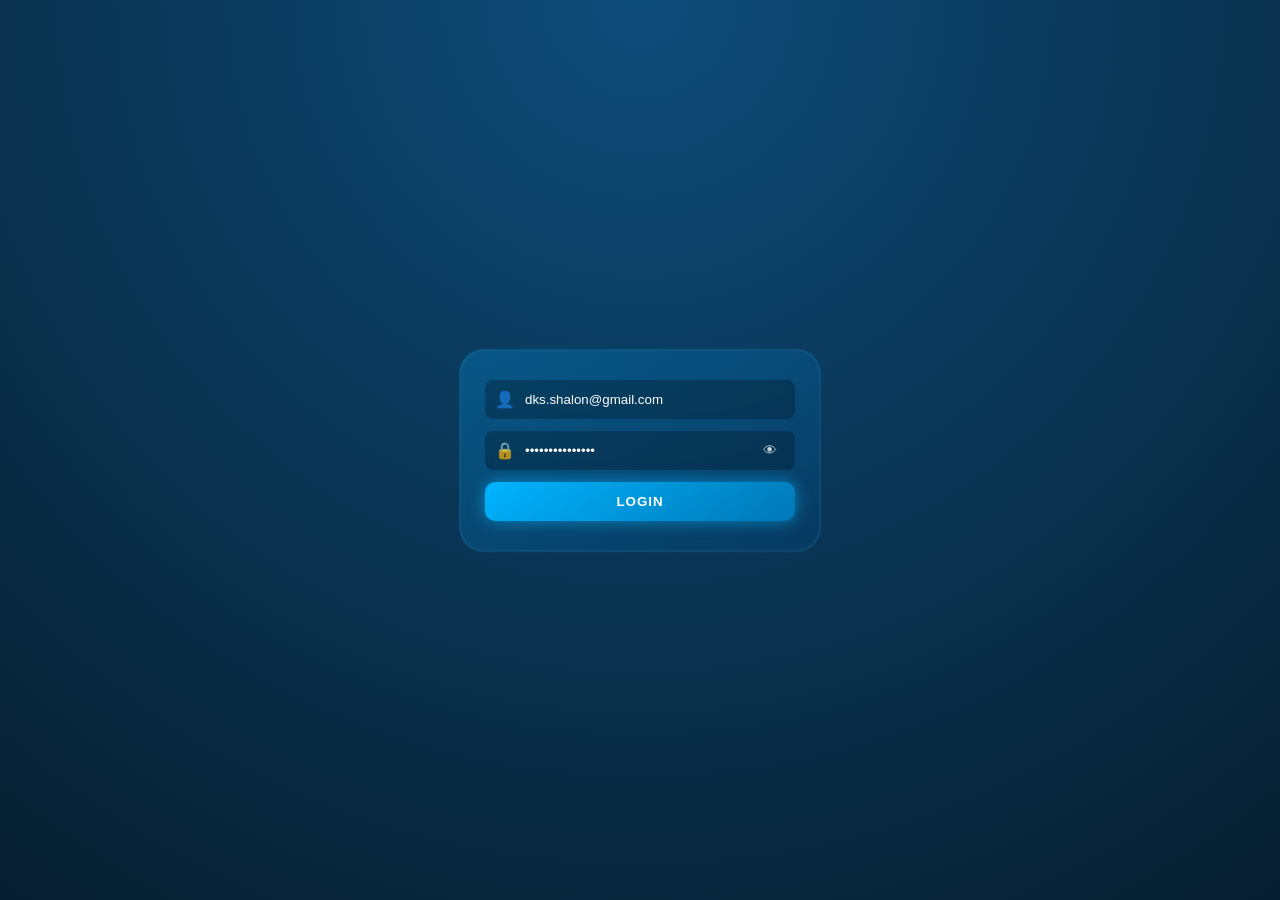
==== commit cd5efa11: "Alterando codigo" ====
--- a/index.html
+++ b/index.html
@@ -1,232 +1,179 @@
 <!DOCTYPE html>
-<html lang="pt-br">
+<html lang="pt-BR">
 <head>
-    <meta charset="UTF-8">
-    <meta name="viewport" content="width=device-width, initial-scale=1.0">
-    <title>Relatório Cirúrgico do Centro Oftalmológico</title>
-   <link rel="stylesheet" href="style.css">
+			<meta charset="UTF-8">
+			<script src="https://cdn.auth0.com/js/auth0-spa-js/2.0/auth0-spa-js.production.js"></script>
+			<title>Login</title>
+			
+			<style>
+						* { box-sizing: border-box; }
+						
+						body {
+									margin: 0;
+									height: 100vh;
+									background: radial-gradient(circle at top, #0e4c7a, #061e2f);
+									display: flex;
+									align-items: center;
+									justify-content: center;
+									font-family: Arial, sans-serif;
+						}
+						
+						.card {
+									width: 360px;
+									padding: 30px 25px;
+									border-radius: 24px;
+									background: linear-gradient(
+											145deg,
+											rgba(0,170,255,0.25),
+											rgba(0,80,140,0.25)
+									);
+									backdrop-filter: blur(15px);
+									box-shadow:
+											0 0 2px rgba(0,180,255,.7),
+											inset 0 0 2px rgba(255,255,255,.15);
+									color: #fff;
+						}
+						
+						.avatar {
+									width: 80px;
+									height: 80px;
+									margin: 0 auto 25px;
+									border-radius: 50%;
+									border: 2px solid rgba(255,255,255,.4);
+									display: flex;
+									align-items: center;
+									justify-content: center;
+						}
+						
+						.avatar::before {
+									content: "📷";
+									font-size: 30px;
+						}
+						
+						.field {
+									background: rgba(0,0,0,.25);
+									border-radius: 8px;
+									display: flex;
+									align-items: center;
+									padding: 10px;
+									margin-bottom: 12px;
+						}
+						
+						.field span {
+									margin-right: 8px;
+									opacity: .8;
+						}
+						
+						.field input {
+									flex: 1;
+									background: transparent;
+									border: none;
+									outline: none;
+									color: #fff;
+						}
+						
+						.field input::placeholder {
+									color: rgba(255,255,255,.6);
+						}
+						
+						.toggle {
+									cursor: pointer;
+									font-size: 14px;
+						}
+						
+						.options {
+									display: flex;
+									justify-content: space-between;
+									align-items: center;
+									font-size: 12px;
+									margin: 10px 0 20px;
+						}
+						
+						.options a {
+									color: #7fd3ff;
+									text-decoration: none;
+						}
+						
+						button {
+									width: 100%;
+									padding: 12px;
+									border-radius: 10px;
+									border: none;
+									background: linear-gradient(145deg,#00b4ff,#0077b6);
+									color: #fff;
+									font-weight: bold;
+									letter-spacing: 1px;
+									cursor: pointer;
+									box-shadow: 0 0 15px rgba(0,180,255,.6);
+						}
+						
+						button:hover {
+									opacity: .9;
+						}
+			</style>
 </head>
 <body>
 
-<div class="page" id="report">
-    <div class="header-title">CENTRO OFTALMOLÓGICO DE CARATINGA</div>
-
-     <div class="grid-container">
-        <div class="cell" style="grid-column: span 7;"><label>Paciente:</label><input type="text"></div>
-        <div class="cell" style="grid-column: span 5;"><label>Categoria:</label><input type="text"></div>
-        <div class="cell" style="grid-column: span 4;"><label>Diagnóstico:</label><input type="text"></div>
-        <div class="cell" style="grid-column: span 3;"><label>Quarto:</label><input type="text"></div>
-        <div class="cell" style="grid-column: span 5;"><label>Registro:</label><input type="text"></div>
-        <div class="cell" style="grid-column: span 5;"><label>Cirurgia:</label>
-           <select id="tipoCirurgia" class="selecao" >
-           </select>
-
-        </div>
-        <div class="cell" style="grid-column: span 2;"><label>Cód.:</label><input type="text"></div>
-        <div class="cell" style="grid-column: span 5;"><label>Data:</label><input type="date" placeholder="__/__/____"></div>
-        <div class="cell" style="grid-column: span 5;"><label>Cirurgião:</label>
-           <select id="tipoCirurgiao" class="selecao" >
-           </select>
-        </div>
-        <div class="cell" style="grid-column: span 2;"><label>CRM:</label><input type="text" id="crm"></div>
-        <div class="cell" style="grid-column: span 3;"><label>Início:</label><input type="time" id="inicio"></div>
-        <div class="cell" style="grid-column: span 2;"><label>Fim:</label><input type="time" id="fim"></div>
-        <div class="cell" style="grid-column: span 5;"><label>1º Auxiliar:</label><input type="text"></div>
-        <div class="cell" style="grid-column: span 2;"><label>CRM:</label><input type="text"></div>
-        <div class="cell" style="grid-column: span 5;"><label>Duração:</label><input type="text" id="duracao" placeholder="___H ___Min"></div>
-        <div class="cell" style="grid-column: span 5;"><label>2º Auxiliar:</label><input type="text"></div>
-        <div class="cell" style="grid-column: span 2;"><label>CRM:</label><input type="text"></div>
-        <div class="cell" style="grid-column: span 5;"><label>Anestesia:</label>
-           <!--<input type="text" style="width:30px">-->
-    
-           <select id="tipo" class="selecao">
-              <option value="">Selecione...</option>
-              <option value="1">Local</option>
-              <option value="2">Geral</option>
-              <option value="3">Outra</option>
-           </select>
-        </div>
-        <div class="cell" style="grid-column: span 5;"><label>Anestesista:</label><input type="text"></div>
-        <div class="cell" style="grid-column: span 2;"><label>CRM:</label><input type="text"></div>
-        <div class="cell" style="grid-column: span 5;"><label>ASA:</label><input type="text"></div>
-    </div>
-
-    <div class="section-title">Resumo do Ato Cirúrgico</div>
-    <textarea id="resumo" oninput="autoResize(this)"  maxlength="500" " rows="5" style="width: 100%;  border: 1px solid #000; box-sizing: border-box;"></textarea>
-
-   <div class="section-title">BOLETIM DE ANESTESIA</div>
-   <div class="grid-container">
-      <div class="cell" style="grid-column: span 2;"><label>Idade:</label><input type="number"></div>
-      <div class="cell" style="grid-column: span 2;"><label>Peso:</label><input type="text"></div>
-      <div class="cell" style="grid-column: span 2;"><label>P.A.:</label><input type="text"></div>
-      <div class="cell" style="grid-column: span 2;"><label>Pulso:</label><input type="text"></div>
-      <div class="cell" style="grid-column: span 2;"><label>Temp.:</label><input type="text"></div>
-      <div class="cell" style="grid-column: span 2;"><label>G. Sang.:</label><input type="text"></div>
-      
-      <div class="cell" style="grid-column: span 6;"><label>Ap. Circulatório:</label><input type="text"></div>
-      <div class="cell" style="grid-column: span 6;"><label>Ap. Respiratório:</label><input type="text"></div>
-      
-      <div class="cell" style="grid-column: span 6;"><label>Ap. Digestivo:</label><input type="text"></div>
-      <div class="cell" style="grid-column: span 6;"><label>Sistema Nervoso:</label><input type="text"></div>
-      
-      <div class="cell" style="grid-column: span 12;"><label>Anestesias Anteriores:</label><input type="text"></div>
-      
-      <div class="cell" style="grid-column: span 6;"><label>Pré-Anestésico:</label><input type="text"></div>
-      <div class="cell" style="grid-column: span 3;"><label>Hora:</label><input type="time"></div>
-      <div class="cell" style="grid-column: span 3;"><label>Efeito:</label><input type="text"></div>
-   </div>
-   
-   <div class="section-title">Monitoramento Trans-Cirúrgico</div>
-   <div class="anesthesia-monitor">
-      <div class="monitor-grid-container">
-         <div class="icone">
-            <svg width="898" height="564" version="1.1" viewBox="0 0 898 564" xmlns="http://www.w3.org/2000/svg" xmlns:xlink="http://www.w3.org/1999/xlink">
-               <defs>
-                  <pattern id="pattern1627" patternTransform="translate(-.843 -.185)" xlink:href="#smallGrid"/>
-                  <pattern id="smallGrid" width="12" height="12" patternUnits="userSpaceOnUse">
-                     <path d="m12 0h-12v12" fill="none" stroke="#2b2b2b" stroke-width=".8"/>
-                  </pattern>
-                  <pattern id="pattern911" patternTransform="translate(-1 245)" xlink:href="#grid"/>
-                  <pattern id="grid" width="12" height="12" patternUnits="userSpaceOnUse">
-                     <path d="M12 0H0V12" fill="none" stroke="#2b2b2b" stroke-width=".8"/>
-                  </pattern>
-               </defs>
-               <g stroke-width="2">
-                  <rect x="1" y="1" width="896" height="246" fill="#fff" stroke="#1f1f1f"/>
-                  <rect x="1" y="39" width="150" height="208" fill="#fff" stroke="#1f1f1f"/>
-                  <rect x="151" y="39.8" width="746" height="150" fill="url(#pattern1627)" stroke="#000"/>
-               </g>
-               <g font-family="Arial, Helvetica, sans-serif">
-                  <text x="17" y="27" fill="#1a1a1a" font-size="22px" font-weight="700">HORA</text>
-                  <g transform="translate(-1,-1)" fill="#1a1a1a" font-size="16px" font-weight="700">
-                     <text x="182" y="28">15 30 45</text>
-                     <text x="334" y="28">15 30 45</text>
-                     <text x="486" y="28">15 30</text>
-                     <text x="630" y="28">15 30 45</text>
-                     <text x="792" y="28">15 30 45</text>
-                  </g>
-                  <g transform="translate(22.3 -17.8)" fill="#2a2a2a" font-size="13px">
-                     <text x="16" y="72">HALOG</text>
-                     <text x="16" y="90">OXIGÊNIO</text>
-                     <text x="16" y="108">PROTOXIDO</text>
-                     <circle cx="62" cy="128" r="3" fill="#1f1f1f"/>
-                     <g font-size="12px">
-                        <text x="102" y="128">100</text>
-                        <text x="102" y="146">90</text>
-                        <text x="102" y="164">80</text>
-                        <text x="102" y="182">60</text>
-                     </g>
-                     <text transform="rotate(-90,40,182)" x="40" y="182" font-size="14px">SpO2</text>
-                  </g>
-               </g>
-               <g transform="matrix(.854 0 0 1 21.2 -1)" fill="none" stroke="#1f1f1f" stroke-width="2.16">
-                  <rect x="2" y="190" width="150" height="58"/>
-                  <line x1="2" x2="152" y1="210" y2="210"/>
-                  <line x1="2" x2="152" y1="230" y2="230"/>
-                  <line x1="-24" x2="151" y1="189" y2="189" fill="none" stroke="#1f1f1f"/>
-               </g>
-               <rect x="111" y="247" width="786" height="316" fill="url(#pattern911)" stroke="#1f1f1f" stroke-width="2"/>
-               <g transform="translate(28.9 235)" fill="#1f1f1f" font-family="Arial, Helvetica, sans-serif" font-size="13px">
-                  <text transform="rotate(-90,14,210)" x="14" y="210">V.P.A. Máx.</text>
-                  <text transform="rotate(-90,32,210)" x="32" y="210">V.P.A. Min.</text>
-               </g>
-               <g transform="translate(61.7 -12.5)" fill="#1f1f1f" font-family="Arial, Helvetica, sans-serif" font-size="14px">
-                  <text transform="rotate(-90)" x="-546.82428" y="-18.560495">Pulso</text>
-                  <text transform="rotate(-90)" x="-546.82428" y="3.4395044">Resp.</text>
-               </g>
-               <text transform="rotate(-90)" x="-332.28937" y="59.979687" fill="#1f1f1f" font-family="Arial, Helvetica, sans-serif" font-size="14px" font-weight="700">ETCO₂</text>
-               <text transform="rotate(-90)" x="-244.31279" y="17.184856" fill="#1f1f1f" font-family="Arial, Helvetica, sans-serif" font-size="14px">Liquidos</text>
-               <g>
-                  <text transform="scale(1.07 .935)" x="100.93198" y="272.54245" fill="#000000" font-family="Arial" font-size="9.12px" letter-spacing="0px" text-anchor="end" word-spacing="0px" style="line-height:1.25" xml:space="preserve"><tspan x="100.93198" y="272.54245" text-align="end">40</tspan><tspan x="100.93198" y="283.94516" text-align="end"/><tspan x="100.93198" y="295.58279" text-align="end">30</tspan><tspan x="100.93198" y="306.98547" text-align="end"/><tspan x="100.93198" y="318.62311" text-align="end">20</tspan><tspan x="100.93198" y="330.02582" text-align="end"/><tspan x="100.93198" y="341.66345" text-align="end">220</tspan><tspan x="100.93198" y="353.06616" text-align="end"/><tspan x="100.93198" y="364.7038" text-align="end">200</tspan><tspan x="100.93198" y="376.10648" text-align="end"/><tspan x="100.93198" y="387.74411" text-align="end">180</tspan><tspan x="100.93198" y="399.14682" text-align="end"/><tspan x="100.93198" y="410.78445" text-align="end">160</tspan><tspan x="100.93198" y="422.18716" text-align="end"/><tspan x="100.93198" y="433.8248" text-align="end">140</tspan><tspan x="100.93198" y="445.22748" text-align="end"/><tspan x="100.93198" y="456.86511" text-align="end">120</tspan><tspan x="100.93198" y="468.26782" text-align="end"/><tspan x="100.93198" y="479.90546" text-align="end">100</tspan><tspan x="100.93198" y="491.30814" text-align="end"/><tspan x="100.93198" y="502.94577" text-align="end">80</tspan><tspan x="100.93198" y="514.34851" text-align="end"/><tspan x="100.93198" y="525.98615" text-align="end">60</tspan><tspan x="100.93198" y="537.38879" text-align="end"/><tspan x="100.93198" y="549.02643" text-align="end">40</tspan><tspan x="100.93198" y="560.42914" text-align="end"/><tspan x="100.93198" y="572.06677" text-align="end">20</tspan><tspan x="100.93198" y="583.46948" text-align="end"/><tspan x="100.93198" y="595.10712" text-align="end">00</tspan></text>
-                  <ellipse cx="39.3" cy="483" rx="4.94" ry="5.11" fill="#fff" stroke="#000" stroke-linejoin="round" stroke-width="1.13"/>
-                  <ellipse cx="63.7" cy="484" rx="4.94" ry="5.11" fill="#fff" stroke="#000" stroke-linejoin="round" stroke-width="1.13"/>
-               </g>
-            </svg>
-         </div>
-     
-      </div>
-      
-      <div class="agents-side">
-         <div class="agents-box">AGENTES</div>
-         <div class="tech-details">
-            <div class="cell"><label>Posição:</label><input type="text"></div>
-            <div class="cell"><label>Técnica:</label><input type="text"></div>
-            <div class="cell"><label>Entubação:</label><input type="text"></div>
-            <div class="cell"><label>Condições:</label><input type="text"></div>
-         </div>
-      </div>
-   </div>
-   
-   <div class="section-title">Observações</div>
-   <textarea style="width: 100%" rows="5"></textarea>
-   
-   <div class="footer-sigs">
-      <div class="sig-line">Assinatura/Enfermeiro(a)</div>
-      <div class="sig-line">Assinatura/Anestesista</div>
-      <div class="sig-line">Assinatura-Carimbo/Cirurgião</div>
-   </div>
-   
-   <section class="sessao_medicamento">
-      <div class="section-title">Relatório de Materiais e Medicamentos</div>
-      <div class="inventory-container">
-         <div>
-            <table>
-               <tr><th colspan="3">MEDICAMENTOS</th></tr>
-               <tr><th>Descrição</th><th>Qtd</th><th>Un</th></tr>
-               <tbody id="med-table"></tbody>
-               <tr><th colspan="3" style="background:#323232">CONTROLADOS</th></tr>
-               <tr><th>Descrição</th><th>Qtd</th><th>Un</th></tr>
-               <tbody id="control-table"></tbody>
-			   
-            </table>
-         </div>
-      
-         <div>
-            <table>
-               <tr><th colspan="3">MATERIAIS</th></tr>
-               <tr><th>Descrição</th><th>Qtd</th><th>Un</th></tr>
-               <tbody id="mat-table"></tbody>
-               
-               <tr><th colspan="3" style="background:#323232">TAXAS</th></tr>
-               <tr><th>Descrição</th><th>Qtd</th><th>Un</th></tr>
-               <tbody id="taxas-table"></tbody>
-               <tr><th colspan="3" style="background:#323232">OUTROS</th></tr>
-               <tr><th>Descrição</th><th>Qtd</th><th>Un</th></tr>
-               <tbody id="outros-table"></tbody>
-            </table>
-         </div>
-      
-         <div>
-            <table>
-               <tr><th colspan="3" style="background:#323232">FIOS CIRÚRGICOS</th></tr>
-               <tr><th>Descrição</th><th>Qtd</th><th>Un</th></tr>
-               <tbody id="fios-table"></tbody>
-               <tr><th colspan="3" style="background:#323232">GASES</th></tr>
-               <tr><th>Descrição</th><th>Qtd</th><th>Un</th></tr>
-               <tbody id="gases-table"></tbody>
-               <tr><th colspan="3" style="background:#323232">EQUIPAMENTOS ESPECIAIS</th></tr>
-               <tr><th>Descrição</th><th>Qtd</th><th>Un</th></tr>
-               <tbody id="equip-table"></tbody>
-   
-   
-               <tr><th colspan="3">SOLUÇÕES</th></tr>
-               <tr><th>Descrição</th><th>Qtd</th><th>Un</th></tr>
-               <tbody id="sol-table"></tbody>
-            </table>
-         </div>
-      </div>
-
-   <div class="footer-sigs">
-      <div class="sig-line">Assinatura/Enfermeiro(a)</div>
-      <div class="sig-line">Assinatura/Anestesista</div>
-      <div class="sig-line">Assinatura-Carimbo/Cirurgião</div>
-   </div>
-   </section>
+<div class="card">
+			<div class="field">
+						<span>👤</span>
+						<input id="user" placeholder="Email" value="dks.shalon@gmail.com">
+			</div>
+			
+			
+			<div class="field">
+						<span>🔒</span>
+						<input id="pass" type="password" placeholder="Password" value="m@sqZq3UA4LdqJ6">
+						<span class="toggle" onclick="toggle()">👁</span>
+			</div>
+			
+			<button onclick="login()">LOGIN</button>
 </div>
 
-<div class="no-print" style="position: fixed; bottom: 20px; right: 20px;">
-    <button onclick="window.print()" style="padding: 15px 25px; background: #27ae60; color: white; border: none; border-radius: 5px; cursor: pointer; font-weight: bold; box-shadow: 0 4px 6px rgba(0,0,0,0.2);">IMPRIMIR / GERAR PDF</button>
-</div>
-<script src="script.js"></script>
+
+
+<script>
+  
+   function toggle() {
+      const p = document.getElementById('pass');
+      p.type = p.type === 'password' ? 'text' : 'password';
+   }
+
+   // m@sqZq3UA4LdqJ6
+
+   async function login() {
+      console.log("login");
+      const email = document.getElementById('user').value;
+      const senha = document.getElementById('pass').value;
+
+      const res = await fetch('https://shelliack.us.auth0.com/oauth/token', {
+         method: 'POST',
+         headers: {'Content-Type': 'application/json'},
+         body: JSON.stringify({
+            grant_type: 'password',
+            // grant_type:"client_credentials",
+            username: email,
+            password: senha,
+            client_id: 'OOOS41gjNdG63T1a8h4L91uBJqwxvVEZ',
+            audience: 'https://shelliack.us.auth0.com/api/v2/',
+            scope: 'openid profile email'
+         })
+      });
+
+      const data = await res.json();
+      console.log(data);
+
+      if (data.access_token) {
+         console.log("if");
+         sessionStorage.setItem('token', data.access_token);
+         window.location.href = 'principal.html';
+      } else {
+         alert('Login inválido');
+      }
+   }
+
+
+</script>
+
 </body>
 </html>
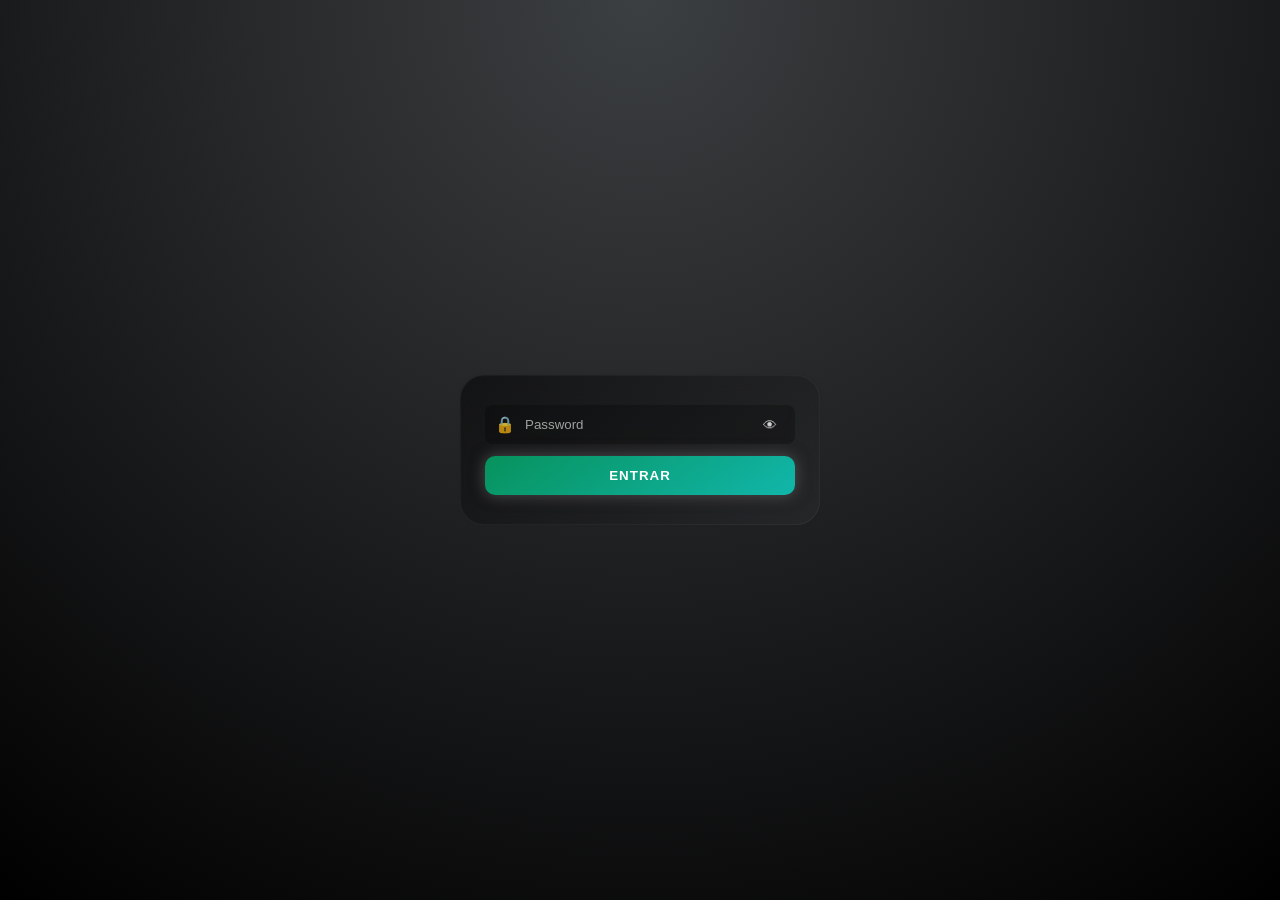
==== commit 71206679: "Configurando login" ====
--- a/index.html
+++ b/index.html
@@ -2,7 +2,6 @@
 <html lang="pt-BR">
 <head>
 			<meta charset="UTF-8">
-			<script src="https://cdn.auth0.com/js/auth0-spa-js/2.0/auth0-spa-js.production.js"></script>
 			<title>Login</title>
 			
 			<style>
@@ -11,7 +10,7 @@
 						body {
 									margin: 0;
 									height: 100vh;
-									background: radial-gradient(circle at top, #0e4c7a, #061e2f);
+									background: radial-gradient(circle at top, #3c3f41, #000000);
 									display: flex;
 									align-items: center;
 									justify-content: center;
@@ -24,12 +23,12 @@
 									border-radius: 24px;
 									background: linear-gradient(
 											145deg,
-											rgba(0,170,255,0.25),
-											rgba(0,80,140,0.25)
+											rgba(0, 0, 0, 0.5),
+											rgba(43, 45, 48, 0.5)
 									);
 									backdrop-filter: blur(15px);
 									box-shadow:
-											0 0 2px rgba(0,180,255,.7),
+											0 0 2px rgba(38, 40, 46, 0.7),
 											inset 0 0 2px rgba(255,255,255,.15);
 									color: #fff;
 						}
@@ -99,12 +98,12 @@
 									padding: 12px;
 									border-radius: 10px;
 									border: none;
-									background: linear-gradient(145deg,#00b4ff,#0077b6);
+									background: linear-gradient(145deg, #07925d, #11b6aa);
 									color: #fff;
 									font-weight: bold;
 									letter-spacing: 1px;
 									cursor: pointer;
-									box-shadow: 0 0 15px rgba(0,180,255,.6);
+									box-shadow: 0 0 15px rgba(113, 113, 113, 0.6);
 						}
 						
 						button:hover {
@@ -115,63 +114,80 @@
 <body>
 
 <div class="card">
-			<div class="field">
-						<span>👤</span>
-						<input id="user" placeholder="Email" value="dks.shalon@gmail.com">
-			</div>
-			
+			<!--<div class="field">-->
+						<!--<span>👤</span>-->
+						<!--<input id="user" placeholder="Email" value="dks.shalon@gmail.com">-->
+			<!--</div>-->
 			
 			<div class="field">
 						<span>🔒</span>
-						<input id="pass" type="password" placeholder="Password" value="m@sqZq3UA4LdqJ6">
+						<input id="pass" type="password" placeholder="Password">
 						<span class="toggle" onclick="toggle()">👁</span>
 			</div>
 			
-			<button onclick="login()">LOGIN</button>
+			<button onclick="login()">ENTRAR</button>
+
 </div>
 
 
 
 <script>
-  
+
    function toggle() {
       const p = document.getElementById('pass');
       p.type = p.type === 'password' ? 'text' : 'password';
    }
 
-   // m@sqZq3UA4LdqJ6
+      // const email = document.getElementById('user').value;
+  
+      async function hashPassword(password) {
+         // Converte a senha para um array de bytes
+         const encoder = new TextEncoder();
+         const data = encoder.encode(password);
 
+         // Gera o hash SHA-256
+         const hashBuffer = await crypto.subtle.digest('SHA-256', data);
+
+         // Converte o hash para string hexadecimal
+         const hashArray = Array.from(new Uint8Array(hashBuffer));
+         const hashHex = hashArray.map(b => b.toString(16).padStart(2, '0')).join('');
+
+         return hashHex;
+      }
+
+   function initializeStorage() {
+         sessionStorage.setItem('hash', 'cd07c536b419e7f6da570f08c36cfbc31a795237722bd8e79b4c26e4c77a021d');
+   }
+
+   function criarTokenSessao() {
+      return crypto.randomUUID();
+   }
+   
+   initializeStorage();
+   
    async function login() {
-      console.log("login");
-      const email = document.getElementById('user').value;
-      const senha = document.getElementById('pass').value;
+      
+      const password = document.getElementById('pass').value;
+      console.log(password);
+      // Validação básica
+      if (!password) {
+         alert('Por favor, preencha a senha');
+         return;
+      }
 
-      const res = await fetch('https://shelliack.us.auth0.com/oauth/token', {
-         method: 'POST',
-         headers: {'Content-Type': 'application/json'},
-         body: JSON.stringify({
-            grant_type: 'password',
-            // grant_type:"client_credentials",
-            username: email,
-            password: senha,
-            client_id: 'OOOS41gjNdG63T1a8h4L91uBJqwxvVEZ',
-            audience: 'https://shelliack.us.auth0.com/api/v2/',
-            scope: 'openid profile email'
-         })
-      });
+      
+      // Gera o hash da senha
+      const hashedPassword = await hashPassword(password);
+      const hash = sessionStorage.getItem('hash');
 
-      const data = await res.json();
-      console.log(data);
-
-      if (data.access_token) {
-         console.log("if");
-         sessionStorage.setItem('token', data.access_token);
-         window.location.href = 'principal.html';
+      // Verifica as credenciais
+      if (hash === hashedPassword) {
+         sessionStorage.setItem("sessionToken", criarTokenSessao());
+									window.location.href = 'principal.html';
       } else {
-         alert('Login inválido');
+         alert('Senha incorreta');
       }
    }
-
 
 </script>
 
